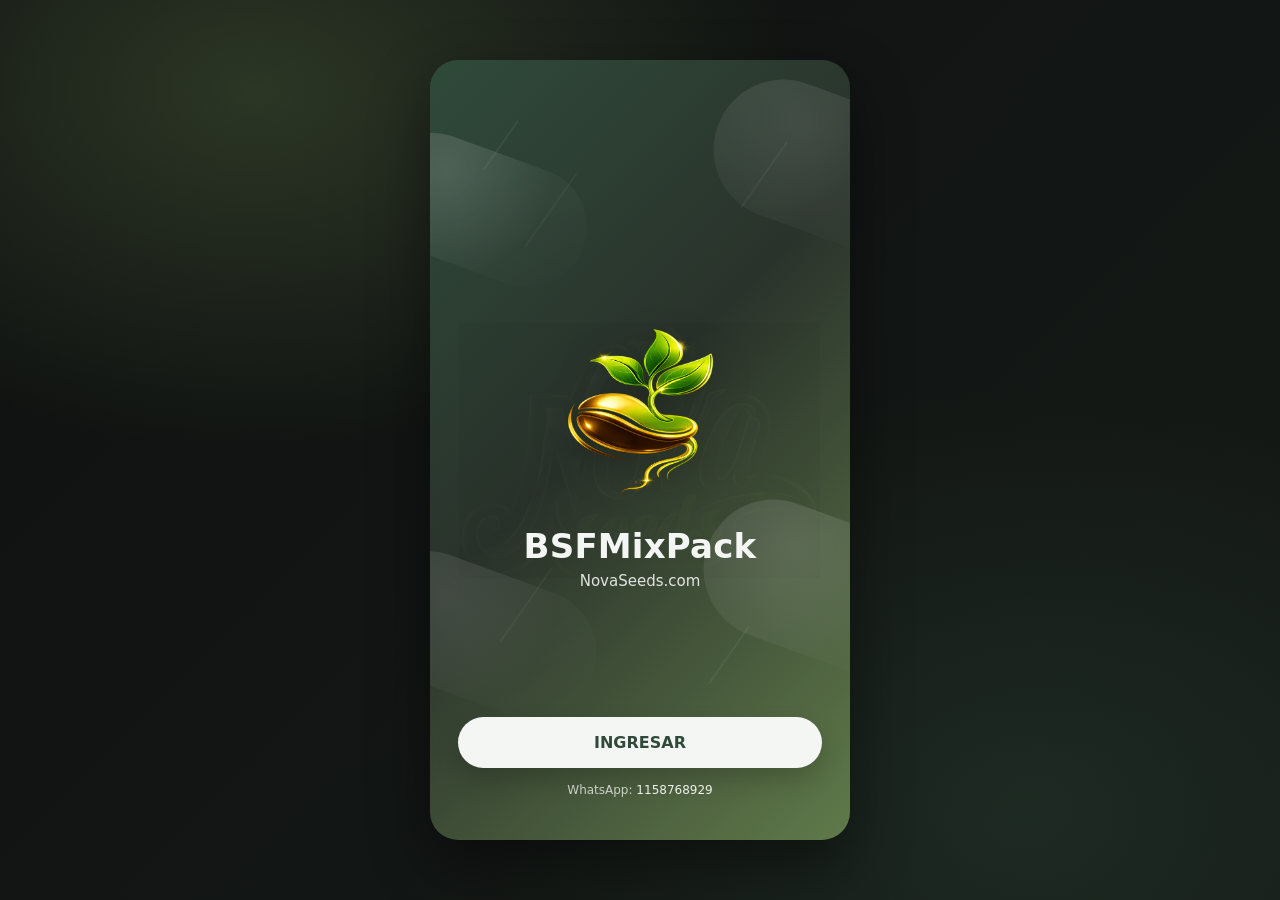
==== index.html @ 188edc42 "Add files via upload" ====
<!doctype html>
<html lang="es">
<head>
  <meta charset="utf-8" />
  <meta name="viewport" content="width=device-width, initial-scale=1" />
  <title>BSFMixPack | Bienvenida</title>
  <link rel="canonical" href="https://novaseeds-argentina.github.io/MixPack/" />
  <meta property="og:url" content="https://novaseeds-argentina.github.io/MixPack/" />
  <link rel="icon" href="1.png" />
  <link rel="stylesheet" href="styles.css" />
  <link rel="preload" as="image" href="logo.png" />
  <meta name="description" content="Pantalla de bienvenida de BSFMixPack (NovaSeeds.com) | NovaSeeds Argentina MixPack" />
</head>

<body>
  <main class="screen" role="main" aria-label="Pantalla de bienvenida">
    <div class="blob b1"></div>
    <div class="blob b2"></div>
    <div class="blob b3"></div>
    <div class="blob b4"></div>

    <div class="streak s1"></div><div class="streak s2"></div><div class="streak s3"></div>
    <div class="streak s4"></div><div class="streak s5"></div>

    <div class="content">
      <div class="hero">
        <div class="logo">
          <img src="1.png" alt="Logo de BSFMixPack" />
        </div>
        <h1>BSFMixPack</h1>
        <p class="sub"><a class="subLink" href="https://novaseeds-argentina.github.io/MixPack/" target="_blank" rel="noopener">NovaSeeds.com</a></p>
      </div>

      <div class="cta">
        <a class="btn" href="https://novaseeds-argentina.github.io/MixPack/">INGRESAR</a>
        <div class="footer">
          WhatsApp: <a class="footerLink" href="https://wa.me/1158768929" target="_blank" rel="noopener">1158768929</a>
        </div>
      </div>
    </div>
  </main>

</body>
</html>
---- styles.css ----
:root{
  --bg1:#2a332b;
  --bg2:#2f4a3a;
  --bg3:#607a4a;
  --text:#f4f6f4;
  --muted:rgba(244,246,244,.78);
  --card-radius:28px;
  --btn:#f4f6f4;
  --btnText:#2f4a3a;
  --shadow: 0 24px 60px rgba(0,0,0,.45);
}

*{box-sizing:border-box}
html,body{height:100%}
body{
  margin:0;
  min-height:100svh;
  font-family: ui-sans-serif, system-ui, -apple-system, Segoe UI, Roboto, Helvetica, Arial, "Apple Color Emoji","Segoe UI Emoji";
  display:flex;
  align-items:center;
  justify-content:center;
  background: radial-gradient(900px 600px at 20% 10%, rgba(96,122,74,.35), transparent 60%),
              radial-gradient(900px 700px at 80% 90%, rgba(47,74,58,.35), transparent 60%),
              linear-gradient(135deg, #0f1110 0%, #151a17 100%);
  padding: max(16px, env(safe-area-inset-top))
           max(16px, env(safe-area-inset-right))
           max(16px, env(safe-area-inset-bottom))
           max(16px, env(safe-area-inset-left));
}

/* “Pantalla” tipo móvil */
.screen{
  width:min(420px, 94vw);
  max-width:430px;
  height:min(780px, calc(100vh - 32px));
  height:min(780px, calc(100svh - 32px));
  max-height: calc(100svh - 32px);
  border-radius: var(--card-radius);
  color:var(--text);
  position:relative;
  overflow:hidden;
  box-shadow: var(--shadow);
  background: linear-gradient(135deg, var(--bg2) 0%, var(--bg1) 45%, var(--bg3) 100%);
}


/* Marca de agua (logo.png) con fade en loop */
.screen::before{
  content:"";
  position:absolute;
  inset:0;
  background-image: url("logo.png");
  background-repeat:no-repeat;
  background-position:center;
  background-size: min(560px, 86%);
  opacity:.05;
  mix-blend-mode: soft-light;
  filter: saturate(.9) contrast(.95);
  pointer-events:none;
  z-index:0;
  animation: watermarkFade 14s ease-in-out infinite;
  transform-origin:center;
}

@keyframes watermarkFade{
  0%,100%{ opacity:.02; transform: scale(1); }
  50%{ opacity:.09; transform: scale(1.03); }
}

/* Decoración: blobs */
.blob{
  position:absolute;
  border-radius:999px;
  opacity:.35;
  transform: rotate(20deg);
  background: radial-gradient(circle at 30% 30%, rgba(255,255,255,.35), rgba(255,255,255,0) 60%),
              linear-gradient(135deg, rgba(255,255,255,.22), rgba(255,255,255,0));

  z-index:1;}
.blob.b1{ width:220px; height:120px; left:-60px; top:90px; }
.blob.b2{ width:260px; height:140px; right:-120px; top:40px; opacity:.25; }
.blob.b3{ width:240px; height:130px; left:-70px; bottom:140px; opacity:.25; }
.blob.b4{ width:260px; height:140px; right:-110px; bottom:180px; opacity:.32; }

/* Líneas diagonales */
.streak{
  position:absolute;
  width:2px;
  height:70px;
  background: rgba(244,246,244,.22);
  transform: rotate(35deg);
  border-radius:999px;

  z-index:1;}
.streak.s1{ left:70px; top:55px; height:60px; opacity:.25;}
.streak.s2{ left:120px; top:105px; height:90px; opacity:.18;}
.streak.s3{ right:85px; top:75px; height:80px; opacity:.22;}
.streak.s4{ left:95px; bottom:190px; height:90px; opacity:.18;}
.streak.s5{ right:120px; bottom:150px; height:70px; opacity:.22;}

.content{
  position:relative;
  height:100%;
  padding: clamp(28px, 6vh, 46px) 28px 28px;
  display:grid;
  grid-template-rows: 1fr auto 1fr;
  align-items:center;
  justify-items:center;

  z-index:2;}

.hero{
  grid-row: 2;
  display:flex;
  flex-direction:column;
  align-items:center;
}

/* Logo/monograma */
.logo{
  margin: 0 0 14px;
  /* +50% */
  width: clamp(138px, 24vw, 168px);
  height: clamp(138px, 24vw, 168px);
  display:grid;
  place-items:center;
}
.logo img{
  width:100%;
  height:100%;
  object-fit:contain;
  border-radius:22px;
  filter: drop-shadow(0 10px 20px rgba(0,0,0,.22));
}

h1{
  margin:18px 0 6px;
  font-size:34px;
  letter-spacing:.2px;
  line-height:1.1;
  text-align:center;
}

.sub{
  margin:0;
  color:var(--muted);
  font-size:15px;
  text-align:center;
}

.sub.small{ font-size:12px; opacity:.95; margin-top:6px; }
.subLink{ color: rgba(255,255,255,.85); text-decoration:none; }
.subLink:hover{ text-decoration:underline; }

.cta{
  grid-row: 3;
  align-self:end;
  justify-self:stretch;
  width:100%;
  display:flex;
  flex-direction:column;
  gap:12px;
  align-items:center;
  margin-bottom:14px;
}

.btn{
  width:100%;
  border:0;
  border-radius:999px;
  padding:16px 18px;
  background:var(--btn);
  color:var(--btnText);
  font-weight:700;
  font-size:16px;
  cursor:pointer;
  box-shadow: 0 12px 24px rgba(0,0,0,.18);
  text-decoration:none;
  text-align:center;
  transition: transform .08s ease;
}
.btn:active{ transform: scale(.99); }

.link{
  font-size:12px;
  color: rgba(255,255,255,.78);
  text-decoration:none;
}
.link:hover{ text-decoration:underline; }

.footer{
  font-size:12px;
  color: rgba(255,255,255,.72);
  text-align:center;
  line-height:1.35;
  margin-top:2px;
}
.footerLink{
  color: rgba(255,255,255,.9);
  text-decoration:none;
}
.footerLink:hover{ text-decoration:underline; }

.hiddenSection{ display:none; }

@media (prefers-reduced-motion: reduce){
  .btn{ transition:none; }
}
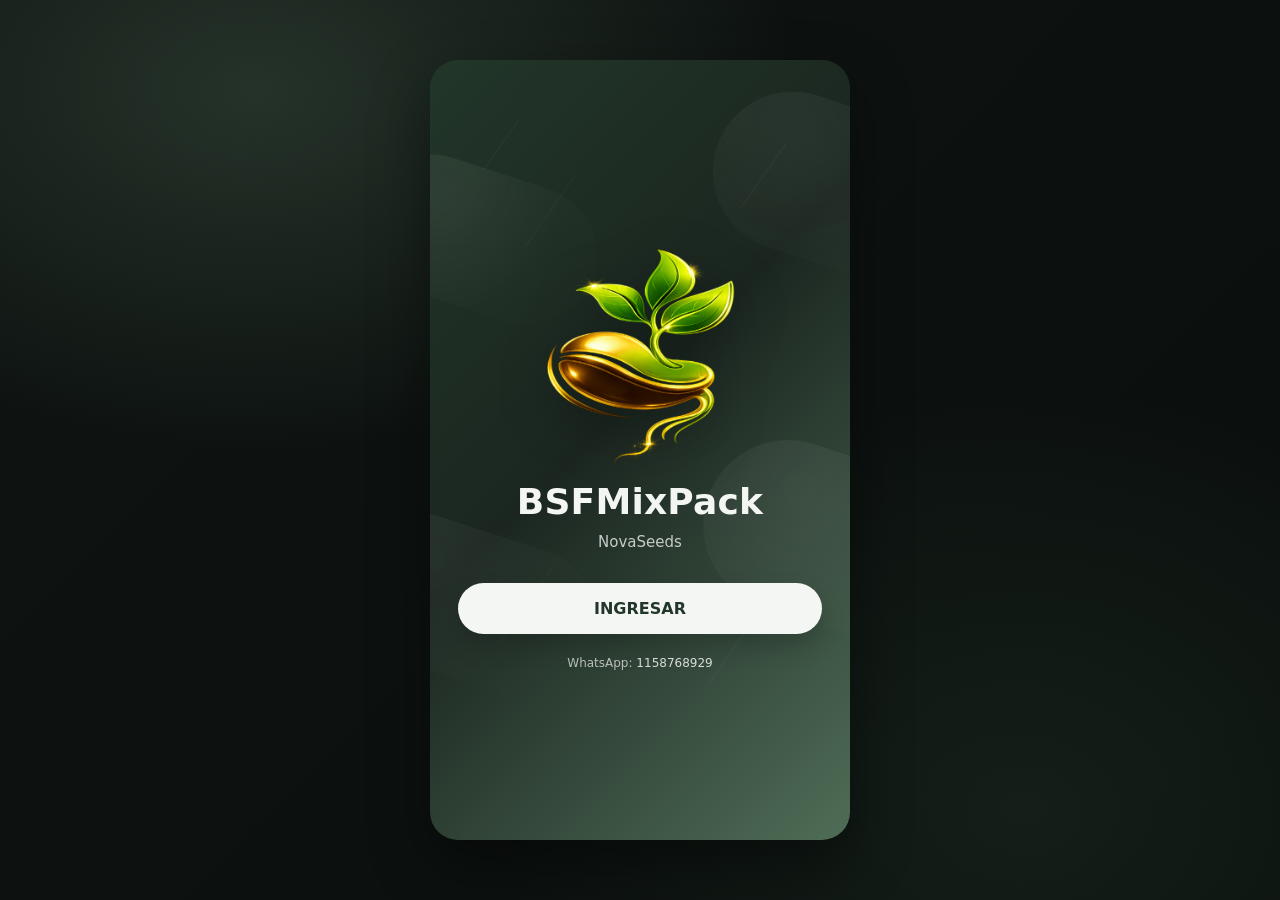
==== commit b04f5cb4: "Add files via upload" ====
--- a/index.html
+++ b/index.html
@@ -4,41 +4,48 @@
   <meta charset="utf-8" />
   <meta name="viewport" content="width=device-width, initial-scale=1" />
   <title>BSFMixPack | Bienvenida</title>
+
   <link rel="canonical" href="https://novaseeds-argentina.github.io/MixPack/" />
+  <meta property="og:title" content="BSFMixPack" />
   <meta property="og:url" content="https://novaseeds-argentina.github.io/MixPack/" />
+  <meta name="description" content="Pantalla de bienvenida de BSFMixPack (NovaSeeds)." />
+
   <link rel="icon" href="1.png" />
   <link rel="stylesheet" href="styles.css" />
-  <link rel="preload" as="image" href="logo.png" />
-  <meta name="description" content="Pantalla de bienvenida de BSFMixPack (NovaSeeds.com) | NovaSeeds Argentina MixPack" />
 </head>
 
 <body>
   <main class="screen" role="main" aria-label="Pantalla de bienvenida">
-    <div class="blob b1"></div>
-    <div class="blob b2"></div>
-    <div class="blob b3"></div>
-    <div class="blob b4"></div>
+    <div class="bg">
+      <div class="blob b1"></div>
+      <div class="blob b2"></div>
+      <div class="blob b3"></div>
+      <div class="blob b4"></div>
 
-    <div class="streak s1"></div><div class="streak s2"></div><div class="streak s3"></div>
-    <div class="streak s4"></div><div class="streak s5"></div>
+      <div class="streak s1"></div>
+      <div class="streak s2"></div>
+      <div class="streak s3"></div>
+      <div class="streak s4"></div>
+      <div class="streak s5"></div>
+    </div>
 
     <div class="content">
-      <div class="hero">
-        <div class="logo">
-          <img src="1.png" alt="Logo de BSFMixPack" />
-        </div>
-        <h1>BSFMixPack</h1>
-        <p class="sub"><a class="subLink" href="https://novaseeds-argentina.github.io/MixPack/" target="_blank" rel="noopener">NovaSeeds.com</a></p>
-      </div>
+      <img class="logoImg" src="1.png" alt="NovaSeeds" />
 
-      <div class="cta">
-        <a class="btn" href="https://novaseeds-argentina.github.io/MixPack/">INGRESAR</a>
-        <div class="footer">
-          WhatsApp: <a class="footerLink" href="https://wa.me/1158768929" target="_blank" rel="noopener">1158768929</a>
-        </div>
+      <h1>BSFMixPack</h1>
+
+      <p class="sub">
+        <a class="subLink" href="https://novaseeds-argentina.github.io/MixPack/" target="_blank" rel="noopener">
+          NovaSeeds
+        </a>
+      </p>
+
+      <a class="btn" href="https://novaseeds-argentina.github.io/MixPack/">INGRESAR</a>
+
+      <div class="footer">
+        WhatsApp: <a class="footerLink" href="https://wa.me/1158768929" target="_blank" rel="noopener">1158768929</a>
       </div>
     </div>
   </main>
-
 </body>
 </html>
--- a/styles.css
+++ b/styles.css
@@ -1,208 +1,143 @@
 :root{
-  --bg1:#2a332b;
-  --bg2:#2f4a3a;
-  --bg3:#607a4a;
-  --text:#f4f6f4;
+  --bg1:#1b2620;          /* oliva oscuro */
+  --bg2:#223629;          /* verde grisáceo */
+  --bg3:#4f6d57;          /* oliva/verde */
+  --text:#f4f6f4;         /* gris muy claro */
   --muted:rgba(244,246,244,.78);
-  --card-radius:28px;
   --btn:#f4f6f4;
-  --btnText:#2f4a3a;
+  --btnText:#223629;
   --shadow: 0 24px 60px rgba(0,0,0,.45);
+  --radius:28px;
 }
 
 *{box-sizing:border-box}
 html,body{height:100%}
+
 body{
   margin:0;
   min-height:100svh;
-  font-family: ui-sans-serif, system-ui, -apple-system, Segoe UI, Roboto, Helvetica, Arial, "Apple Color Emoji","Segoe UI Emoji";
-  display:flex;
-  align-items:center;
-  justify-content:center;
-  background: radial-gradient(900px 600px at 20% 10%, rgba(96,122,74,.35), transparent 60%),
-              radial-gradient(900px 700px at 80% 90%, rgba(47,74,58,.35), transparent 60%),
-              linear-gradient(135deg, #0f1110 0%, #151a17 100%);
-  padding: max(16px, env(safe-area-inset-top))
-           max(16px, env(safe-area-inset-right))
-           max(16px, env(safe-area-inset-bottom))
-           max(16px, env(safe-area-inset-left));
+  font-family: ui-sans-serif, system-ui, -apple-system, Segoe UI, Roboto, Helvetica, Arial;
+  display:grid;
+  place-items:center;
+  padding:
+    max(16px, env(safe-area-inset-top))
+    max(16px, env(safe-area-inset-right))
+    max(16px, env(safe-area-inset-bottom))
+    max(16px, env(safe-area-inset-left));
+  background:
+    radial-gradient(900px 600px at 20% 10%, rgba(79,109,87,.35), transparent 60%),
+    radial-gradient(900px 700px at 80% 90%, rgba(34,54,41,.40), transparent 60%),
+    linear-gradient(135deg, #0f1412 0%, #0a0f0d 100%);
 }
 
-/* “Pantalla” tipo móvil */
+/* contenedor tipo “pantalla” */
 .screen{
   width:min(420px, 94vw);
-  max-width:430px;
-  height:min(780px, calc(100vh - 32px));
   height:min(780px, calc(100svh - 32px));
-  max-height: calc(100svh - 32px);
-  border-radius: var(--card-radius);
-  color:var(--text);
+  border-radius: var(--radius);
   position:relative;
   overflow:hidden;
   box-shadow: var(--shadow);
+  color:var(--text);
   background: linear-gradient(135deg, var(--bg2) 0%, var(--bg1) 45%, var(--bg3) 100%);
 }
 
+/* decoración de fondo */
+.bg{ position:absolute; inset:0; z-index:0; pointer-events:none; }
 
-/* Marca de agua (logo.png) con fade en loop */
-.screen::before{
-  content:"";
-  position:absolute;
-  inset:0;
-  background-image: url("logo.png");
-  background-repeat:no-repeat;
-  background-position:center;
-  background-size: min(560px, 86%);
-  opacity:.05;
-  mix-blend-mode: soft-light;
-  filter: saturate(.9) contrast(.95);
-  pointer-events:none;
-  z-index:0;
-  animation: watermarkFade 14s ease-in-out infinite;
-  transform-origin:center;
-}
-
-@keyframes watermarkFade{
-  0%,100%{ opacity:.02; transform: scale(1); }
-  50%{ opacity:.09; transform: scale(1.03); }
-}
-
-/* Decoración: blobs */
 .blob{
   position:absolute;
   border-radius:999px;
-  opacity:.35;
-  transform: rotate(20deg);
-  background: radial-gradient(circle at 30% 30%, rgba(255,255,255,.35), rgba(255,255,255,0) 60%),
-              linear-gradient(135deg, rgba(255,255,255,.22), rgba(255,255,255,0));
+  opacity:.22;
+  transform: rotate(18deg);
+  background:
+    radial-gradient(circle at 30% 30%, rgba(244,246,244,.22), rgba(244,246,244,0) 60%),
+    linear-gradient(135deg, rgba(244,246,244,.18), rgba(244,246,244,0));
+}
+.blob.b1{ width:240px; height:140px; left:-70px; top:110px; }
+.blob.b2{ width:280px; height:160px; right:-140px; top:50px; opacity:.18; }
+.blob.b3{ width:260px; height:150px; left:-90px; bottom:160px; opacity:.16; }
+.blob.b4{ width:300px; height:170px; right:-150px; bottom:210px; opacity:.20; }
 
-  z-index:1;}
-.blob.b1{ width:220px; height:120px; left:-60px; top:90px; }
-.blob.b2{ width:260px; height:140px; right:-120px; top:40px; opacity:.25; }
-.blob.b3{ width:240px; height:130px; left:-70px; bottom:140px; opacity:.25; }
-.blob.b4{ width:260px; height:140px; right:-110px; bottom:180px; opacity:.32; }
-
-/* Líneas diagonales */
 .streak{
   position:absolute;
   width:2px;
   height:70px;
-  background: rgba(244,246,244,.22);
+  background: rgba(244,246,244,.14);
   transform: rotate(35deg);
   border-radius:999px;
+}
+.streak.s1{ left:70px; top:55px; height:60px; opacity:.18;}
+.streak.s2{ left:120px; top:105px; height:90px; opacity:.14;}
+.streak.s3{ right:85px; top:75px; height:80px; opacity:.16;}
+.streak.s4{ left:95px; bottom:190px; height:90px; opacity:.14;}
+.streak.s5{ right:120px; bottom:150px; height:70px; opacity:.16;}
 
-  z-index:1;}
-.streak.s1{ left:70px; top:55px; height:60px; opacity:.25;}
-.streak.s2{ left:120px; top:105px; height:90px; opacity:.18;}
-.streak.s3{ right:85px; top:75px; height:80px; opacity:.22;}
-.streak.s4{ left:95px; bottom:190px; height:90px; opacity:.18;}
-.streak.s5{ right:120px; bottom:150px; height:70px; opacity:.22;}
-
+/* contenido */
 .content{
   position:relative;
+  z-index:2;
   height:100%;
   padding: clamp(28px, 6vh, 46px) 28px 28px;
-  display:grid;
-  grid-template-rows: 1fr auto 1fr;
-  align-items:center;
-  justify-items:center;
-
-  z-index:2;}
-
-.hero{
-  grid-row: 2;
   display:flex;
   flex-direction:column;
   align-items:center;
+  justify-content:center;
+  text-align:center;
+  gap:12px;
 }
 
-/* Logo/monograma */
-.logo{
-  margin: 0 0 14px;
-  /* +50% */
-  width: clamp(138px, 24vw, 168px);
-  height: clamp(138px, 24vw, 168px);
-  display:grid;
-  place-items:center;
-}
-.logo img{
-  width:100%;
-  height:100%;
-  object-fit:contain;
-  border-radius:22px;
-  filter: drop-shadow(0 10px 20px rgba(0,0,0,.22));
+.logoImg{
+  width: clamp(160px, 34vw, 216px);
+  height: auto;
+  filter: drop-shadow(0 14px 26px rgba(0,0,0,.28));
+  user-select:none;
 }
 
 h1{
-  margin:18px 0 6px;
-  font-size:34px;
+  margin: 6px 0 0;
+  font-size: clamp(28px, 4.2vh, 36px);
+  line-height:1.1;
   letter-spacing:.2px;
-  line-height:1.1;
-  text-align:center;
 }
 
 .sub{
-  margin:0;
-  color:var(--muted);
-  font-size:15px;
-  text-align:center;
+  margin:0 0 10px;
+  font-size: 15px;
+  color: var(--muted);
 }
 
-.sub.small{ font-size:12px; opacity:.95; margin-top:6px; }
-.subLink{ color: rgba(255,255,255,.85); text-decoration:none; }
+.subLink{
+  color: var(--muted);
+  text-decoration:none;
+}
 .subLink:hover{ text-decoration:underline; }
-
-.cta{
-  grid-row: 3;
-  align-self:end;
-  justify-self:stretch;
-  width:100%;
-  display:flex;
-  flex-direction:column;
-  gap:12px;
-  align-items:center;
-  margin-bottom:14px;
-}
 
 .btn{
   width:100%;
-  border:0;
+  display:inline-flex;
+  align-items:center;
+  justify-content:center;
   border-radius:999px;
   padding:16px 18px;
   background:var(--btn);
   color:var(--btnText);
-  font-weight:700;
+  font-weight:800;
   font-size:16px;
-  cursor:pointer;
+  text-decoration:none;
   box-shadow: 0 12px 24px rgba(0,0,0,.18);
-  text-decoration:none;
-  text-align:center;
+  margin-top: 10px;
   transition: transform .08s ease;
 }
 .btn:active{ transform: scale(.99); }
 
-.link{
-  font-size:12px;
-  color: rgba(255,255,255,.78);
-  text-decoration:none;
-}
-.link:hover{ text-decoration:underline; }
-
 .footer{
-  font-size:12px;
-  color: rgba(255,255,255,.72);
-  text-align:center;
-  line-height:1.35;
-  margin-top:2px;
+  margin-top: 10px;
+  font-size: 12px;
+  color: rgba(244,246,244,.70);
 }
 .footerLink{
-  color: rgba(255,255,255,.9);
+  color: rgba(244,246,244,.85);
   text-decoration:none;
 }
 .footerLink:hover{ text-decoration:underline; }
-
-.hiddenSection{ display:none; }
-
-@media (prefers-reduced-motion: reduce){
-  .btn{ transition:none; }
-}
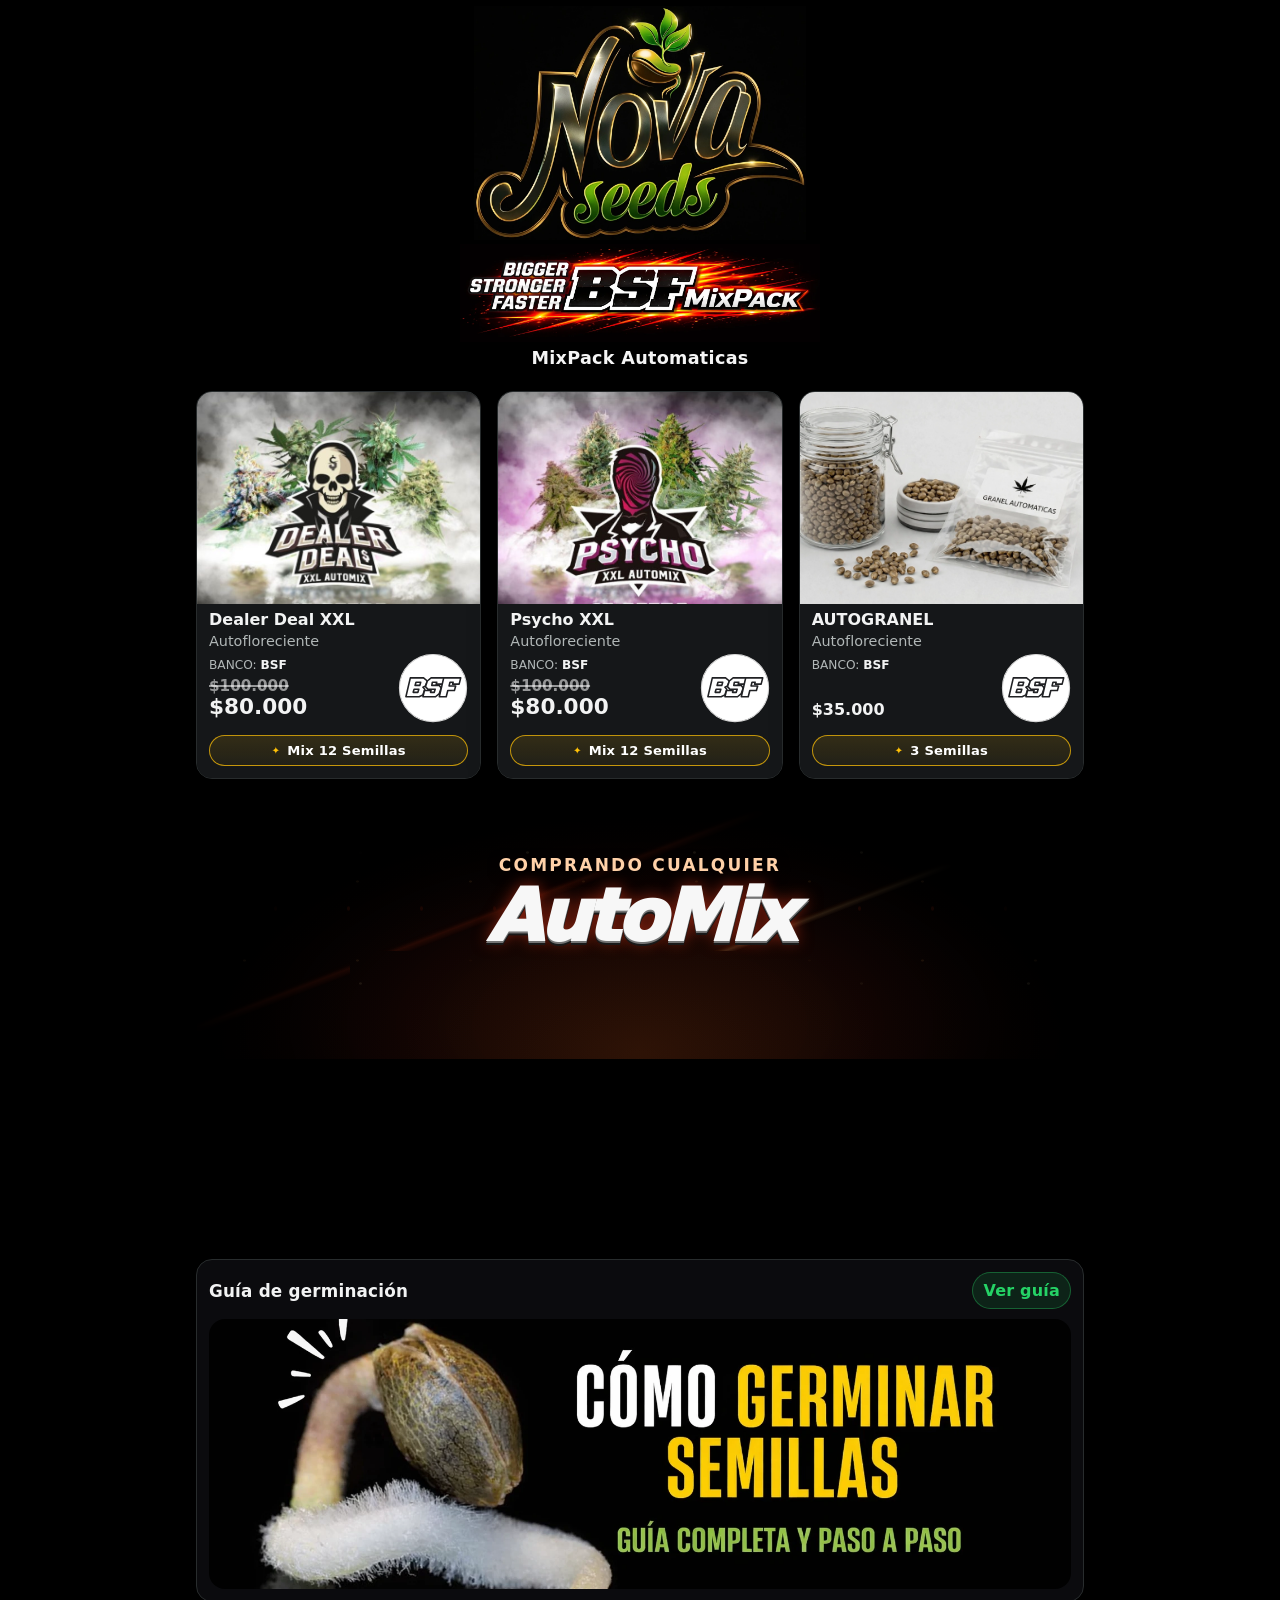
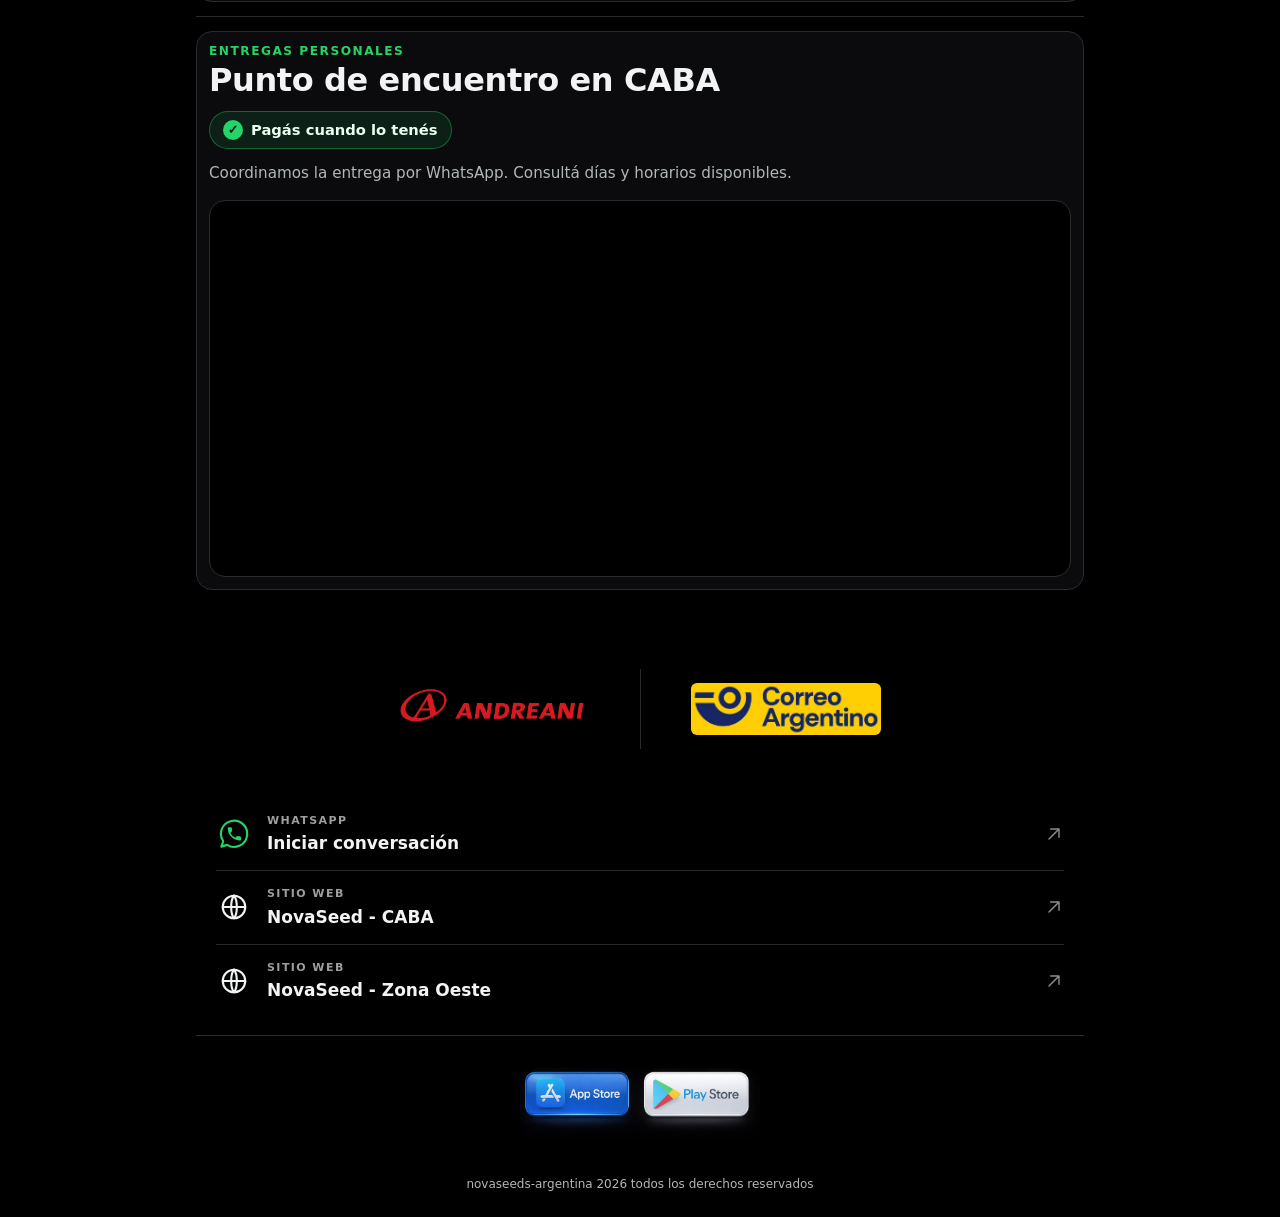
==== commit b881e19b: "Add files via upload" ====
--- a/index.html
+++ b/index.html
@@ -1,51 +1,303 @@
-<!doctype html>
+<!DOCTYPE html>
+
 <html lang="es">
 <head>
-  <meta charset="utf-8" />
-  <meta name="viewport" content="width=device-width, initial-scale=1" />
-  <title>BSFMixPack | Bienvenida</title>
-
-  <link rel="canonical" href="https://novaseeds-argentina.github.io/MixPack/" />
-  <meta property="og:title" content="BSFMixPack" />
-  <meta property="og:url" content="https://novaseeds-argentina.github.io/MixPack/" />
-  <meta name="description" content="Pantalla de bienvenida de BSFMixPack (NovaSeeds)." />
-
-  <link rel="icon" href="1.png" />
-  <link rel="stylesheet" href="styles.css" />
+<meta charset="utf-8"/>
+<meta content="width=device-width,initial-scale=1,viewport-fit=cover" name="viewport"/>
+<meta content="#000000" name="theme-color"/>
+<meta content="Semillas de colección en blister. Variedades autoflorecientes. Consultas y pedidos por WhatsApp. Envíos a todo el país." name="description"/>
+<title>NOVA Seeds - Semillas De Colección</title>
+<link href="css/styles.css" rel="stylesheet"/>
+<link as="image" fetchpriority="high" href="img/logo.webp" rel="preload"/>
+<link href="manifest.webmanifest" rel="manifest"/>
+<link href="img/icon-192.png" rel="apple-touch-icon"/>
+<meta content="yes" name="apple-mobile-web-app-capable"/>
+<meta content="yes" name="mobile-web-app-capable"/>
+<meta content="black-translucent" name="apple-mobile-web-app-status-bar-style"/>
+<meta content="NOVA Seeds" name="apple-mobile-web-app-title"/>
+  <!-- Google tag (gtag.js) -->
+  <script async src="https://www.googletagmanager.com/gtag/js?id=G-DBK2QSC1G7"></script>
+  <script>
+    window.dataLayer = window.dataLayer || [];
+    function gtag(){dataLayer.push(arguments);}
+    gtag('js', new Date());
+    gtag('config', 'G-DBK2QSC1G7');
+  </script>
+
+<!-- Vista previa de enlace: ejemplo Open Graph -->
+<meta property="og:type" content="website"/>
+<meta property="og:title" content="NOVA Seeds - Blísteres de Colección | Banco BSF Seeds"/>
+<meta property="og:description" content="Semillas de colección en blíster. Variedades autoflorecientes. Consultas y pedidos por WhatsApp."/>
+<meta property="og:image" content="https://novaseeds-argentina.github.io/MixPack/img/what.jpg"/>
+<meta property="og:image:width" content="1200"/>
+<meta property="og:image:height" content="630"/>
+<meta property="og:image:type" content="image/jpeg"/>
+<meta property="og:image:alt" content="NOVA Seeds"/>
 </head>
-
-<body>
-  <main class="screen" role="main" aria-label="Pantalla de bienvenida">
-    <div class="bg">
-      <div class="blob b1"></div>
-      <div class="blob b2"></div>
-      <div class="blob b3"></div>
-      <div class="blob b4"></div>
-
-      <div class="streak s1"></div>
-      <div class="streak s2"></div>
-      <div class="streak s3"></div>
-      <div class="streak s4"></div>
-      <div class="streak s5"></div>
-    </div>
-
-    <div class="content">
-      <img class="logoImg" src="1.png" alt="NovaSeeds" />
-
-      <h1>BSFMixPack</h1>
-
-      <p class="sub">
-        <a class="subLink" href="https://novaseeds-argentina.github.io/MixPack/" target="_blank" rel="noopener">
-          NovaSeeds
-        </a>
-      </p>
-
-      <a class="btn" href="https://novaseeds-argentina.github.io/MixPack/">INGRESAR</a>
-
-      <div class="footer">
-        WhatsApp: <a class="footerLink" href="https://wa.me/1158768929" target="_blank" rel="noopener">1158768929</a>
-      </div>
-    </div>
-  </main>
+<body class="theme-dark home-page">
+<!-- Banner superior -->
+<header class="site-header">
+<div class="header-inner">
+<img alt="Logo de NOVA Seeds" class="site-logo" decoding="async" fetchpriority="high" height="854" onerror="this.style.display='none'" src="img/logo.webp" width="1210"/>
+<img alt="BSF MixPack" class="site-logo-secondary" decoding="async" loading="eager" onerror="this.style.display='none'" src="img/bsf-mixpack.webp" width="1361" height="372" style="width:92vw;max-width:360px;height:auto;display:block;margin:0 auto 10px;"/>
+</div>
+</header>
+<main>
+<section class="carousel-section theme-b" id="cuadro2">
+<div class="section-head">
+<h2 class="section-title-mobile">MixPack Automaticas</h2>
+<div class="controls"><button aria-label="Anterior" id="prevBtn2">‹</button><button aria-label="Siguiente" id="nextBtn2">›</button></div>
+</div>
+<div aria-label="Carrusel de productos" class="carousel" id="carousel2"></div>
+</section>
+
+	<!-- REF-NOVA-PROMO | Bloque rotativo de novedades (entre carrusel y guía). -->
+	<section class="promo-strip promo-rotation" aria-label="Novedades">
+  <div class="promo-rotation__stage">
+    <!-- REF-NOVA-PROMO-01 | Panel Llevate 3 / AutoMix -->
+    <div class="promo-rotation__panel promo-rotation__offer is-active" id="promo-llevate" aria-hidden="false">
+      <div class="offer-creative" aria-label="Comprando cualquier AutoMix, llevate x3 AutoGranel gratis">
+        <div class="offer-creative__atmosphere" aria-hidden="true">
+          <div class="offer-creative__light" aria-hidden="true"></div>
+          <div class="offer-creative__streaks" aria-hidden="true"></div>
+          <div class="offer-creative__sparks" aria-hidden="true"></div>
+          <div class="offer-creative__shine" aria-hidden="true"></div>
+        </div>
+        <div class="offer-creative__content">
+          <div class="offer-creative__intro">
+            <span class="offer-creative__eyebrow">Comprando cualquier</span>
+            <strong class="offer-creative__brand">AutoMix</strong>
+          </div>
+          <div class="offer-creative__reward">
+            <div class="offer-creative__hero">
+              <span class="offer-creative__verb">Llevate</span>
+              <div class="offer-creative__headline"><strong class="offer-creative__number">x3</strong><strong class="offer-creative__free">Gratis</strong></div>
+            </div>
+            <div class="offer-creative__footer"><span>AutoGranel</span></div>
+          </div>
+        </div>
+      </div>
+    </div>
+    <!-- REF-NOVA-PROMO-02 | Panel Red Line 2027 -->
+    <div class="promo-rotation__panel redline-panel" id="promo-redline" aria-hidden="true" inert>
+      <div class="redline-panel__heading"><span>PRÓXIMAMENTE</span><strong>RED LINE</strong><span class="redline-panel__sub">2027</span></div>
+      <div class="redline-panel__gallery" aria-label="Imágenes de Red Line">
+        <img src="img/red-line/portada.webp" alt="Red Line AutoMix, portada" width="800" height="800" class="is-current" data-red-image="0" decoding="async"/>
+        <img src="img/red-line/logo.webp" alt="Identidad visual Red Line" width="1254" height="1254" data-red-image="1" decoding="async"/>
+        <img src="img/red-line/detalle.webp" alt="Detalle del envase Red Line" width="1024" height="1100" data-red-image="2" decoding="async"/>
+      </div>
+      <div class="redline-panel__nav" aria-label="Cambiar imagen">
+        <button type="button" data-red-step="-1" aria-label="Imagen anterior">‹</button>
+        <button type="button" data-red-select="0" aria-label="Portada" aria-pressed="true"></button>
+        <button type="button" data-red-select="1" aria-label="Logo" aria-pressed="false"></button>
+        <button type="button" data-red-select="2" aria-label="Detalle" aria-pressed="false"></button>
+        <button type="button" data-red-step="1" aria-label="Imagen siguiente">›</button>
+      </div>
+    </div>
+    <!-- REF-NOVA-PROMO | Transición compartida -->
+    <div class="promo-rotation__wipe" aria-hidden="true"></div>
+  </div>
+</section>
+
+
+<section class="guide-section" id="guia">
+  <div class="guide-head">
+    <h3 class="guide-title">Guía de germinación</h3>
+    <a class="guide-link" href="tutorial.html" aria-label="Abrir guía de germinación">Ver guía</a>
+  </div>
+
+  <div class="background-banner">
+    <img alt="Guía de germinación" class="background-banner-img" decoding="async" loading="lazy" src="img/fondo-germinacion.webp" width="1536" height="600"/>
+</div>
+
+  </section>
+
+<div class="section-divider" role="separator" aria-hidden="true"></div>
+
+<section class="delivery-section" id="entregas">
+  <div class="delivery-head">
+    <div class="delivery-titles">
+      <span class="delivery-eyebrow">Entregas personales</span>
+      <h3 class="delivery-title">Punto de encuentro en CABA</h3>
+    </div>
+  </div>
+
+  <p class="delivery-benefit"><span aria-hidden="true">✓</span> Pagás cuando lo tenés</p>
+
+  <p class="delivery-text">
+    Coordinamos la entrega por WhatsApp. Consultá días y horarios disponibles.
+  </p>
+
+  <div class="delivery-map" aria-label="Mapa de la zona">
+    <iframe
+      class="delivery-map-frame"
+      title="Mapa de la zona"
+      loading="lazy"
+      referrerpolicy="no-referrer-when-downgrade"
+      src="https://www.google.com/maps?q=Almagro%2C%20Cdad.%20Aut%C3%B3noma%20de%20Buenos%20Aires&output=embed"></iframe>
+  </div>
+</section>
+
+<div class="section-divider shipping-spacer" aria-hidden="true"></div>
+
+<!-- REF-NOVA-ENVIOS: logos de transportistas y transición con camión. -->
+<section class="shipping-section" id="envios">
+  <h2 class="shipping-title">Envíos</h2>
+  <div class="shipping-stage">
+    <div class="shipping-carriers">
+      <div class="shipping-carrier shipping-carrier--andreani">
+        <img class="shipping-img" src="img/andreani.png" alt="Andreani" loading="lazy" decoding="async" width="1458" height="485"/>
+      </div>
+      <div class="shipping-carrier shipping-carrier--correo">
+        <img class="shipping-img" src="img/correo-argentino.jpg" alt="Correo Argentino - Envíos a todo el país" loading="lazy" decoding="async" width="803" height="221"/>
+      </div>
+    </div>
+    <!-- REF-NOVA-ENVIOS-HUMO: dos estelas a la altura de las ruedas, con inercia horizontal. -->
+    <div class="shipping-smoke" aria-hidden="true">
+      <svg class="shipping-smoke-defs" width="0" height="0" xmlns="http://www.w3.org/2000/svg" focusable="false">
+        <defs>
+          <radialGradient id="shipping-smoke-soft">
+            <stop offset="0" stop-color="#dce0e3" stop-opacity=".62"/>
+            <stop offset=".48" stop-color="#b9bec4" stop-opacity=".43"/>
+            <stop offset="1" stop-color="#969ba0" stop-opacity="0"/>
+          </radialGradient>
+          <!-- Ruedas: cy=63, r=10. El humo nunca supera su diámetro. -->
+          <clipPath id="shipping-smoke-wheel-band" clipPathUnits="userSpaceOnUse">
+            <rect x="-148" y="53" width="444" height="20"/>
+          </clipPath>
+          <g id="shipping-smoke-cloud" fill="url(#shipping-smoke-soft)">
+            <ellipse cx="-8" cy="2" rx="11" ry="8"/>
+            <ellipse cx="-17" cy="1" rx="13" ry="7"/>
+            <ellipse cx="-26" cy="3" rx="11" ry="5.5"/>
+            <ellipse cx="-19" cy="-3" rx="8" ry="5"/>
+          </g>
+        </defs>
+      </svg>
+      <div class="shipping-smoke-track shipping-smoke-track--1">
+        <svg viewBox="0 0 148 80" xmlns="http://www.w3.org/2000/svg" focusable="false">
+          <g clip-path="url(#shipping-smoke-wheel-band)">
+            <g class="shipping-smoke-puff">
+              <use href="#shipping-smoke-cloud" x="73.5" y="63"/>
+              <use href="#shipping-smoke-cloud" x="119.5" y="63"/>
+            </g>
+          </g>
+        </svg>
+      </div>
+      <div class="shipping-smoke-track shipping-smoke-track--2">
+        <svg viewBox="0 0 148 80" xmlns="http://www.w3.org/2000/svg" focusable="false">
+          <g clip-path="url(#shipping-smoke-wheel-band)">
+            <g class="shipping-smoke-puff">
+              <use href="#shipping-smoke-cloud" x="69.5" y="63"/>
+              <use href="#shipping-smoke-cloud" x="115.5" y="63"/>
+            </g>
+          </g>
+        </svg>
+      </div>
+      <div class="shipping-smoke-track shipping-smoke-track--3">
+        <svg viewBox="0 0 148 80" xmlns="http://www.w3.org/2000/svg" focusable="false">
+          <g clip-path="url(#shipping-smoke-wheel-band)">
+            <g class="shipping-smoke-puff">
+              <use href="#shipping-smoke-cloud" x="64.5" y="63"/>
+              <use href="#shipping-smoke-cloud" x="110.5" y="63"/>
+            </g>
+          </g>
+        </svg>
+      </div>
+    </div>
+    <!-- Silueta de camión rápido: modelo superior central de la referencia. -->
+    <div class="shipping-truck" aria-hidden="true">
+      <svg viewBox="0 0 148 80" xmlns="http://www.w3.org/2000/svg" fill="currentColor" focusable="false">
+        <path d="M16 17h53 M7 27h49 M20 37h39 M5 47h49 M25 57h31" stroke="currentColor" stroke-width="5" stroke-linecap="round" fill="none"/>
+        <path d="M53 13h48a7 7 0 0 1 7 7v35H52V48H37a2.5 2.5 0 0 1 0-5h15v-7H29a2.5 2.5 0 0 1 0-5h23v-7H44a2.5 2.5 0 0 1 0-5h8z"/>
+        <path d="M108 25h13a7 7 0 0 1 5 3l13 15a6 6 0 0 1 2 4v15h-8a14 14 0 0 0-27 0H87a14 14 0 0 0-27 0h-9v-8h57zm5 5v14h20l-11-13a3 3 0 0 0-2-1z" fill-rule="evenodd"/>
+        <circle cx="73.5" cy="63" r="10"/><circle cx="119.5" cy="63" r="10"/>
+        <circle cx="73.5" cy="63" r="4" fill="#000"/><circle cx="119.5" cy="63" r="4" fill="#000"/>
+      </svg>
+    </div>
+  </div>
+</section>
+
+<div class="section-divider shipping-spacer" aria-hidden="true"></div>
+
+<!-- REF-NOVA-CONTACTO | Accesos de contacto sin tarjetas ni número visible. -->
+<section class="contact-section" id="contacto" aria-label="Contacto">
+  <a class="contact-row contact-row--phone" href="https://wa.me/5491158768929" target="_blank" rel="noopener" aria-label="Iniciar conversación por WhatsApp (abre en otra pestaña)">
+    <span class="contact-icon" aria-hidden="true">
+      <svg viewBox="0 0 24 24" fill="none" xmlns="http://www.w3.org/2000/svg" focusable="false">
+        <path d="M3.4 17.8 1.9 22.1l4.5-1.4A10.5 10.5 0 1 0 3.4 17.8Z" stroke="currentColor" stroke-width="1.7" stroke-linejoin="round"/>
+        <path fill="currentColor" transform="translate(5.2 4.8) scale(.59)" d="M6.62 10.79a15.46 15.46 0 0 0 6.59 6.59l2.2-2.2a1 1 0 0 1 1.02-.24c1.12.37 2.33.57 3.57.57a1 1 0 0 1 1 1V20a1 1 0 0 1-1 1C10.61 21 3 13.39 3 4a1 1 0 0 1 1-1h3.5a1 1 0 0 1 1 1c0 1.25.2 2.45.57 3.57a1 1 0 0 1-.25 1.02z"/>
+      </svg>
+    </span>
+    <span class="contact-copy"><span class="contact-label">WhatsApp</span><span class="contact-text">Iniciar conversación</span></span>
+    <svg class="contact-arrow" viewBox="0 0 24 24" fill="none" aria-hidden="true" focusable="false"><path d="M6 18 18 6M8 6h10v10" stroke="currentColor" stroke-width="1.7" stroke-linecap="round" stroke-linejoin="round"/></svg>
+  </a>
+  <div class="contact-divider" aria-hidden="true"></div>
+  <a class="contact-row" href="https://novaseeds-argentina.github.io/MixPack/" target="_blank" rel="noopener" aria-label="Visitar el sitio web NovaSeed - CABA (abre en otra pestaña)">
+    <span class="contact-icon" aria-hidden="true">
+      <svg viewBox="0 0 24 24" fill="none" xmlns="http://www.w3.org/2000/svg" focusable="false">
+        <circle cx="12" cy="12" r="9" stroke="currentColor" stroke-width="1.7"/>
+        <path d="M3 12h18M12 3c3 3.5 3 14.5 0 18M12 3c-3 3.5-3 14.5 0 18" stroke="currentColor" stroke-width="1.7" stroke-linecap="round"/>
+      </svg>
+    </span>
+    <span class="contact-copy"><span class="contact-label">Sitio web</span><span class="contact-text">NovaSeed - CABA</span></span>
+    <svg class="contact-arrow" viewBox="0 0 24 24" fill="none" aria-hidden="true" focusable="false"><path d="M6 18 18 6M8 6h10v10" stroke="currentColor" stroke-width="1.7" stroke-linecap="round" stroke-linejoin="round"/></svg>
+  </a>
+  <div class="contact-divider" aria-hidden="true"></div>
+  <!-- REF-NOVA-CONTACTO-ZONA-OESTE | Sin href hasta que exista el destino. Para activar: añadir href, target y rel si corresponde; quitar aria-disabled, role, tabindex y contact-row--inactive; actualizar aria-label. -->
+  <a class="contact-row contact-row--inactive" role="link" aria-disabled="true" tabindex="0" aria-label="NovaSeed - Zona Oeste (sitio web no disponible por el momento)">
+    <span class="contact-icon" aria-hidden="true">
+      <svg viewBox="0 0 24 24" fill="none" xmlns="http://www.w3.org/2000/svg" focusable="false">
+        <circle cx="12" cy="12" r="9" stroke="currentColor" stroke-width="1.7"/>
+        <path d="M3 12h18M12 3c3 3.5 3 14.5 0 18M12 3c-3 3.5-3 14.5 0 18" stroke="currentColor" stroke-width="1.7" stroke-linecap="round"/>
+      </svg>
+    </span>
+    <span class="contact-copy"><span class="contact-label">Sitio web</span><span class="contact-text">NovaSeed - Zona Oeste</span></span>
+    <svg class="contact-arrow" viewBox="0 0 24 24" fill="none" aria-hidden="true" focusable="false"><path d="M6 18 18 6M8 6h10v10" stroke="currentColor" stroke-width="1.7" stroke-linecap="round" stroke-linejoin="round"/></svg>
+  </a>
+</section>
+
+<div class="section-divider" role="separator" aria-hidden="true"></div>
+
+<section class="app-install-section" aria-label="Instalar app">
+  <button class="app-toast app-install-btn" type="button" aria-label="Instalar NOVA Seeds">
+    <img id="appInstallImg" src="./img/app2.webp" alt="Instalar NOVA Seeds" loading="lazy" decoding="async" fetchpriority="low" onerror="this.onerror=null;this.src='img/app2.webp';">
+  </button>
+</section>
+
+<footer class="site-footer" aria-label="Copyright">novaseeds-argentina 2026 todos los derechos reservados</footer>
+
+
+
+</main>
+<noscript><div style="padding:12px;color:#fff;background:#111;border:1px solid #222;border-radius:12px;margin:12px;">Para ver el catálogo completo, activá JavaScript en tu navegador.</div></noscript>
+<!-- modal gallery -->
+<div aria-hidden="true" class="lightbox" id="lightbox" role="dialog" aria-modal="true" aria-label="Galería">
+<div class="lb-inner">
+<button aria-label="Cerrar" class="lb-close" id="lb-close">×</button>
+<img alt="" id="lb-img"/>
+<div class="lb-thumbs" id="lb-thumbs"></div>
+</div>
+</div>
+<!-- Modal: instrucciones de instalación (PWA) -->
+<div class="install-modal" id="installModal" aria-hidden="true" role="dialog" aria-modal="true">
+  <div class="install-modal__inner" role="document">
+    <button class="install-modal__close" id="installModalClose" type="button" aria-label="Cerrar">×</button>
+    <h4 class="install-modal__title">Instalar NOVA Seeds</h4>
+    <div class="install-modal__body" id="installModalBody"></div>
+  </div>
+</div>
+
+<script defer="" src="js/app.js"></script>
+<script defer="" src="js/pwa.js"></script>
+<!-- REF-NOVA-WHATSAPP-FLOAT | Botón flotante de WhatsApp: esquina inferior derecha, animación waToastStep3. -->
+<div class="wa-stack" aria-label="Accesos rápidos">
+<a aria-label="WhatsApp" class="wa-fab" href="https://wa.me/5491158768929?text=Hola%2C%20quisiera%20solicitar%20informaci%C3%B3n%20sobre%20sus%20productos%20y%20disponibilidad.%20%C2%A1Gracias%21" id="wa-fab" rel="noopener" target="_blank">
+  <svg aria-hidden="true" focusable="false" viewBox="0 0 24 24">
+    <path d="M3.4 17.8 1.9 22.1l4.5-1.4A10.5 10.5 0 1 0 3.4 17.8Z" fill="none" stroke="currentColor" stroke-width="1.8" stroke-linejoin="miter"/>
+    <path fill="currentColor" transform="translate(5.2 4.8) scale(.59)" d="M6.62 10.79a15.46 15.46 0 0 0 6.59 6.59l2.2-2.2a1 1 0 0 1 1.02-.24c1.12.37 2.33.57 3.57.57a1 1 0 0 1 1 1V20a1 1 0 0 1-1 1C10.61 21 3 13.39 3 4a1 1 0 0 1 1-1h3.5a1 1 0 0 1 1 1c0 1.25.2 2.45.57 3.57a1 1 0 0 1-.25 1.02z"/>
+  </svg>
+  <span class="wa-fab__dot" aria-hidden="true"></span>
+</a>
+</div>
 </body>
 </html>
--- a/css/styles.css
+++ b/css/styles.css
@@ -0,0 +1,4594 @@
+
+:root{
+  --font-ui: system-ui, -apple-system, "Segoe UI", Roboto, Arial, sans-serif;
+  --gap:14px;
+  --card-mobile: min(44vw, 190px);
+  --card-desktop:300px;
+  --radius:14px;
+  --surface:#0b0b0e;
+  --surface-2:#13131a;
+  --text:#e9e9ef;
+  --muted:#a2a2b3;
+  --border:#2a2a36;
+  --shadow: 0 8px 28px rgba(0,0,0,0.35);
+  /* accents */
+  --accent-a:#22d3ee; /* cyan */
+  --accent-b:#a78bfa; /* violet */
+}
+
+.theme-dark{ background:#000; color:var(--text); }
+
+/* evita que una imagen grande fuerce ancho extra en móvil */
+html, body{ max-width:100%; overflow-x:hidden; }
+
+.site-header{ background:#000; }
+.site-header .header-inner{ display:flex; flex-direction:column; gap:6px; align-items:center; justify-content:center; padding:6px 0 2px; }
+.site-logo{ max-width:95vw; height:auto; max-height:120px; margin:2px auto 2px; display:block; }
+.site-logo-secondary{
+  width: 92vw;
+  max-width: 360px;
+  height: auto;
+  max-height: 120px;
+  object-fit: contain;
+  margin: 0 auto 10px;
+  display: block;
+}
+
+main{ max-width:520px; margin:0 auto; padding: 0; }
+
+.carousel-section{ padding:10px 0 12px; border-top:1px solid var(--border); }
+.section-head{ display:flex; align-items:center; justify-content:space-between; margin:0 6px 6px; }
+.section-head h2{ font-size:1.1rem; font-weight:700; letter-spacing:.3px; margin:0; color:var(--text); }
+.controls button{
+  padding:6px 10px; border-radius:10px; border:1px solid var(--border); background:var(--surface-2);
+  color:var(--text); cursor:pointer;
+}
+.controls button:hover{ filter:brightness(1.2); }
+
+/* Distinct accents per carousel */
+.theme-a .section-head h2{ color: var(--accent-a); }
+.theme-b .section-head h2{ color: var(--accent-b); }
+.theme-a .card{ border-color: color-mix(in srgb, var(--accent-a) 30%, var(--border)); }
+.theme-b .card{ border-color: color-mix(in srgb, var(--accent-b) 30%, var(--border)); }
+
+.carousel{
+  display:flex; gap:var(--gap); overflow-x:auto; padding:12px 6px;
+  scroll-snap-type:x mandatory; -webkit-overflow-scrolling:touch;
+}
+.carousel::-webkit-scrollbar{ height:6px; }
+.carousel::-webkit-scrollbar-thumb{ background:var(--border); border-radius:999px; }
+
+.carousel .card{
+  flex:0 0 var(--card-mobile); max-width:var(--card-mobile);
+  scroll-snap-align:start;
+  background:var(--surface);
+  border:1px solid var(--border);
+  border-radius:var(--radius);
+  box-shadow:var(--shadow);
+  overflow:hidden;
+  display:flex; flex-direction:column;
+}
+.card .hero{ background-size:cover; background-position:center; aspect-ratio:4/3; position: relative; }
+.card .body{
+  padding: 12px;
+  padding-top: calc(6px + env(safe-area-inset-top, 0px));
+  background: var(--surface-2);
+  box-sizing: border-box;
+  font-family: var(--font-ui);
+  -webkit-font-smoothing: antialiased;
+  -moz-osx-font-smoothing: grayscale;
+  flex: 1 1 auto;           /* llena el alto cuando las cards se estiran en móvil */
+  display: flex;
+  flex-direction: column;
+  gap: 4px;
+}
+
+.card h3{ margin:0; font-size:1rem; color:var(--text); }
+.spec{ color:var(--muted); font-size:0.9rem; }
+.price{ font-weight:800; color:var(--text); }
+
+/* Auto Granel: doble título en una fila (sin especificaciones) */
+.ag-title-row{
+  display:flex;
+  justify-content:center;
+  align-items:center;
+  gap: 10px;
+  flex-wrap: wrap;
+  text-align:center;
+}
+.ag-title-row .ag-title-main{ margin:0; }
+.ag-title-row .ag-title-qty{ margin:0; color: var(--seeds-green, #90ee90); }
+
+/* Texto descriptivo de Auto Granel en la ficha */
+.auto-granel-ficha .ag-desc{
+  margin: 10px 0 0 0;
+  text-align: center;
+  color: #eaeaea;
+  font-size: 0.95rem;
+  line-height: 1.35;
+}
+.auto-granel-ficha .ag-desc em{
+  font-style: normal;
+  opacity: 0.95;
+}
+
+/* lightbox minimal */
+.lightbox{ position:fixed; inset:0; display:none; align-items:center; justify-content:center; background:rgba(0,0,0,0.7); z-index:9999; }
+.lightbox.active{ display:flex; }
+.lb-inner{ background:#0b0b0e; padding:12px; border:1px solid var(--border); border-radius:12px; max-width:95vw; max-height:90vh; display:flex; flex-direction:column; align-items:center; gap:8px; }
+.lb-inner img{ max-width:90vw; max-height:70vh; object-fit:contain; border-radius:10px; }
+.lb-thumbs{ display:flex; gap:6px; overflow:auto; padding:6px; }
+.lb-thumbs img{ width:64px; height:64px; object-fit:cover; border-radius:8px; cursor:pointer; border:1px solid var(--border); }
+.lb-close{ position:absolute; top:12px; right:12px; background:var(--surface-2); color:var(--text); border:1px solid var(--border); font-size:20px; padding:6px 10px; border-radius:10px; cursor:pointer; }
+
+/* mobile */
+@media(max-width:768px){
+  :root{ --card-mobile: 70vw; }
+}
+
+
+/* v32 split-view panels */
+#lightbox.active{
+  position: fixed;
+  inset: 0;
+  background: rgba(0,0,0,0.92);
+  overflow: hidden; /* panels scroll inside */
+  padding: 14px 16px;
+}
+.lb-split{
+  display: grid;
+  grid-template-columns: 1fr 1fr;
+  gap: 16px;
+  height: calc(100vh - 28px);
+  min-height: 320px;
+}
+.panel{
+  background:#111; border:1px solid #222; border-radius:12px; box-shadow:0 2px 8px rgba(0,0,0,.25);
+  display:flex; flex-direction:column; min-height:0; overflow:auto; -webkit-overflow-scrolling:touch;
+}
+.panel-visual #lb-img{ display:block; width:100%; height:auto; border-bottom:1px solid #222; }
+.panel-visual #lb-thumbs{ display:flex; flex-wrap:nowrap; gap:8px; overflow-x:auto; padding:8px; background:#f4f4f4; border-top:1px solid #e2e2e2; }
+.panel-visual #lb-thumbs img{ flex:0 0 auto; height:78px; width:auto; border-radius:6px; border:1px solid #d9d9d9; }
+
+.panel-fichas{ padding:12px; gap:12px; }
+.panel-fichas.is-hidden{ display:none !important; }
+.lb-split.no-fichas{ grid-template-columns:1fr !important; }
+
+.lb-fichas-multi{ display:flex; flex-direction:column; gap:12px; }
+.lb-ficha-panel{ background:#0f0f0f; border:1px solid #242424; border-radius:12px; padding:14px; color:#eee; }
+.lb-ficha-title{ margin:0 0 8px 0; font-size:1rem; font-weight:700; color:#90ee90; }
+.ficha-grid{ display:grid; grid-template-columns:repeat(2,minmax(0,1fr)); gap:8px 16px; font-size:.95rem; line-height:1.35; }
+.ficha-grid .notas{ grid-column:1 / -1; }
+.ficha-grid b{ color:#ddd; display:block; margin-bottom:2px; }
+.ficha-grid span{ color:#fafafa; display:block; }
+
+@media (max-width: 900px){
+  .lb-split{ grid-template-columns:1fr; height:auto; }
+  #lightbox.active{ overflow-y:auto; }
+  .panel{ min-height:auto; overflow:visible; }
+}
+
+
+/* v33: centrar, ajustar tamaños y evitar cortes */
+#lightbox.active{
+  display: flex;
+  justify-content: center;
+  align-items: flex-start;
+  padding: 24px;
+  overflow-y: auto;              /* permite scroll general si hace falta */
+  -webkit-overflow-scrolling: touch;
+}
+
+.lb-split{
+  width: min(1120px, 100%);      /* ancho límite para que no desborde */
+  max-width: 1120px;
+  height: calc(100vh - 96px);    /* cabe en viewport con padding */
+  min-height: 420px;
+  margin: 0 auto;                /* centrado horizontal */
+  display: grid;
+  grid-template-columns: 1fr 1fr;
+  gap: 16px;
+}
+
+.panel{
+  min-width: 0;                  /* evita overflow por contenido ancho */
+  min-height: 0;                 /* habilita overflow dentro */
+  display: flex;
+  flex-direction: column;
+  overflow: auto;
+  -webkit-overflow-scrolling: touch;
+}
+
+/* Imagen contenida dentro del panel visual */
+.panel-visual #lb-img{
+  display: block;
+  width: 100%;
+  height: auto;
+  max-height: 60vh;              /* evita que se corte por alto */
+  object-fit: contain;
+  border-bottom: 1px solid #222;
+}
+
+/* Miniaturas más compactas y dentro de ancho */
+.panel-visual #lb-thumbs{
+  display: flex;
+  flex-wrap: nowrap;
+  overflow-x: auto;
+  gap: 8px;
+  padding: 8px;
+  background: #f4f4f4;
+  border-top: 1px solid #e2e2e2;
+}
+.panel-visual #lb-thumbs img{
+  flex: 0 0 auto;
+  height: 64px;                  /* más pequeñas para caber */
+  width: auto;
+  border-radius: 6px;
+  border: 1px solid #d9d9d9;
+}
+
+/* Panel fichas con scroll; tarjetas no exceden ancho */
+.panel-fichas{
+  padding: 12px;
+  display: flex;
+  flex-direction: column;
+  gap: 12px;
+  overflow: auto;
+  word-break: break-word;
+}
+.lb-ficha-panel{
+  background:#0f0f0f;
+  border:1px solid #242424;
+  border-radius:12px;
+  padding:14px;
+  color:#eee;
+  box-shadow:0 2px 8px rgba(0,0,0,.25);
+}
+
+/* Responsive: apilar y usar scroll del lightbox */
+@media (max-width: 900px){
+  .lb-split{
+    grid-template-columns: 1fr;
+    width: 100%;
+    max-width: none;
+    height: auto;
+  }
+  #lightbox.active{
+    overflow-y: auto;
+  }
+  .panel{
+    max-height: none;
+    overflow: visible;
+  }
+  .panel-visual #lb-img{
+    max-height: 48vh;
+  }
+}
+
+
+/* v36: Lightbox full-bleed (100% ancho y alto) */
+#lightbox.active{
+  padding: 0 !important;
+  inset: 0;
+  width: 100vw;
+  height: 100vh;
+  overflow: hidden; /* los paneles scrollean */
+}
+
+.lb-split{
+  width: 100vw !important;
+  max-width: none !important;
+  height: 100vh !important;
+  margin: 0 !important;
+  gap: 0 !important;              /* sin gutter para tocar bordes laterales */
+  grid-template-columns: 1fr 1fr; /* mantiene dos columnas */
+}
+
+.panel{
+  border-radius: 0 !important;    /* que llegue al borde */
+  min-height: 0;
+  min-width: 0;
+  overflow: auto;
+  -webkit-overflow-scrolling: touch;
+}
+
+/* Imagen ajustada al alto disponible dentro del panel visual */
+.panel-visual #lb-img{
+  max-height: calc(100vh - 140px); /* espacio para thumbs y barras */
+  object-fit: contain;
+  width: 100%;
+  height: auto;
+}
+
+/* Thumbs más compactas para caber siempre */
+.panel-visual #lb-thumbs{
+  gap: 6px;
+  padding: 8px;
+}
+.panel-visual #lb-thumbs img{height:auto; max-width:100%;}
+
+/* Mobile: sigue sin márgenes laterales */
+@media (max-width: 900px){
+  .lb-split{
+    grid-template-columns: 1fr;
+    height: 100vh !important;
+  }
+}
+
+
+/* v37: Logo grande por altura y centrado */
+:root{ --logo-vh: 28vh; }
+
+header, .header{
+  display: flex;
+  justify-content: center;
+  align-items: flex-start;
+  gap: 0;
+  margin-bottom: clamp(16px, calc(var(--logo-vh) * 0.35), 140px);
+}
+
+header img[src*="logo.webp"], .header img[src*="logo.webp"], img.logo, .site-logo img{
+  display: block;
+  height: clamp(120px, var(--logo-vh), 420px);
+  width: auto;
+  max-width: none !important;
+}
+
+/* Contenido principal separado del header por si hay otros contenedores */
+main, .main, #main, .carousels, .carousels-wrap, .carousel-wrap{
+  margin-top: clamp(12px, calc(var(--logo-vh) * 0.15), 64px);
+}
+
+@media (max-width: 640px){
+  :root{ --logo-vh: 22vh; } /* un poco menos en móvil para no desbordar */
+}
+
+
+/* v38: fuerza de logo grande, evita límites antiguos */
+.site-header .site-logo,
+header .site-logo,
+img.site-logo,
+.site-logo[src*="logo.webp"]{
+  height: clamp(160px, 30vh, 520px) !important;
+  width: auto !important;
+  max-height: none !important;
+  max-width: 95vw !important;
+  display: block;
+  margin: 6px auto 18px !important;
+}
+/* separar los carruseles según el alto real del logo */
+main, .main, #main, .carousels, .carousels-wrap, .carousel-wrap{
+  margin-top: clamp(16px, 6vh, 80px);
+}
+
+
+/* v39: card image constraints so cards don't blow up */
+.carousel .card img{
+  display:block;
+  width:100%;
+  height:auto;
+  object-fit: cover;
+}
+
+
+/* v40: Scroll único del lightbox (todo el contenido scrollea junto) */
+#lightbox.active{
+  position: fixed;
+  inset: 0;
+  width: 100vw;
+  height: 100vh;
+  overflow-y: auto !important;           /* un solo scroll vertical */
+  overflow-x: hidden;
+  padding: 0;                             /* full-bleed por pedido previo */
+  -webkit-overflow-scrolling: touch;
+}
+
+/* El contenedor ya no fuerza altura de viewport */
+.lb-split{
+  width: 100vw;
+  max-width: none;
+  height: auto !important;               /* sin 100vh */
+  min-height: 0 !important;
+  margin: 0;
+  display: grid;
+  grid-template-columns: 1fr 1fr;
+  gap: 16px;                             /* dejamos un gutter razonable */
+  padding: 16px;                         /* respiración interna */
+}
+
+/* Los paneles no tienen scroll propio */
+.panel{
+  min-height: 0;
+  overflow: visible !important;          /* el scroll vive en #lightbox */
+}
+
+/* Imagen sin tope de alto para que no se corte; que se adapte al ancho */
+.panel-visual #lb-img{
+  width: 100%;
+  height: auto;
+  max-height: none !important;
+  object-fit: contain;
+  border-bottom: 1px solid #222;
+}
+
+/* Thumbs pueden seguir con scroll horizontal propio si exceden */
+.panel-visual #lb-thumbs{
+  display: flex;
+  flex-wrap: nowrap;
+  overflow-x: auto;
+  gap: 8px;
+  padding: 8px 8px 4px;
+  background: #f4f4f4;
+  border-top: 1px solid #e2e2e2;
+}
+.panel-visual #lb-thumbs img{
+  flex: 0 0 auto;
+  height: 64px;
+  width: auto;
+  border-radius: 6px;
+  border: 1px solid #d9d9d9;
+}
+
+/* Responsive: apilar en móvil, sigue un solo scroll vertical */
+@media (max-width: 900px){
+  .lb-split{ grid-template-columns: 1fr; gap: 12px; padding: 12px; }
+}
+
+
+/* v41: eliminar círculo/loader del lightbox y cualquier pseudo-elemento */
+#lightbox::before,
+#lightbox::after{
+  content: none !important;
+  display: none !important;
+  width: 0 !important;
+  height: 0 !important;
+  border: 0 !important;
+  box-shadow: none !important;
+  background: none !important;
+}
+
+/* Evitar halos/contornos circulares por focus dentro del lightbox */
+#lightbox *:focus{
+  outline: none !important;
+  box-shadow: none !important;
+}
+
+/* Si existieran puntos de navegación circulares antiguos, ocultarlos */
+.lb-dots,
+.lb-dots button{ display: none !important; }
+
+
+/* v42: eliminación estricta de círculos/pseudo-elementos del lightbox */
+.lightbox::before,
+.lightbox::after,
+.lb-inner::before,
+.lb-inner::after,
+#lightbox::before,
+#lightbox::after{
+  content: none !important;
+  display: none !important;
+  width: 0 !important;
+  height: 0 !important;
+  border: 0 !important;
+  background: none !important;
+  box-shadow: none !important;
+  mask: none !important;
+  -webkit-mask: none !important;
+}
+
+/* Ocultar posibles elementos circulares residuales (loaders, dots) */
+#lightbox .loader,
+#lightbox .spinner,
+#lightbox .dot,
+#lightbox .dots,
+#lightbox [class*="loader"],
+#lightbox [class*="spinner"],
+#lightbox [class*="dot"]{
+  display: none !important;
+  visibility: hidden !important;
+  opacity: 0 !important;
+}
+
+/* Neutralizar un botón de cierre circular si existe */
+#lightbox .lb-close,
+.lightbox .lb-close{
+  background: transparent !important;
+  border: 0 !important;
+  border-radius: 0 !important;
+  box-shadow: none !important;
+}
+
+/* Asegurar que no haya bordes circulares en contenedores base */
+.lightbox, #lightbox, .lb-inner{
+  border-radius: 0 !important;
+}
+
+
+/* v43: sin nada en los bordes: sin gaps, sin padding, sin bordes ni sombras */
+#lightbox.active{
+  padding: 0 !important;
+  margin: 0 !important;
+  outline: none !important;
+  box-shadow: none !important;
+}
+
+.lb-split{
+  gap: 0 !important;
+  padding: 0 !important;
+  margin: 0 !important;
+}
+
+.panel, .panel-visual, .panel-fichas, .lb-ficha-panel{
+  border: 0 !important;
+  border-radius: 0 !important;
+  box-shadow: none !important;
+}
+
+#lightbox .lb-close,
+#lightbox [class*="close"]{
+  display: none !important;
+  visibility: hidden !important;
+  width: 0 !important;
+  height: 0 !important;
+}
+
+/* Thumbs pegadas al borde también */
+.panel-visual #lb-thumbs{
+  padding: 0 !important;
+  border-top: 0 !important;
+  background: #f4f4f4; /* opcional: quitar si no querés color */
+}
+
+/* Evitar cualquier outline residual */
+#lightbox *, #lightbox *::before, #lightbox *::after{
+  outline: none !important;
+  box-shadow: none !important;
+}
+
+
+/* v44: eliminar overlay/control izquierdo (prev) del lightbox */
+#lightbox .lb-prev,
+#lightbox .prev,
+#lightbox .nav-prev,
+#lightbox .nav-left,
+#lightbox .lb-left,
+#lightbox [class*="prev"],
+#lightbox [class*="left-nav"]{
+  display: none !important;
+  visibility: hidden !important;
+  opacity: 0 !important;
+  pointer-events: none !important;
+  width: 0 !important;
+  height: 0 !important;
+  background: transparent !important;
+  border: 0 !important;
+  box-shadow: none !important;
+}
+
+/* Si el elemento es un <a> o <button> absoluto pegado a la izquierda, neutralizarlo */
+#lightbox a, #lightbox button{
+  outline: none !important;
+}
+#lightbox a[aria-label="Previous"],
+#lightbox button[aria-label="Previous"]{
+  display: none !important;
+}
+
+/* Asegurar que no aparezca ningún pseudo-elemento en la esquina */
+#lightbox *::before, #lightbox *::after{
+  box-shadow: none !important;
+  border: 0 !important;
+}
+
+
+/* v45: eliminar el cuadradito de la esquina neutralizando .lb-inner */
+.lb-inner{
+  background: transparent !important;
+  border: 0 !important;
+  padding: 0 !important;
+  box-shadow: none !important;
+}
+
+/* Asegurar que la X esté visible */
+#lb-close.lb-close{
+  position: absolute;
+  top: 18px;
+  right: 18px;
+  display: inline-block !important;
+  visibility: visible !important;
+  opacity: 1 !important;
+  z-index: 9999;
+  background: rgba(0,0,0,0.6);
+  color: #fff;
+  border: 1px solid #222;
+  border-radius: 15px;
+  padding: 6px 10px;
+  line-height: 1;
+  font-size: 30px;
+  cursor: pointer;
+}
+
+
+/* v46: close button visible y único */
+#lb-close.lb-close{
+  position: fixed;        /* fijo respecto a la ventana del lightbox */
+  top: 21px;
+  right: 21px;
+  width: 108px;
+  height: 108px;
+  display: inline-flex !important;
+  align-items: center;
+  justify-content: center;
+  font-size: 42px;
+  line-height: 1;
+  color: #fff;
+  background: rgba(0,0,0,0.75);
+  border: 1px solid #222;
+  border-radius: 18px;
+  cursor: pointer;
+  z-index: 10000;
+}
+#lb-close.lb-close:hover{ background: rgba(0,0,0,0.9); }
+
+/* No ocultar #lb-close aunque existan reglas anteriores */
+#lightbox #lb-close.lb-close{ display: inline-flex !important; visibility: visible !important; opacity: 1 !important; }
+
+/* Ocultar otros candidatos a "close" para evitar confusión, pero NO #lb-close */
+#lightbox [class*="close"]:not(.lb-close),
+#lightbox [id*="close"]:not(#lb-close){
+  display: none !important;
+  visibility: hidden !important;
+  opacity: 0 !important;
+}
+
+
+/* v-car2.5: mostrar 2.5 tarjetas en cada carrusel (desktop) */
+.carousel, .carrusel, .carousel-wrap, .cards-track{
+  scroll-snap-type: x mandatory;
+}
+
+.carousel .card, .carrusel .card, .carousel .tarjeta, .carrusel .tarjeta{
+  flex: 0 0 calc(100% / 2.5);
+  max-width: calc(100% / 2.5);
+  scroll-snap-align: start;
+}
+
+/* Mantener experiencia en móvil si ya estaba: 1.2–1.5 tarjetas */
+@media (max-width: 900px){
+  .carousel .card, .carrusel .card, .carousel .tarjeta, .carrusel .tarjeta{
+    flex-basis: calc(100% / 1.3);
+    max-width: calc(100% / 1.3);
+  }
+}
+
+
+/* v-car2.5-v2: forzar 2.5 tarjetas también en smartphone */
+.carousel{
+  display: flex !important;
+  overflow-x: auto !important;
+  scroll-snap-type: x mandatory;
+  -webkit-overflow-scrolling: touch;
+}
+.carousel .card, .carrusel .card, .carousel .tarjeta, .carrusel .tarjeta{
+  flex: 0 0 40% !important;     /* 100% / 2.5 */
+  max-width: 40% !important;
+  scroll-snap-align: start;
+}
+
+/* opcional: si existe gap muy grande, reduce en móvil para que se aprecie el .5 */
+@media (max-width: 900px){
+  .carousel{ gap: 8px; padding-inline: 8px; }
+}
+
+
+/* v3: Botón Cerrar con imagen personalizada */
+#lb-close,
+#lightbox #lb-close{
+  position: fixed;
+  top: 21px;
+  right: 21px;
+  width: 108px;
+  height: 108px;
+  display: inline-block;
+  background: transparent url("../img/Atras.png") center center / contain no-repeat !important;
+  border: 0 !important;
+  border-radius: 50% !important;
+  cursor: pointer;
+  z-index: 10000;
+  /* ocultar cualquier texto interno sin romper accesibilidad */
+  color: transparent !important;
+  text-indent: -9999px;
+  overflow: hidden;
+}
+#lb-close:hover{ filter: brightness(1.05); transform: scale(1.02); transition: transform .12s ease; }
+#lb-close:active{ transform: scale(0.98); }
+
+
+/* v4: tamaño móvil un poco más pequeño para no tapar contenido */
+@media (max-width: 480px){
+  #lb-close{ width: 90px; height: 90px }
+}
+
+
+/* v5: Títulos de sección con acento de marca */
+:root{
+  /* Ajusta este color para coordinar con tu logo.webp */
+  --brand-accent: #90ee90;
+  --brand-ink: #c8ffd1;
+}
+.section-title.brand{
+  margin: 10px 0 14px 0;
+  font-weight: 800;
+  line-height: 1.1;
+  color: var(--brand-accent);
+  text-align: center;
+  padding: 0 10px;
+}
+
+/* Título mobile-first, simple y legible */
+.section-title--split{
+  display: flex;
+  flex-direction: column;
+  align-items: center;
+  gap: 2px;
+  letter-spacing: normal;
+  text-transform: none;
+}
+
+.section-title--split .title-kicker{
+  font-size: clamp(11px, 3.3vw, 13px);
+  letter-spacing: .14em;
+  text-transform: uppercase;
+  opacity: .85;
+}
+
+.section-title--split .title-main{
+  font-size: clamp(18px, 6vw, 24px);
+  font-weight: 900;
+  line-height: 1.05;
+  letter-spacing: 0;
+  text-transform: none;
+}
+
+
+/* barra de acento */
+.section-title.brand::after{
+  content: "";
+  position: absolute;
+  left: 14px;
+  bottom: -8px;
+  width: 120px;
+  height: 4px;
+  background: linear-gradient(90deg, var(--brand-accent), transparent 85%);
+  border-radius: 2px;
+}
+
+/* punto de acento tipo "logo-dot" */
+.section-title.brand::before{
+  content: "";
+  position: absolute;
+  left: 0;
+  top: .2em;
+  width: 10px;
+  height: 10px;
+  border-radius: 50%;
+  background: var(--brand-accent);
+  box-shadow: 0 0 8px var(--brand-ink);
+}
+
+/* modo oscuro base */
+body{ color: #eee; background: #1a1a1a; }
+
+
+/* v6: colores sincronizados con 'Seeds' del logo */
+:root{
+  --seeds-green: #518c0b;
+  --seeds-yellow: #ccc523;
+  --seeds-glow: #ccc52333;
+}
+.section-title.brand{
+  margin: 10px 0 14px 0;
+  font-weight: 800;
+  line-height: 1.1;
+  color: var(--brand-accent);
+  text-align: center;
+  padding: 0 10px;
+}
+
+/* Título mobile-first, simple y legible */
+.section-title--split{
+  display: flex;
+  flex-direction: column;
+  align-items: center;
+  gap: 2px;
+  letter-spacing: normal;
+  text-transform: none;
+}
+
+.section-title--split .title-kicker{
+  font-size: clamp(11px, 3.3vw, 13px);
+  letter-spacing: .14em;
+  text-transform: uppercase;
+  opacity: .85;
+}
+
+.section-title--split .title-main{
+  font-size: clamp(18px, 6vw, 24px);
+  font-weight: 900;
+  line-height: 1.05;
+  letter-spacing: 0;
+  text-transform: none;
+}
+
+.section-title.brand::before{
+  background: var(--seeds-yellow) !important;
+  box-shadow: 0 0 10px var(--seeds-glow);
+}
+.section-title.brand::after{
+  background: linear-gradient(90deg, var(--seeds-yellow), transparent 85%) !important;
+}
+
+
+/* vTITLES-REFINE: borde amarillo más sutil en títulos de secciones */
+.section-title.brand{
+  margin: 10px 0 14px 0;
+  font-weight: 800;
+  line-height: 1.1;
+  color: var(--brand-accent);
+  text-align: center;
+  padding: 0 10px;
+}
+
+/* Título mobile-first, simple y legible */
+.section-title--split{
+  display: flex;
+  flex-direction: column;
+  align-items: center;
+  gap: 2px;
+  letter-spacing: normal;
+  text-transform: none;
+}
+
+.section-title--split .title-kicker{
+  font-size: clamp(11px, 3.3vw, 13px);
+  letter-spacing: .14em;
+  text-transform: uppercase;
+  opacity: .85;
+}
+
+.section-title--split .title-main{
+  font-size: clamp(18px, 6vw, 24px);
+  font-weight: 900;
+  line-height: 1.05;
+  letter-spacing: 0;
+  text-transform: none;
+}
+
+
+
+/* v-close-xl-only: aumentar tamaño del botón Cerrar sin tocar nada más */
+#lightbox #lb-close, #lb-close.lb-close{
+  width: 120px !important;
+  height: 120px !important;
+  background-size: contain !important;
+}
+@media (max-width: 480px){
+  #lightbox #lb-close, #lb-close.lb-close{
+    width: 88px !important;
+    height: 88px !important;
+  }
+}
+
+
+/* v-close-mid-only: tamaño intermedio del botón Cerrar */
+#lightbox #lb-close, #lb-close.lb-close{
+  width: 96px !important;
+  height: 96px !important;
+  background-size: contain !important;
+}
+@media (max-width: 480px){
+  #lightbox #lb-close, #lb-close.lb-close{
+    width: 74px !important;
+    height: 74px !important;
+  }
+}
+
+
+/* v-close-slightly-smaller: un poco más chico */
+#lightbox #lb-close, #lb-close.lb-close{
+  width: 84px !important;
+  height: 84px !important;
+  background-size: contain !important;
+}
+@media (max-width: 480px){
+  #lightbox #lb-close, #lb-close.lb-close{
+    width: 64px !important;
+    height: 64px !important;
+  }
+}
+
+
+/* v-close-30-less: 30% más chico */
+#lightbox #lb-close, #lb-close.lb-close{
+  width: 59px !important;
+  height: 59px !important;
+}
+@media (max-width: 480px){
+  #lightbox #lb-close, #lb-close.lb-close{
+    width: 45px !important;
+    height: 45px !important;
+  }
+}
+
+
+/* REF-NOVA-WHATSAPP-FLOAT | Círculo blanco, marca verde y punto rojo. */
+.wa-fab{
+  position: fixed;
+  width: 88px;
+  height: 88px;
+  border-radius: 50%;
+  background: #fff;
+  color: #42c95b;
+  display: inline-flex;
+  align-items: center;
+  justify-content: center;
+  box-shadow: 0 6px 20px rgba(0,0,0,.22);
+  text-decoration: none;
+  transition: box-shadow 120ms ease;
+}
+.wa-fab:hover{ box-shadow: 0 8px 24px rgba(0,0,0,.32); }
+.wa-fab:focus-visible{ outline: 2px solid #42c95b; outline-offset: 4px; }
+.wa-fab svg{ display: block; width: 48px; height: 48px; }
+.wa-fab__dot{
+  position: absolute;
+  top: 5px;
+  right: 5px;
+  width: 14px;
+  height: 14px;
+  border-radius: 50%;
+  background: #ff0808;
+  pointer-events: none;
+}
+@media (max-width: 600px){
+  .wa-fab{ width: 72px; height: 72px; }
+  .wa-fab svg{ width: 40px; height: 40px; }
+  .wa-fab__dot{ width: 12px; height: 12px; }
+}
+
+/* vDealer-Details styles (scoped) */
+.dealer-only .dealer-details-grid{
+  display: grid;
+  grid-template-columns: repeat(2, minmax(0,1fr));
+  gap: 10px 18px;
+}
+.dealer-only .dd-item{
+  display: grid;
+  grid-template-columns: auto 1fr;
+  align-items: start;
+  gap: 8px;
+}
+.dealer-only .dd-label{ color:#ddd; font-weight:700; }
+.dealer-only .dd-value{ color:#fafafa; }
+@media (max-width: 900px){
+  .dealer-only .dealer-details-grid{ grid-template-columns: 1fr; }
+}
+
+
+/* vDealer-Details v2: solo estilo para diferenciar etiqueta vs valor */
+.dealer-only .dealer-details-grid{
+  gap: 12px 20px; /* separa tarjetas dentro de la grilla 2-col */
+}
+
+.dealer-only .dd-item{
+  display: grid;
+  grid-template-columns: 150px 1fr; /* columna fija para etiqueta */
+  align-items: start;
+  gap: 8px;
+  padding: 10px 12px;
+  background: #121212;
+  border: 1px solid #202020;
+  border-radius: 10px;
+}
+
+.dealer-only .dd-label{
+  color: #a9f5b0;       /* etiqueta con tono distinto */
+  font-weight: 800;
+  text-transform: uppercase;
+  font-size: .86rem;
+  letter-spacing: .04em;
+  align-self: center;
+  background: rgba(144,238,144,.12);
+  border: 1px solid rgba(144,238,144,.25);
+  border-radius: 8px;
+  padding: 4px 8px;
+}
+.dealer-only .dd-label::after{
+  content: ":";
+  margin-left: 6px;
+  color: #bbb;
+  font-weight: 600;
+}
+
+.dealer-only .dd-value{
+  color: #eeeeee;
+  font-weight: 600;
+  font-size: .98rem;
+  line-height: 1.35;
+  word-break: break-word;
+}
+
+/* Responsive: en móvil, apilar etiqueta y valor para legibilidad */
+@media (max-width: 900px){
+  .dealer-only .dd-item{
+    grid-template-columns: 1fr;
+  }
+  .dealer-only .dd-label{
+    justify-self: start;
+    margin-bottom: 2px;
+  }
+}
+
+
+/* vDealer-Details v3: cada ficha en su propio cuadro con título; grid 2 columnas dentro */
+.dealer-only.lb-ficha-panel{
+  margin: 16px 0 18px 0;
+  padding: 16px 18px;
+  background: #0f0f0f;
+  border: 1px solid #242424;
+  border-radius: 14px;
+  box-shadow: 0 6px 18px rgba(0,0,0,.28);
+}
+.dealer-only .lb-ficha-title{
+  margin: 0 0 12px 0;
+  font-weight: 800;
+  font-size: 1.08rem;
+  color: var(--seeds-green, #90ee90);
+  border-bottom: 1px solid #1c1c1c;
+  padding-bottom: 8px;
+}
+
+/* Etiquetas y valores en 2 columnas simétricas dentro del cuadro */
+.dealer-only .dealer-details-grid{
+  display: grid;
+  grid-template-columns: 1fr 1fr;
+  gap: 10px 24px;
+}
+
+/* Los items dejan de tener caja propia: solo filas limpias */
+.dealer-only .dd-item{
+  display: contents; /* mantiene el layout de dos columnas por fila */
+}
+
+.dealer-only .dd-label{
+  color: #bfe9c2;
+  font-weight: 700;
+  font-size: .95rem;
+  text-transform: none;
+  letter-spacing: .01em;
+  align-self: center;
+}
+.dealer-only .dd-label::after{ content: ":"; margin-left: 6px; color: #9aa3a5; }
+
+.dealer-only .dd-value{
+  color: #eeeeee;
+  font-weight: 600;
+  font-size: .98rem;
+  line-height: 1.35;
+  word-break: break-word;
+}
+
+/* Responsive: en móvil, la grilla pasa a 1 columna */
+@media (max-width: 900px){
+  .dealer-only .dealer-details-grid{ grid-template-columns: 1fr; gap: 8px 12px; }
+  .dealer-only .dd-label::after{ margin-left: 5px; }
+}
+
+
+/* vDealer-Details v4: 2 columnas equilibradas dentro de cada ficha, sin amontonarse */
+.dealer-only .dealer-details-grid{
+  display: grid;
+  grid-template-columns: repeat(2, minmax(0, 1fr)); /* dos columnas de pares */
+  gap: 14px 24px;                                   /* aire vertical y horizontal */
+  align-items: start;
+}
+
+/* Cada par ocupa una de las dos columnas y alinea etiqueta/valor dentro */
+.dealer-only .dd-item{
+  display: grid !important;                         /* anula display:contents previo */
+  grid-template-columns: max-content 1fr;
+  column-gap: 10px;
+  row-gap: 4px;
+  padding: 4px 0;
+  border-bottom: 1px solid #1b1b1b;
+}
+.dealer-only .dd-item:nth-child(odd){ padding-right: 8px; }
+.dealer-only .dd-item:nth-child(even){ padding-left: 8px; }
+.dealer-only .dd-item:last-child{ border-bottom: none; }
+
+/* Etiqueta y valor más legibles, sin cajas extra */
+.dealer-only .dd-label{
+  color: #cfead2;
+  font-weight: 700;
+  font-size: .95rem;
+  text-transform: none;
+  letter-spacing: .01em;
+  white-space: nowrap;
+}
+.dealer-only .dd-label::after{
+  content: ":";
+  margin-left: 6px;
+  color: #9aa3a5;
+  font-weight: 600;
+}
+.dealer-only .dd-value{
+  color: #f1f1f1;
+  font-weight: 600;
+  font-size: .98rem;
+  line-height: 1.4;
+  word-break: break-word;
+}
+
+/* Responsive: una sola columna en móvil para no apilar demasiado estrecho */
+@media (max-width: 900px){
+  .dealer-only .dealer-details-grid{ grid-template-columns: 1fr; gap: 12px; }
+  .dealer-only .dd-item{ padding: 6px 0; }
+}
+
+
+/* vDealer-Details v5: etiquetas sin formato, más chicas; 2 columnas homogéneas; fondo gris oscuro */
+.dealer-only.lb-ficha-panel{
+  background: #1c1c1c !important;
+  border: 1px solid #2a2a2a !important;
+  border-radius: 14px;
+  box-shadow: 0 6px 18px rgba(0,0,0,.35);
+  padding: 16px 18px;
+  margin: 16px 0 18px 0;
+}
+.dealer-only .lb-ficha-title{
+  margin: 0 0 12px 0;
+  padding-bottom: 8px;
+  border-bottom: 1px solid #262626;
+}
+
+/* Dos columnas de pares dentro de la ficha, con buen aire */
+.dealer-only .dealer-details-grid{
+  display: grid;
+  grid-template-columns: repeat(2, minmax(0,1fr));
+  gap: 16px 24px;
+  align-items: start;
+}
+
+/* Cada par en bloque, etiqueta y valor en línea (no separados) */
+.dealer-only .dd-item{
+  display: block !important;
+  padding: 2px 0;
+  border-bottom: 0;
+}
+.dealer-only .dd-label{
+  display: inline;
+  font-weight: 600;
+  font-size: .88rem;
+  color: #d0d0d0;
+  text-transform: none;
+  letter-spacing: 0;
+}
+.dealer-only .dd-label::after{ content: none !important; }
+.dealer-only .dd-value{
+  display: inline;
+  margin-left: 6px;
+  color: #e6e6e6;
+  font-weight: 600;
+  font-size: .94rem;
+  line-height: 1.4;
+  word-break: break-word;
+}
+
+/* Móvil: una columna para no amontonar */
+@media (max-width: 900px){
+  .dealer-only .dealer-details-grid{ grid-template-columns: 1fr; gap: 12px; }
+}
+
+
+/* vDealer-Details v6: pares en 2 columnas dentro de cada ficha (solo Dealer) */
+.dealer-only .dealer-details-grid2{
+  display: grid;
+  grid-template-columns: repeat(2, minmax(0,1fr));
+  gap: 14px 24px;
+  align-items: start;
+}
+.dealer-only .dd-pair{
+  display: grid;
+  grid-template-columns: max-content 8px 1fr; /* etiqueta : valor */
+  align-items: baseline;
+}
+.dealer-only .dd-label{
+  color: #d0d0d0;
+  font-weight: 600;
+  font-size: .92rem;
+}
+.dealer-only .dd-sep{ color: #9aa3a5; }
+.dealer-only .dd-value{
+  color: #f1f1f1;
+  font-weight: 600;
+  font-size: .98rem;
+  line-height: 1.35;
+  word-break: break-word;
+}
+@media (max-width: 900px){
+  .dealer-only .dealer-details-grid2{ grid-template-columns: 1fr; gap: 12px; }
+}
+
+
+/* v7: 2 columnas también en smartphone y etiqueta compacta */
+.dealer-only .dd-label{
+  background: none !important;
+  border: 0 !important;
+  padding: 0 !important;
+  font-size: .88rem !important;
+  font-weight: 600 !important;
+  color: #d2d2d2 !important;
+}
+.dealer-only .dd-value{
+  font-size: .94rem !important;
+}
+/* Mantener 2 columnas en móvil */
+@media (max-width: 900px){
+  .dealer-only .dealer-details-grid2{
+    grid-template-columns: 1fr 1fr !important;
+    gap: 12px 16px !important;
+  }
+}
+@media (max-width: 480px){
+  .dealer-only .dd-label{ font-size: .84rem !important; }
+  .dealer-only .dd-value{ font-size: .9rem !important; }
+}
+
+
+/* v8: Compactar fuentes y espaciados SOLO en .dealer-only para que 2 columnas respiren en móvil */
+.dealer-only .lb-ficha-panel{ padding: 14px 16px; }
+
+/* Desktop: ajustes leves */
+.dealer-only .dealer-details-grid2{ gap: 12px 20px; }
+.dealer-only .dd-label{ font-size: .9rem; }
+.dealer-only .dd-value{ font-size: .96rem; line-height: 1.32; }
+
+/* <=900px: mantener 2 columnas pero con respiración y textos más chicos */
+@media (max-width: 900px){
+  .dealer-only .dealer-details-grid2{
+    grid-template-columns: 1fr 1fr !important;
+    gap: 10px 14px !important;
+  }
+  .dealer-only .lb-ficha-panel{ padding: 12px 14px; }
+  .dealer-only .dd-label{ font-size: .84rem !important; }
+  .dealer-only .dd-value{ font-size: .9rem !important; line-height: 1.28; }
+  .dealer-only .dd-pair{
+    grid-template-columns: minmax(84px, 42%) 6px 1fr;
+  }
+}
+
+/* <=600px: más compacto aún para evitar amontonamiento */
+@media (max-width: 600px){
+  .dealer-only .dealer-details-grid2{
+    grid-template-columns: 1fr 1fr !important;
+    column-gap: 12px !important;
+    row-gap: 8px !important;
+  }
+  .dealer-only .lb-ficha-panel{ padding: 10px 12px; }
+  .dealer-only .dd-label{ font-size: .8rem !important; letter-spacing: 0; }
+  .dealer-only .dd-value{ font-size: .86rem !important; line-height: 1.24; }
+  .dealer-only .dd-pair{
+    grid-template-columns: minmax(78px, 44%) 6px 1fr;
+  }
+}
+
+/* <=400px: últimas reducciones controladas */
+@media (max-width: 400px){
+  .dealer-only .lb-ficha-panel{ padding: 9px 10px; }
+  .dealer-only .dd-label{ font-size: .76rem !important; }
+  .dealer-only .dd-value{ font-size: .82rem !important; line-height: 1.22; }
+  .dealer-only .dd-pair{
+    grid-template-columns: minmax(72px, 46%) 6px 1fr;
+  }
+}
+
+/* Evitar cortes feos y permitir quiebres sanos en palabras largas */
+.dealer-only .dd-label, .dealer-only .dd-value{
+  word-break: break-word;
+  overflow-wrap: anywhere;
+  hyphens: auto;
+}
+
+
+/* v9: armonía tipográfica y respiración sin perder 2 columnas (solo Dealer) */
+.dealer-only .lb-ficha-panel{
+  padding: 12px 14px;
+  border-radius: 12px;
+}
+
+/* títulos un poco más contenidos */
+.dealer-only .lb-ficha-title{
+  margin: 0 0 8px 0;
+  font-size: 1rem;
+  font-weight: 800;
+  letter-spacing: .01em;
+  padding-bottom: 6px;
+}
+
+/* grid 2×N con aire equilibrado */
+.dealer-only .dealer-details-grid2{
+  gap: 10px 14px;
+}
+
+/* cada par más fino y alineado; separadores mínimos */
+.dealer-only .dd-pair{
+  grid-template-columns: minmax(72px, 44%) 4px 1fr;
+  margin: 2px 0;
+}
+
+/* etiqueta y valor más chicos y regulares */
+.dealer-only .dd-label{
+  font-size: clamp(.72rem, 1.8vw, .86rem) !important;
+  font-weight: 600 !important;
+  color: #d4d6d7 !important;
+  letter-spacing: 0;
+  line-height: 1.18;
+  white-space: nowrap;
+}
+.dealer-only .dd-sep{ color:#9aa3a5; }
+.dealer-only .dd-value{
+  font-size: clamp(.78rem, 2.0vw, .92rem) !important;
+  font-weight: 600 !important;
+  color: #f0f0f0 !important;
+  line-height: 1.22;
+  word-break: break-word;
+  overflow-wrap: anywhere;
+}
+
+/* breakpoints: ajustar proporciones para que no se amontone */
+@media (max-width: 900px){
+  .dealer-only .lb-ficha-panel{ padding: 10px 12px; }
+  .dealer-only .dealer-details-grid2{ gap: 10px 12px; }
+  .dealer-only .dd-pair{ grid-template-columns: minmax(68px, 46%) 4px 1fr; }
+}
+@media (max-width: 600px){
+  .dealer-only .lb-ficha-panel{ padding: 9px 10px; }
+  .dealer-only .dealer-details-grid2{ gap: 8px 10px; }
+  .dealer-only .dd-pair{ grid-template-columns: minmax(64px, 48%) 4px 1fr; }
+}
+@media (max-width: 400px){
+  .dealer-only .lb-ficha-panel{ padding: 8px 9px; }
+  .dealer-only .dealer-details-grid2{ gap: 8px 10px; }
+  .dealer-only .dd-pair{ grid-template-columns: minmax(60px, 50%) 4px 1fr; }
+}
+
+
+/* v10: diseño más armónico solo Dealer Deal XXL */
+.dealer-only.lb-ficha-panel{
+  background: #151515 !important;
+  border: 1px solid #262626 !important;
+  border-radius: 12px;
+  padding: 16px 18px;
+  margin: 16px 0 18px 0;
+  box-shadow: 0 6px 18px rgba(0,0,0,.28);
+}
+.dealer-only .lb-ficha-title{
+  margin: 0 0 12px 0;
+  padding-bottom: 8px;
+  border-bottom: 1px solid #1e1e1e;
+  font-size: 1.03rem;
+  font-weight: 800;
+  letter-spacing: .01em;
+  color: var(--seeds-green, #9be29b);
+}
+
+/* grid interno con aire. 2 columnas cómodas; 1 columna en pantallas angostas */
+.dealer-only .dealer-details-grid2{
+  display: grid;
+  grid-template-columns: repeat(2, minmax(0,1fr));
+  gap: 14px 24px;
+}
+@media (max-width: 540px){
+  .dealer-only .dealer-details-grid2{ grid-template-columns: 1fr; gap: 10px 14px; }
+}
+
+/* cada par consistente, con separador suave */
+.dealer-only .dd-pair{
+  display: grid;
+  grid-template-columns: max-content 6px 1fr;
+  align-items: baseline;
+  column-gap: 8px;
+  padding-bottom: 6px;
+  border-bottom: 1px dashed #202020;
+}
+.dealer-only .dd-pair:last-child{ border-bottom: none; }
+
+/* etiqueta sutil, valor legible */
+.dealer-only .dd-label{
+  font-size: .82rem;
+  font-weight: 600;
+  color: #cfd3d4;
+  text-transform: none;
+  letter-spacing: 0;
+  white-space: nowrap;
+  line-height: 1.2;
+}
+.dealer-only .dd-sep{ color:#888; }
+.dealer-only .dd-value{
+  font-size: .95rem;
+  font-weight: 600;
+  color: #f2f2f2;
+  line-height: 1.28;
+  word-break: break-word;
+  overflow-wrap: anywhere;
+}
+
+/* microajustes por breakpoints */
+@media (max-width: 900px){
+  .dealer-only .dd-label{ font-size: .8rem; }
+  .dealer-only .dd-value{ font-size: .92rem; }
+}
+@media (max-width: 400px){
+  .dealer-only .lb-ficha-panel{ padding: 12px 14px; }
+  .dealer-only .dd-label{ font-size: .78rem; }
+  .dealer-only .dd-value{ font-size: .9rem; }
+}
+
+
+/* v11: diseño minimal y ordenado SOLO Dealer Deal XXL */
+.dealer-only.lb-ficha-panel{
+  background: transparent !important;
+  border: 0 !important;
+  box-shadow: none !important;
+  padding: 10px 0;
+  margin: 14px 0;
+}
+.dealer-only .lb-ficha-title{
+  margin: 0 0 8px 0;
+  padding-bottom: 6px;
+  border-bottom: 1px solid #1e1e1e;
+  font-size: .98rem;
+  font-weight: 800;
+  letter-spacing: .01em;
+}
+
+/* Grid 2 columnas con aire */
+.dealer-only .dealer-details-grid2{
+  display: grid;
+  grid-template-columns: repeat(2, minmax(0, 1fr));
+  gap: 10px 22px;
+  align-items: start;
+}
+
+/* Cada par compacto y alineado en línea */
+.dealer-only .dd-pair{
+  display: flex;
+  align-items: baseline;
+  gap: 6px;
+  min-width: 0;
+  padding: 2px 0;
+}
+
+.dealer-only .dd-label{
+  font-size: .78rem !important;
+  font-weight: 600 !important;
+  color: #cfd3d4 !important;
+  white-space: nowrap;
+  line-height: 1.2;
+}
+.dealer-only .dd-sep{ color:#8a8f92; }
+.dealer-only .dd-value{
+  font-size: .9rem !important;
+  font-weight: 600 !important;
+  color: #eeeeee !important;
+  line-height: 1.24;
+  min-width: 0;
+  word-break: break-word;
+  overflow-wrap: anywhere;
+}
+
+/* Breakpoints: evitar amontonamiento extremo */
+@media (max-width: 560px){
+  .dealer-only .dealer-details-grid2{ gap: 8px 14px; }
+  .dealer-only .dd-label{ font-size: .76rem !important; }
+  .dealer-only .dd-value{ font-size: .88rem !important; }
+}
+@media (max-width: 400px){
+  .dealer-only .dealer-details-grid2{
+    grid-template-columns: 1fr;   /* pasar a 1 columna si es muy angosto para mantener armonía */
+    gap: 8px 10px;
+  }
+}
+
+/* v12 photo-style (only Dealer) */
+.ft-wrap{ display:flex; flex-direction:column; gap: 16px; }
+.ft-card.dealer-only{
+  background: #18191b;
+  border: 1px solid #2a2b2d;
+  border-radius: 14px;
+  padding: 14px 16px;
+  box-shadow: 0 6px 18px rgba(0,0,0,.28);
+}
+.ft-title{
+  margin: 0 0 10px 0;
+  font-size: clamp(.98rem, 2.6vw, 1.06rem);
+  font-weight: 800;
+  color: #f2f4f6;
+}
+.ft-grid{
+  display: grid;
+  grid-template-columns: repeat(2, minmax(0,1fr));
+  gap: clamp(10px, 2.2vw, 16px) clamp(16px, 3.2vw, 28px);
+}
+.ft-item{ min-width: 0; }
+.ft-label{
+  font-size: clamp(.70rem, 1.9vw, .82rem);
+  color: #aeb3b7;
+  margin: 0 0 4px 0;
+  line-height: 1.15;
+  font-weight: 600;
+}
+.ft-val{
+  font-size: clamp(.86rem, 2.3vw, 1.02rem);
+  font-weight: 700;
+  color: #f7f7f7;
+  line-height: 1.28;
+  word-break: break-word;
+  overflow-wrap: anywhere;
+}
+@media (max-width: 400px){
+  .ft-grid{ gap: 8px 12px; }
+}
+
+
+/* v12b: título de ficha técnica en verde (solo Dealer) */
+.dealer-only .ft-title{
+  color: var(--seeds-green, #90ee90) !important;
+}
+
+
+/* vZoom-1 modal */
+#zoom-modal{ position: fixed; inset: 0; display: none; align-items: center; justify-content: center; z-index: 100000; }
+#zoom-modal.active{ display: flex; }
+#zoom-modal .zm-backdrop{ position: absolute; inset: 0; background: rgba(0,0,0,.86); }
+#zoom-modal .zm-content{ position: relative; max-width: 95vw; max-height: 95vh; }
+#zoom-modal .zm-img{ display: block; max-width: 95vw; max-height: 95vh; border-radius: 10px; box-shadow: 0 10px 30px rgba(0,0,0,.45); }
+#zoom-modal .zm-close{
+  position: absolute; top: 10px; right: 10px;
+  width: 44px; height: 44px;
+  border: 0; border-radius: 10px;
+  background: rgba(0,0,0,.55); color: #fff;
+  font-size: 24px; line-height: 1; cursor: pointer;
+}
+#zoom-modal .zm-close:hover{ background: rgba(0,0,0,.75); }
+body.no-scroll{ overflow: hidden; }
+
+
+/* vZoom-3: permitir scroll si el zoom supera el viewport */
+#zoom-modal .zm-content{ overflow: auto; }
+#zoom-modal .zm-img{ transform-origin: center center; }
+
+
+/* vZoom-4: asegurar centrado en el modal */
+#zoom-modal{ display: none; align-items: center; justify-content: center; }
+#zoom-modal.active{ display: flex; }
+#zoom-modal .zm-content{ display: block; margin: 0 auto; }
+#zoom-modal .zm-img{ display: block; margin: 0 auto; transform-origin: center center; }
+
+/* vPsycho-1: estilo foto SOLO Psycho XXL */
+.ft-wrap{ display:flex; flex-direction:column; gap:16px; }
+.psycho-only.ft-card{
+  background:#18191b; border:1px solid #2a2b2d; border-radius:14px;
+  padding:14px 16px; box-shadow:0 6px 18px rgba(0,0,0,.28);
+}
+.psycho-only .ft-title{
+  margin:0 0 10px 0; font-size:clamp(.98rem,2.6vw,1.06rem);
+  font-weight:800; color:var(--seeds-green,#90ee90);
+  border-bottom:1px solid #1e1e1e; padding-bottom:8px;
+}
+.psycho-only .ft-grid{
+  display:grid; grid-template-columns:repeat(2,minmax(0,1fr));
+  gap: clamp(10px,2.2vw,16px) clamp(16px,3.2vw,28px);
+}
+.psycho-only .ft-item{ min-width:0; }
+.psycho-only .ft-label{
+  font-size:clamp(.70rem,1.9vw,.82rem); color:#aeb3b7; margin:0 0 4px 0;
+  line-height:1.15; font-weight:600;
+}
+.psycho-only .ft-val{
+  font-size:clamp(.86rem,2.3vw,1.02rem); font-weight:700; color:#f7f7f7;
+  line-height:1.28; word-break:break-word; overflow-wrap:anywhere;
+}
+@media (max-width: 400px){
+  .psycho-only .ft-grid{ gap:8px 12px; }
+}
+
+/* vPsycho-3: no extra CSS, reuse existing ft-card styles */
+
+
+/* vZoom-Fix r1: contenedor estable y centrado */
+#zoom-modal{ position: fixed; inset: 0; display: none; align-items: center; justify-content: center; z-index: 100000; }
+#zoom-modal.active{ display: flex; }
+#zoom-modal .zm-backdrop{ position: absolute; inset: 0; background: rgba(0,0,0,.86); }
+#zoom-modal .zm-content{
+  position: relative;
+  width: 96vw; height: 96vh;
+  max-width: 96vw; max-height: 96vh;
+  display: flex; align-items: center; justify-content: center;
+  overflow: auto; -webkit-overflow-scrolling: touch;
+  box-sizing: border-box;
+  padding: env(safe-area-inset-top) env(safe-area-inset-right)
+           env(safe-area-inset-bottom) env(safe-area-inset-left);
+  overscroll-behavior: contain;
+}
+@supports (height: 100dvh){
+  #zoom-modal .zm-content{ height: 96dvh; max-height: 96dvh; }
+}
+#zoom-modal .zm-img{ display: block; margin: auto; transform-origin: center center; border-radius: 10px; box-shadow: 0 10px 30px rgba(0,0,0,.45); }
+#zoom-modal .zm-close{
+  position: absolute; top: 10px; right: 10px;
+  width: 44px; height: 44px; border: 0; border-radius: 10px;
+  background: rgba(0,0,0,.55); color: #fff; font-size: 24px; line-height: 1; cursor: pointer;
+}
+#zoom-modal .zm-close:hover{ background: rgba(0,0,0,.75); }
+body.no-scroll{ overflow: hidden; }
+
+
+/* v2 Psycho: línea separadora del título en verde */
+.psycho-only .ft-title{
+  border-bottom-color: var(--seeds-green, #90ee90) !important;
+}
+
+
+/* v3 Dealer: línea separadora del título en verde */
+.dealer-only .ft-title{
+  border-bottom-color: var(--seeds-green, #90ee90) !important;
+}
+
+
+/* v4 Dealer: forzar línea verde visible bajo el título */
+.dealer-only .ft-title,
+.dealer-only .lb-ficha-title{
+  border-bottom: 1px solid var(--seeds-green, #90ee90) !important;
+  padding-bottom: 8px;
+  display: block;
+}
+
+
+/* v5: Psycho XXL tipografía igual a Dealer Deal XXL */
+.psycho-only .ft-title{
+  font-size: clamp(.98rem, 2.6vw, 1.06rem) !important;
+  font-weight: 800 !important;
+  letter-spacing: .01em !important;
+  padding-bottom: 8px !important;
+  border-bottom: 1px solid var(--seeds-green, #90ee90) !important;
+  color: var(--seeds-green, #90ee90) !important;
+}
+.psycho-only .ft-grid{
+  gap: clamp(10px, 2.2vw, 16px) clamp(16px, 3.2vw, 28px) !important;
+}
+.psycho-only .ft-label{
+  font-size: clamp(.70rem, 1.9vw, .82rem) !important;
+  font-weight: 600 !important;
+  line-height: 1.15 !important;
+  color: #aeb3b7 !important;
+}
+.psycho-only .ft-val{
+  font-size: clamp(.86rem, 2.3vw, 1.02rem) !important;
+  font-weight: 700 !important;
+  line-height: 1.28 !important;
+  color: #f7f7f7 !important;
+}
+/* microajuste móvil para que se sienta igual */
+@media (max-width: 400px){
+  .psycho-only .ft-grid{ gap: 8px 12px !important; }
+}
+
+
+/* v6: Psycho XXL etiquetas en MAYÚSCULAS */
+.psycho-only .ft-label{
+  text-transform: uppercase !important;
+  letter-spacing: .02em;
+}
+
+
+/* v7: Dealer Deal XXL etiquetas en MAYÚSCULAS */
+.dealer-only .ft-label{
+  text-transform: uppercase !important;
+  letter-spacing: .02em;
+}
+
+
+/* v8 zoom center fix */
+#zoom-modal .zm-content{
+  width: 100vw;
+  height: 100vh;
+  max-width: 100vw;
+  max-height: 100vh;
+  display: flex;
+  align-items: center;
+  justify-content: center;
+  overflow: auto;
+  -webkit-overflow-scrolling: touch;
+  box-sizing: border-box;
+  padding: env(safe-area-inset-top) env(safe-area-inset-right)
+           env(safe-area-inset-bottom) env(safe-area-inset-left);
+  overscroll-behavior: contain;
+  scrollbar-gutter: stable both-edges;
+}
+@supports (height: 100dvh){
+  #zoom-modal .zm-content{ height: 100dvh; max-height: 100dvh; }
+}
+#zoom-modal .zm-img{
+  display: block;
+  margin: auto;
+  transform-origin: center center;
+}
+
+/* v9: ajustar icono de cerrar -> Atras.png */
+.lb-close, #lb-close, .lightbox-close, .btn-cerrar{
+  background-size: contain !important;
+  background-repeat: no-repeat !important;
+  background-position: center !important;
+}
+
+
+/* vNZ-1: modal sin zoom extra */
+#zoom-modal{ position: fixed; inset: 0; display: none; align-items: center; justify-content: center; z-index: 100000; }
+#zoom-modal.active{ display:flex; }
+#zoom-modal .zm-backdrop{ position:absolute; inset:0; background:rgba(0,0,0,.86); }
+#zoom-modal .zm-content{
+  position:relative; width:100vw; height:100vh; max-width:100vw; max-height:100vh;
+  display:flex; align-items:center; justify-content:center;
+  overflow:auto; -webkit-overflow-scrolling:touch; box-sizing:border-box;
+  padding: env(safe-area-inset-top) env(safe-area-inset-right) env(safe-area-inset-bottom) env(safe-area-inset-left);
+  overscroll-behavior: contain; scrollbar-gutter: stable both-edges;
+}
+@supports(height:100dvh){ #zoom-modal .zm-content{ height:100dvh; max-height:100dvh; } }
+#zoom-modal .zm-img{
+  display:block; margin:auto;
+  max-width:95vw; max-height:95vh;
+  height:auto; width:auto;
+  object-fit: contain;
+  border-radius: 10px; box-shadow: 0 10px 30px rgba(0,0,0,.45);
+}
+#zoom-modal .zm-close{ position:absolute; top:10px; right:10px; width:44px; height:44px; border:0; border-radius:10px; background:rgba(0,0,0,.55); color:#fff; font-size:24px; line-height:1; cursor:pointer; }
+#zoom-modal .zm-close:hover{ background:rgba(0,0,0,.75); }
+body.no-scroll{ overflow:hidden; }
+
+
+/* vNZ-2: anular transformaciones y escalados previos */
+#zoom-modal{ position: fixed; inset: 0; display: none; align-items: center; justify-content: center; z-index: 100000; }
+#zoom-modal.active{ display: flex; }
+#zoom-modal .zm-backdrop{ position: absolute; inset: 0; background: rgba(0,0,0,.86); }
+#zoom-modal .zm-content{
+  position: relative; width: 100vw; height: 100vh; max-width: 100vw; max-height: 100vh;
+  display: flex; align-items: center; justify-content: center;
+  overflow: auto; -webkit-overflow-scrolling: touch; box-sizing: border-box;
+  padding: env(safe-area-inset-top) env(safe-area-inset-right) env(safe-area-inset-bottom) env(safe-area-inset-left);
+  overscroll-behavior: contain; scrollbar-gutter: stable both-edges;
+}
+@supports (height: 100dvh){
+  #zoom-modal .zm-content{ height: 100dvh; max-height: 100dvh; }
+}
+#zoom-modal .zm-img{
+  display: block; margin: auto;
+  max-width: 95vw !important; max-height: 95vh !important;
+  width: auto !important; height: auto !important;
+  transform: none !important; scale: 1 !important;
+  object-fit: contain !important;
+  border-radius: 10px; box-shadow: 0 10px 30px rgba(0,0,0,.45);
+}
+#zoom-modal .zm-close{
+  position: absolute; top: 10px; right: 10px;
+  width: 44px; height: 44px; border: 0; border-radius: 10px;
+  background: rgba(0,0,0,.55); color: #fff; font-size: 24px; line-height: 1; cursor: pointer;
+}
+#zoom-modal .zm-close:hover{ background: rgba(0,0,0,.75); }
+body.no-scroll{ overflow: hidden; }
+
+
+
+@keyframes fadeInOut {
+  0%, 100% { opacity: 0; transform: translateY(-4px); }
+  10%, 90% { opacity: 1; transform: translateY(0); }
+}
+
+/* Cartel de promoción hiperanimado */
+.promo-banner {
+  display: block;
+  margin: 10px auto 0;
+  padding: 10px 22px;
+  border-radius: 999px;
+  background: radial-gradient(circle at top, #ff4ecd 0%, #a100ff 40%, #3b185f 100%);
+  color: #fff;
+  font-weight: 800;
+  font-size: 1.02rem;
+  text-align: center;
+  letter-spacing: 0.6px;
+  text-shadow: 0 1px 2px rgba(0,0,0,.4);
+  border: 2px solid rgba(255, 248, 108, 0.5);
+  box-shadow: 0 0 12px rgba(255, 0, 200, 0.6), inset 0 0 15px rgba(255,255,255,.08);
+  backdrop-filter: blur(2px);
+  width: fit-content;
+  animation:
+    promo-flicker 2.6s infinite steps(12, end),
+    promo-tilt 3.4s infinite ease-in-out,
+    promo-pulse 5.7s infinite ease-in-out;
+  transform-origin: center;
+  cursor: default;
+  position: relative;
+  overflow: hidden;
+}
+
+.promo-banner::after {
+  content: "";
+  position: absolute;
+  inset: -20%;
+  background: linear-gradient(120deg, rgba(255,255,255,.6) 0%, rgba(255,255,255,0) 50%, rgba(255,255,255,.4) 100%);
+  animation: promo-sheen 4.2s infinite ease-in-out;
+  mix-blend-mode: screen;
+  pointer-events: none;
+  z-index: 1;
+}
+
+@keyframes promo-flicker {
+  0% { opacity: .35; }
+  5% { opacity: 1; }
+  12% { opacity: .6; }
+  19% { opacity: 1; }
+  28% { opacity: .4; }
+  38% { opacity: 1; }
+  52% { opacity: .45; }
+  66% { opacity: 1; }
+  77% { opacity: .55; }
+  100% { opacity: 1; }
+}
+
+@keyframes promo-tilt {
+  0% { transform: translateY(0) rotate(0deg) scale(1); }
+  25% { transform: translateY(-4px) rotate(-1.8deg) scale(1.02); }
+  50% { transform: translateY(1px) rotate(1.5deg) scale(1.01); }
+  75% { transform: translateY(-2px) rotate(-1deg) scale(1.03); }
+  100% { transform: translateY(0) rotate(0deg) scale(1); }
+}
+
+@keyframes promo-pulse {
+  0%, 100% { box-shadow: 0 0 10px rgba(255, 0, 200, 0.4); }
+  20% { box-shadow: 0 0 22px rgba(255, 131, 0, 0.8); }
+  40% { box-shadow: 0 0 16px rgba(148, 69, 255, 0.7); }
+  60% { box-shadow: 0 0 25px rgba(255, 255, 0, 0.7); }
+  80% { box-shadow: 0 0 14px rgba(255, 0, 110, 0.8); }
+}
+
+@keyframes promo-sheen {
+  0% { transform: translateX(-120%) rotate(12deg); opacity: .7; }
+  70% { opacity: 0; }
+  100% { transform: translateX(160%) rotate(12deg); opacity: 0; }
+}
+
+@media (max-width: 600px) {
+  .promo-banner {
+    font-size: .9rem;
+    padding: 8px 16px;
+    max-width: 90%;
+    white-space: normal;
+  }
+}
+
+/* override: header in columna para mostrar cartel debajo del logo */
+.site-header .header-inner {
+  flex-direction: column;
+  gap: 6px;
+}
+
+
+
+@keyframes titleGlow {
+  0% {
+    filter: drop-shadow(0 0 5px #ff00cc) drop-shadow(0 0 8px #ff9d00);
+  }
+  50% {
+    filter: drop-shadow(0 0 10px #00ffd5) drop-shadow(0 0 15px #ff00cc);
+  }
+  100% {
+    filter: drop-shadow(0 0 5px #ffb300) drop-shadow(0 0 8px #00ffd5);
+  }
+}
+
+
+
+@keyframes titleSoftGlow {
+  0%, 100% {
+    filter: drop-shadow(0 0 4px #d65bff) drop-shadow(0 0 6px #ffb3ec);
+  }
+  50% {
+    filter: drop-shadow(0 0 6px #ff87d2) drop-shadow(0 0 8px #ffd580);
+  }
+}
+
+
+
+@keyframes waveShine {
+  0% { background-position: 200% center; }
+  100% { background-position: -200% center; }
+}
+
+@keyframes pulseGlow {
+  0%, 100% { filter: brightness(1) drop-shadow(0 0 5px #d65bff) drop-shadow(0 0 10px #ff87d2); }
+  50% { filter: brightness(1.3) drop-shadow(0 0 14px #ffd580) drop-shadow(0 0 8px #ff87d2); }
+}
+
+
+
+@keyframes underlineFlow {
+  0% { background-position: 200% 0; }
+  100% { background-position: -200% 0; }
+}
+
+
+
+@keyframes underlineFlow {
+  0% { background-position: 0 0; }
+  100% { background-position: 300% 0; }
+}
+
+
+
+@keyframes laserFlow {
+  0% { background-position: -200% 0; opacity: 0.6; }
+  50% { opacity: 1; }
+  100% { background-position: 200% 0; opacity: 0.6; }
+}
+
+/* Título verde con subrayado tipo destello láser lento */
+.section-title.brand {
+  font-family: 'Montserrat', sans-serif;
+  font-weight: 800;
+  font-size: 1.8rem;
+  text-transform: uppercase;
+  text-align: center;
+  color: #00ff66;
+  text-shadow: 0 0 6px #ffff00, 0 0 12px rgba(255,255,0,0.6);
+  position: relative;
+  margin-bottom: 18px;
+  letter-spacing: 1.2px;
+}
+
+/* Línea animada con efecto de rayo más lento */
+.section-title.brand::after {
+  content: "";
+  position: absolute;
+  left: 0;
+  bottom: -8px;
+  height: 4px;
+  width: 100%;
+  background: linear-gradient(90deg, transparent, #ffff00 40%, #00ff66 60%, transparent);
+  background-size: 200% 100%;
+  border-radius: 3px;
+  animation: laserFlow 4.5s linear infinite;
+  box-shadow: 0 0 15px rgba(255,255,0,0.8), 0 0 20px rgba(0,255,102,0.5);
+}
+
+@keyframes laserFlow {
+  0% { background-position: -200% 0; opacity: 0.6; }
+  50% { opacity: 1; }
+  100% { background-position: 200% 0; opacity: 0.6; }
+}
+
+/* Fondo inferior ancho, proporción extendida + CTA */
+.background-banner {
+  width: 100%;
+  overflow: hidden;
+  margin: 0;
+  display: flex;
+  justify-content: center;
+  position: relative;
+  border-radius: 16px;
+}
+
+
+.background-banner-img {
+  width: 100%;
+  height: clamp(108px, 22vw, 148px);
+  object-fit: cover;
+  object-position: center;
+  display: block;
+}
+
+/* REF-NOVA-WHATSAPP-FLOAT | Anclaje fijo al borde inferior derecho de la ventana. */
+.wa-stack{
+  position: fixed;
+  right: calc(24px + env(safe-area-inset-right, 0px));
+  bottom: calc(24px + env(safe-area-inset-bottom, 0px));
+  z-index: 9997;
+  display: flex;
+  flex-direction: column;
+  align-items: flex-end;
+  gap: 10px;
+  pointer-events: none;
+}
+@media (max-width: 600px){
+  .wa-stack{
+    right: calc(16px + env(safe-area-inset-right, 0px));
+    bottom: calc(16px + env(safe-area-inset-bottom, 0px));
+  }
+}
+.wa-stack > *{ pointer-events: auto; }
+
+/* Estados base de animación para el stack escalonado */
+.wa-stack .wa-toast,
+.wa-stack .app-toast,
+.wa-stack .wa-fab{
+  transform: translateX(-140%);
+  opacity: 0;
+  will-change: transform, opacity;
+}
+
+/* Modo escalera: entra 1) toast, 2) app2.webp, 3) ícono WhatsApp; mantiene 2s; sale inverso */
+.wa-stack .wa-toast{ animation: waToastStep1 10s ease-in-out infinite; }
+.wa-stack .app-toast{ animation: waToastStep2 10s ease-in-out infinite; }
+.wa-stack .wa-fab{ animation: waToastStep3 10s ease-in-out infinite; }
+
+.wa-toast{
+  position: relative;
+  display: inline-flex;
+  align-items: center;
+  gap: 10px;
+  padding: 10px 14px 10px 12px;
+  background: #25D366;
+  color: #fff;
+  border-radius: 16px;
+  box-shadow: 0 10px 22px rgba(0,0,0,0.45);
+  text-decoration: none;
+  font-weight: 800;
+  letter-spacing: .2px;
+  line-height: 1;
+  max-width: 78vw;
+}
+
+/* Instalación App (PWA) - debajo del toast "Pedir por WhatsApp" */
+.app-install-section{
+  position: relative;
+  display: block;
+  padding: 0;
+}
+
+.app-toast{
+  position: relative;
+  border: 0;
+  background: #000;
+  padding: 8px;
+  border-radius: 16px;
+  cursor: pointer;
+  box-shadow: 0 10px 22px rgba(0,0,0,0.45);
+}
+
+.app-toast.is-waiting{ cursor: progress; }
+.app-toast.is-waiting img{ opacity: 0.85; }
+
+.app-toast img{
+  display: block;
+  width: clamp(52px, 13vw, 72px);
+  height: auto;
+  max-width: 84px;
+  object-fit: contain;
+  border-radius: 12px;
+  border: 0;
+  box-shadow: none;
+}
+
+/* REF-NOVA-WHATSAPP-FLOAT | El botón se desplaza dentro del anclaje fijo. */
+.wa-stack .wa-fab{
+  position: relative;
+  right: auto;
+  bottom: auto;
+  left: auto;
+  top: auto;
+  margin: 0;
+  transform: translateX(140%);
+}
+
+.wa-toast::before{
+  content:'';
+  position:absolute;
+  left:-10px;
+  top: 50%;
+  transform: translateY(-50%);
+  border-width: 10px 10px 10px 0;
+  border-style: solid;
+  border-color: transparent #25D366 transparent transparent;
+}
+.wa-toast__icon{ display:inline-flex; width:22px; height:22px; flex:0 0 auto; }
+.wa-toast__text{ font-size: 0.95rem; white-space: nowrap; overflow: hidden; text-overflow: ellipsis; }
+
+@keyframes waToastStep1{
+  0%   { transform: translateX(-140%); opacity: 0; }
+  8%   { transform: translateX(12px);  opacity: 1; }
+  42%  { transform: translateX(12px);  opacity: 1; }
+  52%  { transform: translateX(-140%); opacity: 0; }
+  100% { transform: translateX(-140%); opacity: 0; }
+}
+@keyframes waToastStep2{
+  0%   { transform: translateX(-140%); opacity: 0; }
+  4%   { transform: translateX(-140%); opacity: 0; }
+  12%  { transform: translateX(12px);  opacity: 1; }
+  39%  { transform: translateX(12px);  opacity: 1; }
+  49%  { transform: translateX(-140%); opacity: 0; }
+  100% { transform: translateX(-140%); opacity: 0; }
+}
+/* REF-NOVA-WHATSAPP-FLOAT | Misma duración y etapas; entrada/salida por la derecha. */
+@keyframes waToastStep3{
+  0%   { transform: translateX(140%); opacity: 0; visibility: hidden; }
+  8%   { transform: translateX(140%); opacity: 0; visibility: hidden; }
+  16%  { transform: translateX(0);    opacity: 1; visibility: visible; }
+  36%  { transform: translateX(0);    opacity: 1; visibility: visible; }
+  46%  { transform: translateX(140%); opacity: 0; visibility: hidden; }
+  100% { transform: translateX(140%); opacity: 0; visibility: hidden; }
+}
+
+/* No mostrar la notificación sobre modales (mantener visible, sin animación) */
+body.lb-open .wa-stack .wa-toast,
+body.lb-open .wa-stack .app-toast,
+body.lb-open .wa-stack .wa-fab,
+body.zoomed .wa-stack .wa-toast,
+body.zoomed .wa-stack .app-toast,
+body.zoomed .wa-stack .wa-fab,
+.lb-open .wa-stack .wa-toast,
+.lb-open .wa-stack .app-toast,
+.lb-open .wa-stack .wa-fab{
+  animation: none !important;
+  transform: translateX(12px) !important;
+  opacity: 1 !important;
+}
+
+body.lb-open .wa-stack .wa-fab,
+body.zoomed .wa-stack .wa-fab,
+.lb-open .wa-stack .wa-fab{
+  transform: none !important;
+  visibility: visible;
+}
+@media (prefers-reduced-motion: reduce){
+  .wa-stack .wa-fab{
+    animation: none !important;
+    transform: none !important;
+    opacity: 1 !important;
+    visibility: visible;
+  }
+}
+
+/* Botón CTA blanco y negro sobre la imagen */
+
+
+/* Respeta 'reducir movimiento' en el sistema */
+@media (prefers-reduced-motion: reduce){
+  *, *::before, *::after{ animation-duration: 0.01ms !important; animation-iteration-count: 1 !important; transition-duration: 0.01ms !important; scroll-behavior: auto !important; }
+  .top-banner__track{ animation: none !important; }
+}
+
+/* --- Ajuste: semillas de regalo sin transición/animación --- */
+
+
+/* === Ajustes pedidos (v4): sin banner flotante, título legible, mobile-only === */
+#promo-banner, .promo-banner{ display:none !important; }
+
+/* Encabezado del primer bloque sin borde/espacio extra */
+.carousel-section:first-of-type{ border-top:0; padding-top:6px; }
+.carousel-section{ padding:10px 0 14px; }
+
+/* Header del carrusel: flechas alineadas con el título */
+.section-head{
+  position:relative;
+  display:flex;
+  align-items:center;
+  justify-content:center;
+  gap:0;
+  margin:0 10px 8px;
+  padding:2px 0;
+}
+.section-head .controls{
+  position:absolute;
+  left:0;
+  right:0;
+  top:50%;
+  transform:translateY(-50%);
+  display:flex;
+  justify-content:space-between;
+  align-items:center;
+  padding:0 10px;
+  pointer-events:none;
+}
+.section-head .controls button{ pointer-events:auto; }
+
+/* Título nuevo, simple y legible (sin efectos) */
+.section-title-mobile{
+  margin:0;
+  padding:0 clamp(56px, 18vw, 92px);
+  text-align:center;
+  font-family: system-ui, -apple-system, "Segoe UI", Roboto, Arial, sans-serif;
+  font-weight:800;
+  font-size:clamp(18px, 5.4vw, 22px);
+  line-height:1.15;
+  letter-spacing:.01em;
+  color:#f5f5f5;
+  text-shadow:none !important;
+  filter:none !important;
+}
+.theme-b .section-head h2.section-title-mobile{ color:#f5f5f5 !important; }
+
+/* Apagar cualquier efecto viejo del título (por si quedó CSS) */
+.section-title.brand::before,
+.section-title.brand::after{
+  content:none !important;
+  display:none !important;
+}
+.section-title.brand,
+.section-title--split{
+  text-shadow:none !important;
+  filter:none !important;
+}
+
+
+/* Tutorial page */
+.tutorial-wrap{
+  width: min(520px, 100%);
+  box-sizing: border-box;
+  margin: 0 auto;
+  padding: 18px 16px 80px;
+  color: #fff;
+}
+
+.tutorial-header{
+  display: flex;
+  align-items: center;
+  gap: 10px;
+  margin: 8px 0 14px;
+}
+
+.tutorial-back{
+  display: inline-flex;
+  align-items: center;
+  gap: 8px;
+  padding: 10px 14px;
+  border-radius: 12px;
+  border: 1px solid rgba(255,255,255,0.25);
+  background: rgba(255,255,255,0.06);
+  color: #fff;
+  text-decoration: none;
+  font-weight: 700;
+}
+
+.tutorial-back:active{ transform: scale(0.98); }
+
+.tutorial-title{
+  font-size: 1.55rem;
+  font-weight: 900;
+  margin: 12px 0 16px;
+  color: #ffffff;
+  font-family: system-ui, -apple-system, Segoe UI, Roboto, Arial, sans-serif;
+  text-align: center;
+  letter-spacing: .6px;
+}
+
+.tutorial-title::after{
+  content:"";
+  display:block;
+  width: 92px;
+  height: 3px;
+  margin: 10px auto 0;
+  border-radius: 999px;
+  background: rgba(37,211,102,.95);
+  box-shadow: 0 0 18px rgba(37,211,102,.28);
+}
+
+.tutorial-sub{
+  opacity: 0.8;
+  margin: 0 0 14px;
+}
+
+.tutorial-card{
+  border-radius: 18px;
+  background: rgba(255,255,255,0.06);
+  border: 1px solid rgba(255,255,255,0.10);
+  padding: 14px;
+  margin: 12px 0;
+}
+
+.tutorial-card h3{
+  margin: 0 0 10px;
+  font-size: 1.05rem;
+  font-weight: 900;
+  color: #25D366;
+  font-family: system-ui, -apple-system, Segoe UI, Roboto, Arial, sans-serif;
+  text-align: center;
+  letter-spacing: 1px;
+  padding: 10px 12px;
+  border-radius: 14px;
+  background: rgba(37,211,102,.10);
+  border: 1px solid rgba(37,211,102,.30);
+}
+
+.tutorial-card p{
+  margin: 10px 0 0;
+  opacity: 0.92;
+  line-height: 1.45;
+}
+
+.tutorial-img{
+  display: block;
+  width: 100%;
+  height: auto;
+  margin: 10px 0 12px;
+  border-radius: 14px;
+}
+
+.tutorial-card .tutorial-img{
+  width: calc(100% + 28px);
+  margin: 10px -14px 14px;
+  border-radius: 16px;
+}
+
+
+.tutorial-bullets{
+  margin: 10px 0 0;
+  padding-left: 18px;
+}
+
+.tutorial-dots{
+  list-style: none;
+  padding: 0;
+  margin: 10px 0 0;
+}
+
+.tutorial-dots li{
+  position: relative;
+  padding-left: 16px;
+  margin: 8px 0;
+  line-height: 1.45;
+}
+
+.tutorial-dots li::before{
+  content: "·";
+  position: absolute;
+  left: 0;
+  top: 0;
+  color: #25D366;
+  font-weight: 900;
+}
+
+
+.tutorial-card ul{
+  margin: 0;
+  padding-left: 18px;
+}
+
+/* Lista con viñetas tipo "º" (forzado para consistencia cross-browser) */
+.tutorial-oo{
+  list-style: none !important;
+  margin: 12px 0 0 !important;
+  padding: 0 !important;
+}
+.tutorial-oo li{
+  position: relative;
+  padding-left: 18px !important;
+  margin: 10px 0 !important;
+  line-height: 1.45;
+}
+.tutorial-oo li::before{
+  content: "º";
+  position: absolute;
+  left: 0;
+  top: 0;
+  color: #25D366;
+  font-weight: 900;
+}
+
+/* Separación consistente entre secciones de la guía */
+.tutorial-card{
+  margin: 0 !important;
+}
+.tutorial-card + .tutorial-card{
+  margin-top: 14px !important;
+}
+.tutorial-card + .tutorial-card::before{
+  content: "";
+  display: block;
+  height: 1px;
+  margin: 14px 0;
+  background: rgba(255,255,255,0.12);
+}
+
+
+.tutorial-card li{
+  margin: 6px 0;
+  opacity: 0.92;
+}
+
+
+
+/* Botón WhatsApp (tutorial) sin animación */
+.tutorial-cta {
+  display: inline-block;
+  background: #000;
+  color: #fff;
+  border: 2px solid #fff;
+  padding: 8px 18px;
+  font-weight: 700;
+  font-size: 0.95rem;
+  border-radius: 999px;
+  text-decoration: none;
+}
+.tutorial-cta:active{ transform: scale(0.98); }
+
+/* === Ajustes pedidos (v9) === */
+
+/* Menos espacio entre logo y carrusel */
+body.home-page{ gap:0; }
+.site-header .header-inner{ padding:6px 0 0; }
+.site-logo{ margin:0 auto 4px; max-height:110px; }
+.carousel-section:first-of-type{ padding-top:0 !important; }
+.section-head{ padding-top:0; }
+
+/* Banner superior siempre pegado arriba */
+.top-banner{ position:fixed !important; top:0; left:0; right:0; }
+
+
+/* Links de acción (misma fuente/verde en todos los navegadores) */
+.guide-link,
+.delivery-map-link{
+  display: inline-flex;
+  align-items: center;
+  gap: 6px;
+  padding: 8px 10px;
+  border-radius: 999px;
+  text-decoration: none;
+  font-family: var(--font-ui) !important;
+  font-weight: 900;
+  letter-spacing: .2px;
+  background: rgba(37, 211, 102, .12);
+  color: #25D366 !important;
+  border: 1px solid rgba(37, 211, 102, .35);
+}
+
+/* Apartado de entregas (debajo del banner de germinación) */
+.delivery-section{
+  margin: 12px 0 0;
+  padding: 12px;
+  background: #0b0b0e;
+  border: 1px solid var(--border);
+  border-radius: var(--radius);
+}
+.delivery-title{
+  margin: 0 0 6px;
+  font-size: 1.05rem;
+  font-weight: 800;
+  color: var(--text);
+  text-align: left;
+}
+
+.delivery-subtitle{
+  margin: -6px 0 0;
+  font-size: 0.92rem;
+  font-weight: 700;
+  letter-spacing: 0.2px;
+  color: var(--muted);
+}
+.delivery-text{
+  margin: 0 0 10px;
+  color: var(--muted);
+  font-size: 0.95rem;
+  line-height: 1.35;
+}
+.delivery-map{
+  width: 100%;
+  aspect-ratio: 1 / 1;
+  border-radius: var(--radius);
+  overflow: hidden;
+  border: 1px solid var(--border);
+  background: #000;
+}
+.delivery-map-frame{
+  width: 100%;
+  height: 100%;
+  border: 0;
+  display: block;
+}
+.delivery-map-link:active{ opacity: .85; }
+
+
+/* Sección Guía de germinación */
+.guide-section{
+  margin: 14px 0 0;
+  padding: 12px;
+  background: #0b0b0e;
+  border: 1px solid var(--border);
+  border-radius: var(--radius);
+}
+.guide-head{
+  display:flex;
+  align-items:center;
+  justify-content: space-between;
+  flex-wrap: wrap;
+  gap: 10px;
+  margin-bottom: 10px;
+  text-align: left;
+}
+
+.guide-title{
+  text-align:left;
+
+  margin: 0;
+  font-size: 1.05rem;
+  font-weight: 900;
+  letter-spacing: .2px;
+  color: var(--text);
+}
+.guide-link{ white-space: nowrap; }
+.guide-link:active{ transform: translateY(1px); opacity: .95; }
+.guide-text{
+  margin: 10px 0 0;
+  font-size: .95rem;
+  line-height: 1.35;
+  color: var(--muted);
+}
+
+/* Separador visual entre secciones */
+.section-divider{
+  height: 1px;
+  background: rgba(255,255,255,.10);
+  border-radius: 999px;
+  margin: 14px 4px;
+}
+
+
+/* Apartado WhatsApp (entre mapa y Andreani) */
+.wa-contact-section{
+  margin: 12px 0 0;
+  padding: 12px;
+  background: #0b0b0e;
+  border: 1px solid var(--border);
+  border-radius: var(--radius);
+}
+.wa-contact{
+  display: flex;
+  align-items: center;
+  justify-content: space-between;
+  gap: 12px;
+}
+.wa-contact__left{
+  display: flex;
+  align-items: center;
+  gap: 10px;
+  min-width: 0;
+}
+.wa-contact__icon{
+  width: 42px;
+  height: 42px;
+  flex: 0 0 42px;
+  border-radius: 999px;
+  display: grid;
+  place-items: center;
+  background: rgba(37, 211, 102, .12);
+  border: 1px solid rgba(37, 211, 102, .35);
+}
+.wa-contact__icon svg{
+  width: 24px;
+  height: 24px;
+}
+.wa-contact__text{
+  display: grid;
+  gap: 2px;
+}
+.wa-contact__label{
+  font-weight: 900;
+  letter-spacing: .2px;
+  color: var(--text);
+  line-height: 1.1;
+}
+.wa-contact__number{
+  font-weight: 800;
+  font-size: 1.05rem;
+  color: var(--text);
+  letter-spacing: .4px;
+}
+.wa-contact__btn{
+  display: inline-flex;
+  align-items: center;
+  justify-content: center;
+  gap: 8px;
+  padding: 10px 14px;
+  border-radius: 999px;
+  text-decoration: none;
+  font-weight: 900;
+  background: rgba(37, 211, 102, .12);
+  color: #25D366 !important;
+  border: 1px solid rgba(37, 211, 102, .35);
+  white-space: nowrap;
+}
+.wa-contact__btn:active{ transform: scale(.98); opacity: .95; }
+
+@media (max-width: 520px){
+  .wa-contact{
+    flex-direction: column;
+    align-items: stretch;
+  }
+  .wa-contact__btn{
+    width: 100%;
+  }
+}
+/* Entregas personales: título + link juntos */
+.delivery-section{
+  margin: 0;
+  display: flex;
+  flex-direction: column;
+  gap: 10px;
+}
+.delivery-head{
+  display:flex;
+  align-items:flex-start;
+  justify-content: space-between;
+  gap: 10px;
+  flex-wrap: wrap;
+}
+.delivery-titles{
+  display:flex;
+  flex-direction:column;
+  gap: 8px;
+}
+.delivery-title{
+  margin: 0;
+  line-height: 1.15;
+}
+.delivery-map-link{ white-space: nowrap; }
+.delivery-map-link:active{ transform: translateY(1px); opacity: .95; }
+
+@media (max-width: 420px){
+  .delivery-head{ flex-direction: column; align-items: flex-start; }
+  .delivery-map-link{ margin-top: 6px; }
+}
+
+
+/* Banner de envíos: siempre fijo arriba y alineado al ancho móvil */
+.top-banner{
+  position: fixed !important;
+  top: 0 !important;
+  left: 50% !important;
+  right: auto !important;
+  transform: translateX(-50%) !important;
+  width: min(520px, 100%);
+  z-index: 10000 !important;
+}
+
+
+#cuadro2.carousel-section{ border-top:none; padding-top: 6px; }
+
+
+/* Envíos Correo Argentino */
+.shipping-section{
+  box-sizing: border-box;
+  width: 100%;
+  margin: 10px auto 14px;
+  padding: 14px;
+  background: var(--surface);
+  border: 1px solid var(--border);
+  border-radius: var(--radius);
+  text-align: center;
+  overflow: hidden;
+}
+
+.shipping-title{
+  margin: 0 0 14px;
+  font-size: 1.15rem;
+  line-height: 1.2;
+  color: #fff;
+  font-weight: 800;
+}
+
+.shipping-img{
+  width: 100%;
+  max-width: none;
+  height: auto;
+  display: block;
+  margin: 0;
+  border-radius: 0;
+  border: 0;
+}
+
+.shipping-note{
+  margin: 10px auto 0;
+  max-width: 340px;
+  font-size: 0.78rem;
+  line-height: 1.35;
+  color: #d8d8df;
+  font-weight: 500;
+}
+
+
+
+/* Tutorial guía - imágenes contenidas (evita zoom inicial en móviles) */
+body.tutorial-page{ overflow-x: hidden; }
+
+/* Promo strip (entre carrusel y guía) */
+.promo-strip{
+  width: 100vw;
+  margin-left: calc(50% - 50vw);
+  margin-right: calc(50% - 50vw);
+  padding: 0;
+  position: relative;
+  overflow: hidden;
+}
+.promo-strip__img{
+  display: block;
+  position: relative;
+  z-index: 0;
+  width: 100%;
+  height: auto;
+  animation: promoBlink 1.1s ease-in-out infinite;
+}
+
+/* Promo copy (texto debajo del banner) */
+.promo-strip__copy{
+  position: relative;
+  z-index: 2;
+  width: 100%;
+  margin: 0;
+  padding: 12px 14px 14px;
+  box-sizing: border-box;
+  display: flex;
+  flex-wrap: wrap;
+  justify-content: center;
+  align-items: center;
+  gap: 6px 10px;
+  text-align: center;
+  font-weight: 900;
+  text-transform: uppercase;
+  letter-spacing: 0.6px;
+  font-size: clamp(14px, 3.6vw, 22px);
+  line-height: 1.15;
+  white-space: normal;
+  overflow-wrap: anywhere;
+  word-break: break-word;
+  color: #ffffff;
+  background: radial-gradient(closest-side at 50% 0%, rgba(255,120,0,0.30), rgba(0,0,0,0.92));
+  border-top: 1px solid rgba(255,120,0,0.28);
+  text-shadow: 0 2px 10px rgba(0,0,0,0.85), 0 0 18px rgba(255,120,0,0.45);
+  animation: promoCopyBlink 1.1s ease-in-out infinite;
+}
+
+.promo-strip__copy-text{ display: inline-block; }
+.promo-strip__copy-x3{
+  color: #ffb300;
+  font-size: 1.12em;
+  padding: 0 2px;
+  text-shadow: 0 2px 12px rgba(0,0,0,0.9), 0 0 22px rgba(255,160,0,0.75);
+}
+.promo-strip__copy-auto{
+  color: #ffffff;
+  padding-bottom: 2px;
+  border-bottom: 2px solid rgba(255,140,0,0.55);
+}
+@keyframes promoCopyBlink{
+  0%, 100%{ filter: brightness(1); }
+  50%{ filter: brightness(1.18); }
+}
+
+.promo-strip::after{
+  content: "";
+  position: absolute;
+  inset: 0;
+  z-index: 1;
+  pointer-events: none;
+  box-shadow: 0 0 28px rgba(255, 120, 0, 0.55) inset;
+  animation: promoGlow 1.1s ease-in-out infinite;
+}
+@keyframes promoBlink{
+  0%, 100%{ filter: brightness(1); }
+  50%{ filter: brightness(1.35); }
+}
+@keyframes promoGlow{
+  0%, 100%{ opacity: 0.25; }
+  50%{ opacity: 0.85; }
+}
+.tutorial-page .guide-img{
+  display:block;
+  width:100%;
+  max-width:100%;
+  height:auto;
+  margin:10px 0 12px;
+  border-radius:12px;
+  object-fit:cover;
+}
+/* En tutorial, no forzar "full-bleed" con márgenes negativos */
+.tutorial-page .tutorial-card .tutorial-img{
+  width: 100%;
+  margin: 10px 0 12px;
+}
+/* forzar estructura y separación consistente */
+.tutorial-page .guide-section{
+  padding:14px 14px 18px;
+  border:1px solid rgba(37,211,102,.35);
+  border-radius:16px;
+  margin:14px 12px;
+}
+.tutorial-page .guide-section + .guide-section{
+  margin-top:18px;
+}
+
+
+/* Modal de instalación */
+.install-modal{
+  position: fixed;
+  inset: 0;
+  background: rgba(0,0,0,0.78);
+  display: none;
+  z-index: 10000;
+  padding: 18px;
+  -webkit-overflow-scrolling: touch;
+}
+
+.install-modal.active{
+  display: flex;
+  justify-content: center;
+  align-items: center;
+}
+
+.install-modal__inner{
+  width: min(560px, 100%);
+  background: #0f0f0f;
+  border: 1px solid #242424;
+  border-radius: 14px;
+  padding: 16px 16px 14px;
+  color: #eee;
+  box-shadow: 0 18px 40px rgba(0,0,0,0.55);
+  position: relative;
+}
+
+.install-modal__close{
+  position: absolute;
+  top: 10px;
+  right: 12px;
+  border: 0;
+  background: transparent;
+  color: #fff;
+  font-size: 24px;
+  line-height: 1;
+  cursor: pointer;
+}
+
+.install-modal__title{
+  margin: 0 28px 10px 0;
+  font-size: 1.05rem;
+  font-weight: 800;
+  color: #90ee90;
+}
+
+.install-modal__body{
+  font-size: 0.98rem;
+  line-height: 1.45;
+  color: #fafafa;
+}
+
+.install-modal__body ul{
+  margin: 10px 0 0 18px;
+  padding: 0;
+}
+
+.install-modal__body li{
+  margin: 6px 0;
+}
+
+/* v-cart-1: icono carrito (cf1.png) en lightbox, alineado con Atras.png */
+#lb-cart,
+#lightbox #lb-cart{
+  position: fixed;
+  top: 21px;
+  left: 21px;
+  width: 108px;
+  height: 108px;
+  display: inline-block;
+  background: transparent url("../img/cf1.png") center center / contain no-repeat !important;
+  border: 0 !important;
+  border-radius: 50% !important;
+  cursor: pointer;
+  z-index: 10000;
+  color: transparent !important;
+  text-indent: -9999px;
+  overflow: hidden;
+}
+#lb-cart:hover{ filter: brightness(1.05); transform: scale(1.02); transition: transform .12s ease; }
+#lb-cart:active{ transform: scale(0.98); }
+@media (max-width: 480px){
+  #lb-cart{ width: 90px; height: 90px; }
+}
+
+
+/* Distintivo de las tarjetas 01 y 02: ciclo compartido de 5,6 s. */
+.sale-sticker{
+  position: absolute;
+  top: 8px;
+  left: 8px;
+  width: min(220px, 78%);
+  max-height: calc(100% - 16px);
+  height: auto;
+  object-fit: contain;
+  z-index: 3;
+  pointer-events: none;
+  opacity: 0;
+  transform: translate3d(-24%, -8%, 0) rotate(-7deg) scale(.78);
+  transform-origin: center;
+}
+.sale-stickers-ready .sale-sticker{
+  animation: saleStickerCycle 5.6s linear infinite;
+  will-change: opacity, transform;
+}
+@keyframes saleStickerCycle{
+  /* Pausa de 2 s: fotografía completamente despejada. */
+  0%, 35.7142857% {
+    opacity: 0;
+    transform: translate3d(-24%, -8%, 0) rotate(-7deg) scale(.78);
+    animation-timing-function: cubic-bezier(.12,.75,.25,1);
+  }
+  /* Entrada rápida: impacto a los 180 ms, rebote corto y asentamiento. */
+  38.9285714% {
+    opacity: 1;
+    transform: translate3d(2%, 0, 0) rotate(1.5deg) scale(1.065);
+    animation-timing-function: ease-out;
+  }
+  40.3571429% {
+    opacity: 1;
+    transform: translate3d(0, 0, 0) rotate(-.5deg) scale(.985);
+    animation-timing-function: ease-out;
+  }
+  41.4285714%, 54.4642857% {
+    opacity: 1;
+    transform: translate3d(0, 0, 0) rotate(0) scale(1);
+    animation-timing-function: ease-in-out;
+  }
+  /* Dos pulsos breves, sin parpadeo, durante los 3 s de permanencia. */
+  57.5000000%, 78.9285715% {
+    opacity: 1;
+    transform: translate3d(0, 0, 0) rotate(0) scale(1.04);
+    animation-timing-function: ease-out;
+  }
+  61.0714286%, 75.8928572%, 82.5000001%, 94.9999999% {
+    opacity: 1;
+    transform: translate3d(0, 0, 0) rotate(0) scale(1);
+    animation-timing-function: ease-in-out;
+  }
+  94.9999999% { animation-timing-function: cubic-bezier(.45,0,.8,.55); }
+  /* Salida rápida de 280 ms y reinicio de la pausa. */
+  100% {
+    opacity: 0;
+    transform: translate3d(18%, -10%, 0) rotate(6deg) scale(.78);
+  }
+}
+@media (prefers-reduced-motion: reduce){
+  .sale-stickers-ready .sale-sticker{
+    animation: none !important;
+    opacity: 0;
+  }
+}
+
+
+/* SALE PRICE */
+.price.price--sale{
+  display:flex;
+  flex-direction:column;
+  align-items:flex-start;
+  gap:4px;
+  line-height:1.1;
+}
+.price-old{
+  font-size:0.95em;
+  font-weight:700;
+  color:rgba(255,255,255,.55);
+  text-decoration:line-through;
+  text-decoration-thickness: 2px;
+}
+.price-new{
+  font-size:1.35em;
+  font-weight:900;
+}
+
+/* === PATCH (2026-02-11): fondo completo en móvil (evita huecos) === */
+.carousel{ align-items: stretch; }
+.carousel .card{ height: 100%; }
+
+/* === PATCH (2026-02-10): cards info panel full width on mobile === */
+.carousel .card .body,
+.carousel .card .card-body{
+  width: 100%;
+  align-self: stretch;
+  box-sizing: border-box;
+  background: var(--surface-2);
+  flex: 1 1 auto;
+  display: flex;
+  flex-direction: column;
+  gap: 4px;
+}
+/* Stretch common inner blocks (prevents shrink-to-content backgrounds) */
+.carousel .card .body > h3,
+.carousel .card .card-body > h3,
+.carousel .card .body .spec,
+.carousel .card .card-body .spec,
+.carousel .card .body .price,
+.carousel .card .card-body .price{
+  width: 100%;
+  display: block;
+  box-sizing: border-box;
+}
+
+/* === PATCH (2026-02-11): alinear títulos y precios entre tarjetas (móvil) === */
+@media (max-width: 900px){
+  /* Reservar espacio para 2 líneas de título (evita desalineación cuando una card tiene 1 línea) */
+  .carousel .card .body > h3,
+  .carousel .card .card-body > h3{
+    line-height: 1.15;
+    min-height: 2.30em; /* ~2 líneas */
+  }
+  /* Mantener el bloque de precio pegado al fondo para que quede alineado */
+  .carousel .card .body .price,
+  .carousel .card .card-body .price{
+    margin-top: auto;
+  }
+}
+
+/* Keep legacy renderer (.card-body) aligned with main styles (.body) */
+.card .card-body{
+  padding: 12px;
+  padding-top: calc(6px + env(safe-area-inset-top, 0px));
+  background: var(--surface-2);
+  box-sizing: border-box;
+  font-family: var(--font-ui);
+  -webkit-font-smoothing: antialiased;
+  -moz-osx-font-smoothing: grayscale;
+  flex: 1 1 auto;
+  display: flex;
+  flex-direction: column;
+  gap: 4px;
+}
+
+/* REF-NOVA-CONTACTO | Filas abiertas sobre el fondo de la página. */
+.contact-section{
+  margin: 10px 0 14px;
+  padding: 4px 8px;
+  background: transparent;
+  border: 0;
+  border-radius: 0;
+  box-shadow: none;
+}
+.contact-row{
+  display: flex;
+  align-items: center;
+  gap: 15px;
+  min-height: 72px;
+  padding: 16px 12px;
+  text-decoration: none;
+  color: var(--text);
+  box-sizing: border-box;
+}
+.contact-icon{
+  width: 36px;
+  height: 36px;
+  flex: 0 0 36px;
+  display: grid;
+  place-items: center;
+  color: var(--text);
+}
+.contact-row--phone .contact-icon{ color: #25D366; }
+.contact-icon svg{ width: 30px; height: 30px; display: block; }
+.contact-copy{
+  min-width: 0;
+  flex: 1 1 auto;
+  display: flex;
+  flex-direction: column;
+  gap: 5px;
+}
+.contact-label{
+  font-family: var(--font-ui);
+  font-size: 11px;
+  font-weight: 650;
+  letter-spacing: .13em;
+  text-transform: uppercase;
+  color: rgba(255,255,255,.62);
+  line-height: 1.2;
+}
+.contact-text{
+  font-family: var(--font-ui);
+  font-weight: 600;
+  font-size: 17px;
+  line-height: 1.3;
+  color: var(--text);
+  overflow-wrap: anywhere;
+}
+.contact-arrow{
+  width: 20px;
+  height: 20px;
+  flex: 0 0 20px;
+  color: rgba(255,255,255,.55);
+  transition: color .18s ease, transform .18s ease;
+}
+.contact-row:hover .contact-arrow,
+.contact-row:focus-visible .contact-arrow{ color: #fff; transform: translate(2px,-2px); }
+.contact-row--phone:hover .contact-text,
+.contact-row--phone:focus-visible .contact-text{ color: #25D366; }
+.contact-row:focus-visible{ outline: 2px solid #25D366; outline-offset: -2px; }
+.contact-divider{ height: 1px; background: rgba(255,255,255,.16); margin: 0 12px; }
+@media (max-width: 520px){
+  .contact-section{ padding-inline: 2px; }
+  .contact-row{ padding: 14px 8px; gap: 12px; }
+  .contact-icon{ width: 32px; height: 32px; flex-basis: 32px; }
+  .contact-icon svg{ width: 28px; height: 28px; }
+  .contact-text{ font-size: 16px; }
+  .contact-divider{ margin-inline: 8px; }
+}
+@media (prefers-reduced-motion: reduce){
+  .contact-arrow{ transition: none; }
+  .contact-row:hover .contact-arrow, .contact-row:focus-visible .contact-arrow{ transform: none; }
+}
+
+
+/* PATCH 2026-02: app2 centrada + footer */
+.app-install-section{display:flex;justify-content:center;align-items:center;padding:18px 0 28px;}
+.app-install-section .app-toast{background:transparent;box-shadow:none;padding:0;border-radius:0;}
+.app-install-section #appInstallImg{display:block;width:min(560px,92vw);height:auto;max-width:100%;}
+.site-footer{text-align:center;padding:8px 12px 22px;color:rgba(255,255,255,.55);font-size:12px;line-height:1.2;}
+
+
+/* Contenido de semillas por paquete */
+.pack-content{
+  width:100%;
+  box-sizing:border-box;
+  margin-top:8px;
+  padding:7px 10px;
+  display:flex;
+  align-items:center;
+  justify-content:center;
+  gap:7px;
+  border:1px solid rgba(255,193,7,.72);
+  border-radius:999px;
+  background:linear-gradient(180deg, rgba(255,193,7,.13), rgba(255,193,7,.06));
+  color:#fff;
+  font-size:.82rem;
+  font-weight:800;
+  line-height:1.15;
+  letter-spacing:.015em;
+  text-align:center;
+  white-space:nowrap;
+}
+.pack-content__icon{
+  color:#ffc107;
+  font-size:.78em;
+  line-height:1;
+}
+@media (max-width:420px){
+  /* Mantener las tarjetas anchas; la etiqueta ocupa todo el ancho interno. */
+  .carousel .card,
+  .carrusel .card,
+  .carousel .tarjeta,
+  .carrusel .tarjeta{
+    flex:0 0 calc((100% - 8px) / 2) !important;
+    max-width:calc((100% - 8px) / 2) !important;
+  }
+  .pack-content{
+    width:calc(100% + 24px);
+    margin-left:-12px;
+    margin-right:-12px;
+    margin-top:8px;
+    padding:8px 12px;
+    font-size:.76rem;
+    gap:6px;
+    border-left-width:0;
+    border-right-width:0;
+    border-radius:0;
+  }
+}
+
+
+/* Jerarquía visual del bloque de entregas */
+.delivery-section{
+  gap: 14px;
+}
+.delivery-head{
+  align-items: center;
+}
+.delivery-titles{
+  gap: 4px;
+}
+.delivery-eyebrow{
+  display: block;
+  margin: 0;
+  color: #25D366;
+  font-family: var(--font-ui);
+  font-size: .76rem;
+  font-weight: 900;
+  line-height: 1.2;
+  letter-spacing: 1.5px;
+  text-transform: uppercase;
+}
+.delivery-title{
+  margin: 0;
+  color: var(--text);
+  font-family: var(--font-ui);
+  font-size: clamp(1.45rem, 5vw, 2rem);
+  font-weight: 900;
+  line-height: 1.08;
+  letter-spacing: -.4px;
+}
+.delivery-benefit{
+  display: inline-flex;
+  align-items: center;
+  align-self: flex-start;
+  gap: 8px;
+  margin: 0;
+  padding: 8px 13px;
+  border: 1px solid rgba(37, 211, 102, .38);
+  border-radius: 999px;
+  background: rgba(37, 211, 102, .11);
+  color: #eafff1;
+  font-family: var(--font-ui);
+  font-size: .92rem;
+  font-weight: 900;
+  line-height: 1.15;
+}
+.delivery-benefit span{
+  display: grid;
+  place-items: center;
+  width: 20px;
+  height: 20px;
+  border-radius: 50%;
+  background: #25D366;
+  color: #06170c;
+  font-size: .78rem;
+  font-weight: 1000;
+}
+.delivery-text{
+  margin: 0 0 2px;
+  max-width: 44rem;
+}
+@media (max-width: 420px){
+  .delivery-head{
+    width: 100%;
+    flex-direction: row;
+    align-items: center;
+    flex-wrap: nowrap;
+  }
+  .delivery-map-link{
+    margin-top: 0;
+    flex: 0 0 auto;
+  }
+}
+
+/* NOVA 2026 — ajuste visual compartido y adaptación a escritorio. */
+:root {
+  --surface: #0d0f10;
+  --surface-2: #151719;
+  --border: #282c2d;
+  --text: #f2f3f3;
+  --muted: #b1b7b7;
+  --radius: 16px;
+  --brand-accent: #90ee90;
+}
+body.theme-dark { margin: 0; background: #000; font-family: var(--font-ui); }
+.site-header { margin-bottom: 0; }
+.site-header .header-inner { gap: 0; padding: 6px 0 0; }
+.site-header .site-logo { margin: 0 auto 4px !important; height: clamp(140px, 26vh, 240px) !important; object-fit: contain; }
+.site-header .site-logo-secondary { margin: 0 auto 6px !important; }
+.home-page main { margin: 0 auto; }
+.home-page .guide-section, .home-page .delivery-section,
+.home-page .shipping-section, .home-page .contact-section { margin-inline: 12px; width: auto; box-sizing: border-box; }
+.home-page .section-divider { margin: 14px 12px; background: var(--border); }
+.home-page .carousel .card { border-color: var(--border); box-sizing: border-box; cursor: pointer; }
+.home-page .carousel .card:focus-visible { outline: 2px solid var(--brand-accent); outline-offset: -3px; }
+.home-page .promo-strip__img, .home-page .promo-strip__copy, .home-page .promo-strip::after { animation: none; }
+.home-page .promo-strip::after { box-shadow: none; }
+.home-page .delivery-map { aspect-ratio: 4 / 3; box-sizing: border-box; }
+/* v20 — Envíos: dos logos en una fila, también en móviles. */
+.home-page .shipping-section {
+  display: grid;
+  grid-template-columns: minmax(0, 1fr);
+  gap: 12px;
+  padding: 16px 12px;
+}
+.home-page .shipping-title { margin: 0; }
+.home-page .shipping-carriers {
+  display: grid;
+  grid-template-columns: repeat(2, minmax(0, 1fr));
+  width: 100%;
+  max-width: 580px;
+  margin-inline: auto;
+  align-items: center;
+}
+.home-page .shipping-carrier {
+  display: flex;
+  align-items: center;
+  justify-content: center;
+  min-width: 0;
+  box-sizing: border-box;
+  height: clamp(54px, 13vw, 80px);
+  padding-inline: clamp(4px, 1.5vw, 14px);
+}
+.home-page .shipping-carrier + .shipping-carrier {
+  border-left: 1px solid var(--border);
+}
+.home-page .shipping-img {
+  display: block;
+  width: 100%;
+  height: auto;
+  max-width: 240px;
+  max-height: 100%;
+  margin: 0;
+  object-fit: contain;
+  border-radius: 0;
+}
+.home-page .shipping-carrier--correo .shipping-img {
+  width: 78%;
+  max-width: 190px;
+  border-radius: 6px;
+}
+.site-footer { color: var(--muted); line-height: 1.5; padding-bottom: max(24px, env(safe-area-inset-bottom)); }
+.tutorial-page .tutorial-wrap { margin-top: 0; }
+:where(a, button):focus-visible { outline: 2px solid var(--brand-accent); outline-offset: 3px; }
+@media (min-width: 901px) {
+  .home-page main { max-width: 960px; padding-inline: 24px; box-sizing: border-box; }
+  .home-page #carousel2 { display: grid !important; grid-template-columns: repeat(3, minmax(0, 1fr)); gap: 16px; padding: 12px; }
+  .home-page #carousel2 .card { max-width: none !important; width: 100%; height: auto; }
+  .home-page #cuadro2 .controls { display: none; }
+  .home-page .promo-strip { width: auto; margin-inline: 12px; border-radius: var(--radius); }
+  .home-page .background-banner-img { height: auto; max-height: 270px; object-fit: cover; }
+  .home-page .delivery-map { aspect-ratio:  16 / 7; }
+  .tutorial-page .tutorial-wrap { width: min(760px, 100%); max-width: 760px; }
+}
+
+/* Galerías de las tarjetas 01 y 02: vista de escritorio estable.
+   La distribución móvil y la tercera tarjeta conservan los estilos existentes. */
+@media (min-width: 901px) {
+  #lightbox.active:is([data-folder-path="img/02Genext/01"], [data-folder-path="img/02Genext/02"]) {
+    --gallery-width: min(1560px, calc(100vw - 48px));
+    --gallery-edge: max(24px, calc((100vw - 1560px) / 2));
+    box-sizing: border-box;
+    width: 100%;
+    height: 100vh;
+    height: 100dvh;
+    padding: 76px 0 24px !important;
+    overflow: hidden !important;
+    align-items: stretch;
+    justify-content: center;
+    background: #0b0c0d;
+  }
+  #lightbox:is([data-folder-path="img/02Genext/01"], [data-folder-path="img/02Genext/02"]) .lb-split {
+    box-sizing: border-box;
+    width: var(--gallery-width) !important;
+    max-width: 1560px !important;
+    height: 100% !important;
+    min-width: 0;
+    min-height: 0 !important;
+    grid-template-columns: minmax(0, 43fr) minmax(0, 57fr);
+    grid-template-rows: minmax(0, 1fr);
+    gap: 16px !important;
+    padding: 0 !important;
+    align-items: stretch;
+  }
+  #lightbox:is([data-folder-path="img/02Genext/01"], [data-folder-path="img/02Genext/02"]) .panel {
+    box-sizing: border-box;
+    min-width: 0;
+    min-height: 0;
+    border: 1px solid #2a2c2e !important;
+    border-radius: 14px !important;
+    background: #111315;
+  }
+  #lightbox:is([data-folder-path="img/02Genext/01"], [data-folder-path="img/02Genext/02"]) .panel-visual {
+    display: grid;
+    grid-template-rows: minmax(0, 1fr) auto;
+    overflow: hidden !important;
+    padding: 0;
+  }
+  #lightbox:is([data-folder-path="img/02Genext/01"], [data-folder-path="img/02Genext/02"]) #lb-img {
+    display: block;
+    width: 100%;
+    height: 100%;
+    min-height: 0;
+    max-width: 100%;
+    max-height: 100% !important;
+    object-fit: contain;
+    object-position: center;
+    border: 0;
+    border-radius: 0;
+    background: #101112;
+    cursor: zoom-in;
+  }
+  #lightbox:is([data-folder-path="img/02Genext/01"], [data-folder-path="img/02Genext/02"]) #lb-thumbs {
+    display: grid;
+    grid-template-columns: repeat(6, minmax(0, 1fr));
+    gap: 8px;
+    padding: 10px !important;
+    border-top: 1px solid #292c2e !important;
+    background: #181a1c;
+    overflow: hidden;
+  }
+  #lightbox:is([data-folder-path="img/02Genext/01"], [data-folder-path="img/02Genext/02"]) #lb-thumbs img {
+    box-sizing: border-box;
+    width: 100%;
+    height: clamp(42px, 5vw, 76px);
+    max-width: 100%;
+    min-width: 0;
+    object-fit: contain;
+    background: #101112;
+    border: 2px solid #35393b;
+    border-radius: 7px;
+    opacity: .78;
+  }
+  #lightbox:is([data-folder-path="img/02Genext/01"], [data-folder-path="img/02Genext/02"]) #lb-thumbs img:is(:hover, [aria-current="true"]) {
+    opacity: 1;
+    border-color: #90ee90;
+  }
+  #lightbox:is([data-folder-path="img/02Genext/01"], [data-folder-path="img/02Genext/02"]) .panel-fichas {
+    padding: 12px;
+    overflow-x: hidden !important;
+    overflow-y: auto !important;
+    overscroll-behavior: contain;
+    scrollbar-width: thin;
+    scrollbar-color: #454a4b transparent;
+  }
+  #lightbox:is([data-folder-path="img/02Genext/01"], [data-folder-path="img/02Genext/02"]) .ft-wrap {
+    display: grid;
+    grid-template-columns: minmax(0, 1fr);
+    gap: 12px;
+    align-content: start;
+    flex: 0 0 auto;
+    min-width: 0;
+  }
+  #lightbox:is([data-folder-path="img/02Genext/01"], [data-folder-path="img/02Genext/02"]) .ft-card {
+    box-sizing: border-box;
+    min-width: 0;
+    padding: 14px;
+    border-radius: 12px;
+  }
+  #lightbox:is([data-folder-path="img/02Genext/01"], [data-folder-path="img/02Genext/02"]) .ft-grid {
+    grid-template-columns: repeat(2, minmax(0, 1fr));
+    gap: 10px 14px !important;
+  }
+  #lightbox:is([data-folder-path="img/02Genext/01"], [data-folder-path="img/02Genext/02"]) .ft-title {
+    color: #90ee90 !important;
+    border-bottom-color: #3d633e !important;
+    font-size: 1.06rem !important;
+    line-height: 1.25;
+  }
+  #lightbox:is([data-folder-path="img/02Genext/01"], [data-folder-path="img/02Genext/02"]) .ft-label {
+    font-size: .72rem !important;
+    line-height: 1.2 !important;
+  }
+  #lightbox:is([data-folder-path="img/02Genext/01"], [data-folder-path="img/02Genext/02"]) .ft-val {
+    font-size: .9rem !important;
+    line-height: 1.3 !important;
+    overflow-wrap: anywhere;
+  }
+  #lightbox:is([data-folder-path="img/02Genext/01"], [data-folder-path="img/02Genext/02"]) #lb-close,
+  #lightbox:is([data-folder-path="img/02Genext/01"], [data-folder-path="img/02Genext/02"]) #lb-cart {
+    box-sizing: border-box;
+    top: 12px !important;
+    width: 50px !important;
+    height: 50px !important;
+  }
+  #lightbox:is([data-folder-path="img/02Genext/01"], [data-folder-path="img/02Genext/02"]) #lb-close {
+    right: var(--gallery-edge) !important;
+  }
+  #lightbox:is([data-folder-path="img/02Genext/01"], [data-folder-path="img/02Genext/02"]) #lb-cart {
+    left: var(--gallery-edge) !important;
+  }
+}
+@media (min-width: 1400px) {
+  #lightbox:is([data-folder-path="img/02Genext/01"], [data-folder-path="img/02Genext/02"]) .ft-wrap {
+    grid-template-columns: repeat(2, minmax(0, 1fr));
+    grid-auto-rows: 1fr;
+    min-height: 100%;
+    align-content: stretch;
+  }
+  #lightbox:is([data-folder-path="img/02Genext/01"], [data-folder-path="img/02Genext/02"]) .ft-card {
+    display: flex;
+    flex-direction: column;
+    padding: clamp(14px, 2vh, 24px);
+  }
+  #lightbox:is([data-folder-path="img/02Genext/01"], [data-folder-path="img/02Genext/02"]) .ft-grid {
+    flex: 1 0 auto;
+    align-content: space-between;
+    align-items: start;
+  }
+}
+
+/* Galería 03: vista vertical compacta en escritorio, sin columnas vacías. */
+@media (min-width: 901px) {
+  #lightbox.active[data-folder-path="img/02Genext/03"] {
+    --ag-width: min(660px, calc(100vw - 48px), max(360px, calc(150dvh - 420px)));
+    --ag-edge: calc((100vw - var(--ag-width)) / 2);
+    box-sizing: border-box;
+    width: 100%;
+    height: 100vh;
+    height: 100dvh;
+    padding: 76px 0 24px !important;
+    background: #0b0c0d;
+    align-items: flex-start;
+    justify-content: center;
+    overflow-x: hidden !important;
+    overflow-y: auto !important;
+  }
+  #lightbox[data-folder-path="img/02Genext/03"] .lb-split {
+    box-sizing: border-box;
+    flex: 0 0 auto;
+    width: var(--ag-width) !important;
+    max-width: 660px !important;
+    height: auto !important;
+    min-height: 0 !important;
+    grid-template-columns: minmax(0, 1fr);
+    grid-template-rows: auto auto;
+    gap: 12px !important;
+    padding: 0 !important;
+    margin: 0 auto !important;
+    align-items: start;
+  }
+  #lightbox[data-folder-path="img/02Genext/03"] .panel {
+    box-sizing: border-box;
+    min-width: 0;
+    min-height: 0;
+    border: 1px solid #2a2c2e !important;
+    border-radius: 14px !important;
+    background: #111315;
+  }
+  #lightbox[data-folder-path="img/02Genext/03"] .panel-visual {
+    overflow: hidden !important;
+    padding: 0;
+  }
+  #lightbox[data-folder-path="img/02Genext/03"] #lb-img {
+    display: block;
+    width: 100%;
+    height: auto;
+    aspect-ratio: 3 / 2;
+    object-fit: contain;
+    max-height: none !important;
+    background: #101112;
+    border: 0;
+    cursor: zoom-in;
+  }
+  #lightbox[data-folder-path="img/02Genext/03"] #lb-thumbs {
+    display: grid;
+    grid-template-columns: repeat(3, minmax(0, 104px));
+    justify-content: center;
+    gap: 8px;
+    padding: 10px !important;
+    border-top: 1px solid #292c2e !important;
+    background: #181a1c;
+    overflow: hidden;
+  }
+  #lightbox[data-folder-path="img/02Genext/03"] #lb-thumbs img {
+    box-sizing: border-box;
+    width: 100%;
+    height: auto;
+    aspect-ratio: 3 / 2;
+    object-fit: contain;
+    background: #101112;
+    border: 2px solid #35393b;
+    border-radius: 7px;
+    opacity: .78;
+  }
+  #lightbox[data-folder-path="img/02Genext/03"] #lb-thumbs img:is(:hover, [aria-current="true"]) {
+    opacity: 1;
+    border-color: #90ee90;
+  }
+  #lightbox[data-folder-path="img/02Genext/03"] .panel-fichas {
+    padding: 0;
+    overflow: visible !important;
+  }
+  #lightbox[data-folder-path="img/02Genext/03"] .auto-granel-ficha {
+    padding: 16px 20px;
+    background: transparent;
+  }
+  #lightbox[data-folder-path="img/02Genext/03"] .ag-title-row .lb-ficha-title {
+    font-size: 1.1rem;
+    line-height: 1.3;
+  }
+  #lightbox[data-folder-path="img/02Genext/03"] .ag-desc {
+    line-height: 1.45;
+  }
+  #lightbox[data-folder-path="img/02Genext/03"] :is(#lb-cart, #lb-close) {
+    box-sizing: border-box;
+    top: 12px !important;
+    width: 50px !important;
+    height: 50px !important;
+  }
+  #lightbox[data-folder-path="img/02Genext/03"] #lb-cart { left: var(--ag-edge) !important; }
+  #lightbox[data-folder-path="img/02Genext/03"] #lb-close { right: var(--ag-edge) !important; }
+}
+
+
+/* v14 — Movimiento del banner, separado del ciclo de las tarjetas. */
+.home-page .promo-strip__visual {
+  position: relative;
+  overflow: hidden;
+  isolation: isolate;
+  background: #000;
+}
+.home-page .promo-strip__img { transform-origin: center; }
+.home-page .promo-strip::after { content: none; }
+.home-page .promo-strip__visual::after {
+  content: "";
+  position: absolute;
+  inset: 0;
+  pointer-events: none;
+  background: linear-gradient(112deg, transparent 32%, rgba(255, 172, 56, .07) 43%, rgba(255, 235, 188, .36) 50%, rgba(255, 172, 56, .08) 57%, transparent 68%);
+  opacity: 0;
+  transform: translateX(-100%);
+}
+.home-page .promo-strip__copy { isolation: isolate; }
+.home-page .promo-strip__copy::before {
+  content: "";
+  position: absolute;
+  inset: 0 0 auto;
+  height: 1px;
+  pointer-events: none;
+  background: linear-gradient(90deg, transparent, #ffb300, #fff5c7, #ffb300, transparent);
+  opacity: 0;
+  transform: scaleX(.2);
+}
+.home-page .promo-strip__copy-x3 { display: inline-block; transform-origin: center; }
+.home-page .promo-strip__copy-auto { position: relative; display: inline-block; }
+.home-page .promo-strip__copy-auto::after {
+  content: "";
+  position: absolute;
+  left: 0; right: 0; bottom: -2px;
+  height: 2px;
+  background: linear-gradient(90deg, #ff9c00, #fff1ad, #ffb300);
+  box-shadow: 0 0 8px #ffad00;
+  transform: scaleX(0);
+  transform-origin: left center;
+  opacity: 0;
+  pointer-events: none;
+}
+@media (prefers-reduced-motion: no-preference) {
+  .home-page .promo-strip.is-entering .promo-strip__visual { animation: novaBannerEnter .4s cubic-bezier(.16,1,.3,1) both; }
+  .home-page .promo-strip.is-entering .promo-strip__copy { animation: novaBannerCopyEnter .4s cubic-bezier(.16,1,.3,1) both; }
+  .home-page .promo-strip.is-in-view .promo-strip__img { animation: novaBannerPulse 4.8s ease-in-out .45s infinite; }
+  .home-page .promo-strip.is-in-view .promo-strip__visual::after { animation: novaBannerSweep 4.8s ease-in-out .45s infinite; }
+  .home-page .promo-strip.is-in-view .promo-strip__copy-x3 { animation: novaBannerX3 4.8s ease-in-out .45s infinite; }
+  .home-page .promo-strip.is-in-view .promo-strip__copy-auto::after { animation: novaBannerUnderline 4.8s ease-in-out .45s infinite; }
+  .home-page .promo-strip.is-in-view .promo-strip__copy::before { animation: novaBannerLine 4.8s ease-in-out .45s infinite; }
+}
+@keyframes novaBannerEnter {
+  from { opacity: .65; transform: scale(.97); }
+  to { opacity: 1; transform: scale(1); }
+}
+@keyframes novaBannerCopyEnter {
+  from { opacity: .65; transform: translateY(6px); }
+  to { opacity: 1; transform: translateY(0); }
+}
+@keyframes novaBannerPulse {
+  0%, 17%, 100% { transform: scale(1); }
+  8% { transform: scale(1.015); }
+}
+@keyframes novaBannerSweep {
+  0% { opacity: 0; transform: translateX(-100%); }
+  3% { opacity: .75; }
+  12% { opacity: .75; }
+  17%, 100% { opacity: 0; transform: translateX(100%); }
+}
+@keyframes novaBannerX3 {
+  0%, 17%, 100% { transform: scale(1); }
+  7% { transform: scale(1.12); text-shadow: 0 0 9px #ffb300, 0 0 18px #ff8500; }
+}
+@keyframes novaBannerUnderline {
+  0% { opacity: 0; transform: scaleX(0); }
+  4% { opacity: 1; }
+  11% { opacity: 1; transform: scaleX(1); }
+  17%, 100% { opacity: 0; transform: scaleX(1); }
+}
+@keyframes novaBannerLine {
+  0%, 17%, 100% { opacity: 0; transform: scaleX(.2); }
+  8% { opacity: .9; transform: scaleX(1); }
+}
+
+/* REF-NOVA-PROMO | Escenario compartido; REF-NOVA-PROMO-02 | Estilos base Red Line. */
+/* v46 | REF-NOVA-PROMO-02-SIN-BORDES: fondo negro, marcos transparentes sin alterar medidas, sin halo en imagen activa, navegación neutra. */
+/* v15 — alternancia en una misma superficie, sin saltos de altura. */
+.home-page .promo-rotation__stage { display:grid; position:relative; overflow:hidden; isolation:isolate; background:#000; min-height:clamp(280px,38vw,440px); }
+.home-page .promo-rotation__panel { grid-area:1/1; min-width:0; opacity:0; visibility:hidden; pointer-events:none; transition:opacity .36s ease, transform .36s ease, visibility 0s linear .36s; transform:scale(.97); }
+.home-page .promo-rotation__panel.is-active { opacity:1; visibility:visible; pointer-events:auto; transform:scale(1); transition:opacity .32s ease, transform .38s cubic-bezier(.18,1.25,.38,1), visibility 0s; }
+.home-page .promo-rotation__offer { display:flex; flex-direction:column; justify-content:center; z-index:2; background:#000; }
+.home-page .promo-rotation .redline-panel { display:grid; grid-template-rows:auto minmax(0,1fr) auto; gap:10px; padding:14px 20px 10px; box-sizing:border-box; background:#000; border:1px solid transparent; border-radius:0; z-index:1; }
+.redline-panel__heading { display:flex; align-items:center; justify-content:center; flex-wrap:wrap; gap:6px 14px; text-align:center; line-height:1; }
+.redline-panel__heading > span:first-child, .redline-panel__heading > .redline-panel__sub { color:#ff627c; font-size:clamp(11px,1.4vw,16px); font-weight:800; letter-spacing:.13em; }
+.redline-panel__heading strong { color:#fff; font-size:clamp(26px,3.2vw,42px); font-weight:950; letter-spacing:.06em; text-shadow:0 2px 16px #bd153e; }
+.redline-panel__heading > .redline-panel__sub { font-size:clamp(13px,1.65vw,19px); text-transform:uppercase; }
+.redline-panel__gallery { display:grid; grid-template-columns:repeat(3,minmax(0,1fr)); gap:12px; align-items:center; justify-items:center; min-height:0; touch-action:pan-y; }
+.redline-panel__gallery img { display:block; width:100%; height:100%; max-height:330px; min-height:0; object-fit:contain; border:1px solid transparent; border-radius:0; box-sizing:border-box; background:transparent; opacity:.65; transition:opacity .25s; }
+.redline-panel__gallery img.is-current { opacity:1; border-color:transparent; box-shadow:none; }
+.redline-panel__nav { display:flex; justify-content:center; align-items:center; gap:8px; }
+.redline-panel__nav button { appearance:none; border:1px solid #333; border-radius:18px; background:#111; color:#fff; font:inherit; font-size:12px; font-weight:750; cursor:pointer; min-height:30px; padding:4px 12px; }
+.redline-panel__nav button[data-red-select] { width:24px; min-height:24px; padding:0; border:0; background:transparent; position:relative; }
+.redline-panel__nav button[data-red-select]::after { content:""; position:absolute; width:8px;height:8px;inset:0;margin:auto;border-radius:50%;background:#96707b; }
+.redline-panel__nav button[data-red-select][aria-pressed=true]::after { background:#ff4169; box-shadow:0 0 8px #ff4169; }
+@media(max-width:600px){
+ .home-page .promo-rotation__stage { min-height:310px; }
+ .home-page .promo-rotation .redline-panel { padding:10px; gap:6px; grid-template-rows:auto 224px auto; align-content:center; }
+ .redline-panel__heading { gap:5px 8px; }
+ .redline-panel__gallery { grid-template-columns:1fr; }
+ .redline-panel__gallery img { grid-area:1/1; height:224px; width:min(100%,224px); opacity:0; visibility:hidden; }
+ .redline-panel__gallery img.is-current { opacity:1; visibility:visible; }
+}
+@media(prefers-reduced-motion:reduce){
+ .home-page .promo-rotation__panel,.home-page .promo-rotation__panel.is-active,.redline-panel__gallery img { transition:none; }
+}
+
+/* v18 — Separación vertical de secciones en pantallas pequeñas. */
+@media (max-width: 900px) {
+  .home-page main > .section-divider {
+    margin-block: 24px;
+  }
+  .home-page main > .promo-rotation + .guide-section {
+    margin-top: 28px;
+  }
+}
+
+
+/* REF-NOVA-PROMO-02 | Galería móvil y encabezado. */
+/* v19 — Galería móvil a todo el ancho y luz roja detrás del encabezado. */
+.redline-panel__heading {
+  position: relative;
+  isolation: isolate;
+  overflow: hidden;
+  padding-block: 6px;
+}
+.redline-panel__heading::before {
+  content: "";
+  position: absolute;
+  z-index: -1;
+  pointer-events: none;
+  inset: 0;
+  background: radial-gradient(ellipse 45% 85% at center,
+    rgba(255, 32, 71, .60) 0%, rgba(187, 12, 43, .34) 45%, transparent 80%);
+  opacity: .65;
+  transform: translateX(0);
+}
+@media (prefers-reduced-motion: no-preference) {
+  .promo-rotation.is-redline-in-view .redline-panel__heading::before {
+    animation: novaRedlineHeadingLight 2.8s ease-in-out infinite;
+  }
+}
+@keyframes novaRedlineHeadingLight {
+  0%, 100% { transform: translateX(-60%); opacity: .45; }
+  50% { transform: translateX(60%); opacity: 1; }
+}
+@media (max-width: 600px) {
+  .home-page .promo-rotation .redline-panel {
+    grid-template-rows: auto auto auto;
+    align-content: center;
+    padding: 10px;
+    gap: 8px;
+  }
+  .redline-panel__gallery {
+    position: relative;
+    width: 100%;
+    aspect-ratio: 1 / 1;
+    min-width: 0;
+  }
+  .redline-panel__gallery img {
+    position: absolute;
+    inset: 0;
+    width: 100%;
+    height: 100%;
+    max-height: none;
+    object-fit: contain;
+  }
+}
+
+
+/* REF-NOVA-PROMO-01 | Estilos y animaciones del panel Llevate 3. */
+/* v21 — Llevate 3: composición por capas, sin texto rasterizado. */
+.home-page .promo-rotation__offer { background: #050505; }
+.offer-creative {
+  position: relative; isolation: isolate; overflow: hidden;
+  display: grid; place-items: center; flex: 1 0 auto;
+  min-width: 0; box-sizing: border-box; container-type: inline-size;
+  padding: 20px 12px; border: 1px solid #522417; border-radius: 12px;
+  background: radial-gradient(ellipse at 50% 60%, #271009 0%, #100706 43%, #050505 78%);
+  box-shadow: inset 0 0 28px #e94c0c0e;
+}
+.offer-creative__light, .offer-creative__streaks, .offer-creative__sparks, .offer-creative__shine {
+  position: absolute; inset: 0; pointer-events: none; z-index: -1;
+}
+.offer-creative__light {
+  background: radial-gradient(ellipse at 50% 60%, #ff681c2b, #e81c0912 36%, transparent 68%);
+  transform: scale(1.1);
+}
+.offer-creative__streaks {
+  inset: -25%; opacity: .40;
+  background:
+    linear-gradient(159deg, transparent 31%, #a7280a22 31.3%, #ff421b88 31.6%, transparent 32.2%),
+    linear-gradient(159deg, transparent 42%, #ff7c2138 42.2%, #ffc471aa 42.45%, transparent 42.85%),
+    linear-gradient(159deg, transparent 65%, #db290a33 65.3%, #ff5b21aa 65.55%, transparent 66%),
+    linear-gradient(159deg, transparent 72%, #ff621888 72.1%, transparent 72.5%);
+}
+.offer-creative__sparks {
+  inset: -15%; opacity: .42;
+  background-image: radial-gradient(ellipse, #ffb45a 0 1px, transparent 2px), radial-gradient(ellipse, #fa3f16 0 1px, transparent 2px), radial-gradient(ellipse, #ffebaf 0 1px, transparent 2px);
+  background-size: 113px 79px, 73px 107px, 167px 131px;
+  background-position: 11px 23px, 29px 8px, 46px 47px;
+  mask-image: radial-gradient(ellipse, transparent 22%, #000 65%, transparent 94%);
+}
+.offer-creative__shine {
+  z-index: 2; opacity: 0;
+  background: linear-gradient(115deg, transparent 42%, #ffc17e12 47%, #ffce8733 50%, transparent 56%);
+  transform: translateX(-110%);
+}
+.offer-creative__content {
+  position: relative; width: 100%; max-width: 780px; min-width: 0;
+  display: grid; justify-items: center; align-content: center; gap: clamp(10px, 2.2cqi, 22px);
+  text-align: center; line-height: 1; color: #fff;
+  font-family: var(--font-ui, system-ui, sans-serif);
+  text-shadow: 0 3px 12px #000;
+}
+.offer-creative__intro { display: grid; gap: 6px; justify-items: center; }
+.offer-creative__eyebrow {
+  font-size: clamp(10px, 2.4cqi, 17px); font-weight: 800; letter-spacing: .13em;
+  text-transform: uppercase; color: #ffd1a8;
+}
+.offer-creative__brand {
+  font-size: clamp(32px, 8.5cqi, 72px); font-weight: 950; font-style: italic; letter-spacing: -.055em;
+  padding-inline: .12em; color: #f7f7f7;
+  text-shadow: 0 2px #747474, 0 4px #191919, 0 0 16px #ff3f1c80;
+}
+.offer-creative__hero { display: grid; justify-items: center; gap: 3px; min-width: 0; }
+.offer-creative__verb { font-size: clamp(14px, 3cqi, 23px); font-weight: 850; text-transform: uppercase; letter-spacing: .18em; }
+.offer-creative__headline { display: flex; align-items: baseline; justify-content: center; gap: clamp(8px, 2.5cqi, 24px); white-space: nowrap; }
+.offer-creative__number, .offer-creative__free { display: inline-block; font-weight: 950; font-style: italic; letter-spacing: -.055em; padding: 0 .08em .06em; }
+.offer-creative__number {
+  font-size: clamp(66px, 19cqi, 146px); color: #ffc329;
+  text-shadow: 0 2px #c54b00, 0 4px #6e2200, 0 0 23px #ff7200a6;
+}
+.offer-creative__free {
+  font-size: clamp(37px, 10.5cqi, 83px); color: #fff;
+  text-shadow: 0 2px #a0a0a0, 0 4px #222, 0 0 19px #ff451c7a;
+}
+.offer-creative__footer { display: flex; justify-content: center; align-items: center; gap: 12px; width: min(90%, 450px); }
+.offer-creative__footer::before, .offer-creative__footer::after { content: ''; height: 1px; flex: 1; background: linear-gradient(90deg, transparent, #ff632e); }
+.offer-creative__footer::after { transform: scaleX(-1); }
+.offer-creative__footer span { color: #ffb970; font-size: clamp(13px, 3cqi, 20px); text-transform: uppercase; font-weight: 850; letter-spacing: .12em; }
+/* v22 — dos bloques de texto con entradas independientes. */
+.offer-creative__reward {
+  display: grid; justify-items: center; width: 100%; min-width: 0;
+  gap: clamp(12px, 2.4cqi, 24px);
+}
+@media (prefers-reduced-motion: no-preference) {
+  .promo-rotation.is-in-view .offer-creative__eyebrow { animation: novaIntroLabel .27s .08s cubic-bezier(.16,.85,.25,1) both; }
+  .promo-rotation.is-in-view .offer-creative__brand { animation: novaIntroBrand .42s .19s cubic-bezier(.18,.85,.3,1) both; }
+  .promo-rotation.is-in-view .offer-creative__verb { animation: novaRewardVerb .26s .72s ease-out both; }
+  .promo-rotation.is-in-view .offer-creative__number { animation: novaRewardNumberIn .12s 1.04s both, novaRewardHeartbeat 2.0472s 2.66s 2 both; }
+  .promo-rotation.is-in-view .offer-creative__free { animation: novaRewardFree .38s 1.06s cubic-bezier(.16,.85,.28,1) both; }
+  .promo-rotation.is-in-view .offer-creative__footer { animation: novaRewardFooter .32s 1.30s ease-out both; }
+  .promo-rotation.is-in-view .offer-creative__light { animation: novaOfferLight 2.2s ease-in-out infinite alternate; }
+  .promo-rotation.is-in-view .offer-creative__streaks { animation: novaOfferStreaks 4.4s ease-in-out both; }
+  .promo-rotation.is-in-view .offer-creative__sparks { animation: novaOfferSparks 5s linear infinite; }
+  .promo-rotation.is-in-view .offer-creative__shine { animation: novaOfferShine 4.4s ease-in-out both; }
+}
+@keyframes novaIntroLabel {
+  from { opacity: 0; transform: translateX(-20px); letter-spacing: .22em; }
+  to { opacity: 1; transform: translateX(0); letter-spacing: .13em; }
+}
+@keyframes novaIntroBrand {
+  0% { opacity: 0; transform: translateX(32px) scale(.94); }
+  68% { opacity: 1; transform: translateX(-3px) scale(1.035); }
+  100% { opacity: 1; transform: none; }
+}
+@keyframes novaRewardVerb {
+  from { opacity: 0; transform: translateY(12px); }
+  to { opacity: 1; transform: none; }
+}
+/* REF-NOVA-PROMO-01-X3 | Entrada y doble latido independientes. */
+@keyframes novaRewardNumberIn {
+  from { opacity: 0; }
+  to { opacity: 1; }
+}
+/* v32: conserva los tiempos y escalas de los dos pulsos v31.
+   Movimiento: 547.2 ms. Reposo a escala 1: 1500 ms. Total: 2047.2 ms. */
+@keyframes novaRewardHeartbeat {
+  0%, 100% { transform: scale(1); animation-timing-function: cubic-bezier(.16,.85,.25,1); }
+  5.9398202423% { transform: scale(1.24); animation-timing-function: ease-in-out; }
+  12.6221180148% { transform: scale(.97); animation-timing-function: cubic-bezier(.16,.85,.25,1); }
+  18.9331770223% { transform: scale(1.17); animation-timing-function: ease-in-out; }
+  26.7291910903% { transform: scale(1); animation-timing-function: ease-out; }
+}
+@keyframes novaRewardFree {
+  0% { opacity: 0; transform: translateX(26px); }
+  75% { opacity: 1; transform: translateX(-3px); }
+  100% { opacity: 1; transform: none; }
+}
+@keyframes novaRewardFooter {
+  from { opacity: 0; transform: translateY(9px) scaleX(.88); }
+  to { opacity: 1; transform: none; }
+}
+@keyframes novaOfferLight { from { opacity: .55; transform: translateX(-8%) scale(1.08); } to { opacity: 1; transform: translateX(8%) scale(1.2); } }
+@keyframes novaOfferStreaks { 0% { transform: translateX(-9%); } 100% { transform: translateX(9%); } }
+@keyframes novaOfferSparks { from { transform: translate(0, 0); } to { transform: translate(24px, -32px); } }
+@keyframes novaOfferShine { 0%, 32% { opacity: 0; transform: translateX(-115%); } 39% { opacity: .7; } 56%, 100% { opacity: 0; transform: translateX(115%); } }
+@media (max-width: 600px) {
+  .offer-creative__content { gap: clamp(14px, 4.6cqi, 27px); }
+  .offer-creative__eyebrow { font-size: clamp(11px, 3.3cqi, 17px); }
+  .offer-creative__brand { font-size: clamp(38px, 12cqi, 72px); }
+  .offer-creative__verb { font-size: clamp(15px, 4cqi, 23px); }
+  .offer-creative__number { font-size: clamp(72px, 25cqi, 146px); }
+  .offer-creative__free { font-size: clamp(40px, 14cqi, 83px); }
+  .offer-creative__footer span { font-size: clamp(13px, 3.8cqi, 20px); }
+}
+
+/* REF-NOVA-PROMO-01 | Ajustes posteriores de fondo y composición. */
+/* v23 — superficie negra continua, sin marco; luz difuminada en los bordes. */
+.home-page .promo-rotation__offer { background: #000; }
+.offer-creative {
+  border-color: transparent;
+  border-radius: 0;
+  background: #000;
+  box-shadow: none;
+}
+.offer-creative__atmosphere {
+  position: absolute;
+  inset: 0;
+  z-index: -1;
+  isolation: isolate;
+  overflow: hidden;
+  pointer-events: none;
+  background: radial-gradient(ellipse at 50% 55%, #180a04 0%, #080302 46%, #000 75%);
+  -webkit-mask-image: radial-gradient(ellipse at center, #000 25%, #000c 45%, #0005 62%, transparent 72%);
+  mask-image: radial-gradient(ellipse at center, #000 25%, #000c 45%, #0005 62%, transparent 72%);
+}
+.offer-creative__light {
+  background: radial-gradient(ellipse at 50% 57%, #ff681c19, #e81c090a 35%, transparent 63%);
+}
+.offer-creative__streaks { opacity: .26; }
+.offer-creative__sparks { opacity: .34; }
+
+/* v24 — transición breve entre dos presentaciones consecutivas. */
+@media (prefers-reduced-motion: no-preference) {
+  .promo-rotation .offer-creative__content {
+    opacity: 1;
+    transition: opacity .16s ease-out;
+  }
+  .promo-rotation.is-replaying .offer-creative__content {
+    opacity: 0;
+    transition: opacity .20s ease-in;
+  }
+}
+
+
+/* REF-NOVA-PROMO | Transiciones compartidas entre REF-NOVA-PROMO-01 y REF-NOVA-PROMO-02. */
+/* v28 — Continuidad cinematográfica entre Llevate 3 y Red Line.
+   El barrido pertenece al escenario, no a cada tarjeta; así no hay saltos de altura. */
+.home-page .promo-rotation__stage { position: relative; isolation: isolate; }
+.home-page .promo-rotation__panel { will-change: auto; }
+.promo-rotation__wipe {
+  position: absolute; inset: 0; overflow: hidden;
+  z-index: 8; pointer-events: none; visibility: hidden;
+}
+.promo-rotation__wipe::before {
+  content: ''; position: absolute; inset: -45% -62%;
+  background: linear-gradient(107deg,
+    transparent 36%, rgba(255, 26, 53, .03) 42%,
+    rgba(255, 36, 70, .22) 45%, rgba(255, 143, 127, .72) 47%,
+    rgba(255, 244, 228, .86) 47.5%, rgba(255, 30, 72, .48) 48.5%,
+    rgba(112, 8, 31, .18) 52%, transparent 60%);
+  transform: translateX(-100%); opacity: 0;
+}
+.promo-rotation__wipe::after {
+  content: ''; position: absolute; inset: 0; opacity: 0;
+  background: radial-gradient(ellipse 40% 42% at 50% 48%, rgba(255, 39, 76, .19), transparent 85%);
+}
+@media (prefers-reduced-motion: no-preference) {
+  .home-page .promo-rotation.is-switching .promo-rotation__panel,
+  .home-page .promo-rotation.is-switching .promo-rotation__panel.is-active {
+    transition: none; will-change: transform, opacity, clip-path;
+  }
+  .home-page .promo-rotation.is-switching .promo-rotation__panel.is-leaving {
+    visibility: visible; pointer-events: none;
+  }
+  .promo-rotation.is-switching .promo-rotation__wipe { visibility: visible; }
+  .promo-rotation.is-switching .promo-rotation__wipe::after {
+    animation: novaFusionFlare .79s ease-out both;
+  }
+  .promo-rotation.is-switching-to-redline .promo-rotation__wipe::before {
+    animation: novaFusionSweep .79s cubic-bezier(.22,.64,.27,1) both;
+  }
+  .promo-rotation.is-switching-to-offer .promo-rotation__wipe::before {
+    animation: novaFusionSweepBack .79s cubic-bezier(.22,.64,.27,1) both;
+    filter: hue-rotate(-26deg) saturate(1.15);
+  }
+  .home-page .promo-rotation.is-switching-to-redline .promo-rotation__offer.is-leaving {
+    z-index: 2; animation: novaLeaveOffer .66s cubic-bezier(.55,0,1,.8) both;
+  }
+  .home-page .promo-rotation.is-switching-to-redline .redline-panel.is-active {
+    z-index: 5; animation: novaRevealRed .76s cubic-bezier(.17,.8,.25,1) both;
+  }
+  .home-page .promo-rotation.is-switching-to-offer .redline-panel.is-leaving {
+    z-index: 2; animation: novaLeaveRed .70s cubic-bezier(.55,0,1,.8) both;
+  }
+  .home-page .promo-rotation.is-switching-to-offer .promo-rotation__offer.is-active {
+    z-index: 5; animation: novaRevealOffer .76s cubic-bezier(.17,.8,.25,1) both;
+  }
+  /* Red Line entra en capas: título, luego tarjetas de imágenes, después controles. */
+  .promo-rotation.is-switching-to-redline .redline-panel__heading {
+    animation: novaRedHeadline .64s .12s cubic-bezier(.15,.88,.21,1) both;
+  }
+  .promo-rotation.is-switching-to-redline .redline-panel__gallery {
+    animation: novaRedGalleryEntrance .65s .16s cubic-bezier(.19,.83,.25,1) both;
+  }
+  .promo-rotation.is-switching-to-redline .redline-panel__nav {
+    animation: novaRedNavEntrance .43s .31s ease-out both;
+  }
+  .promo-rotation.is-replaying .offer-creative__atmosphere {
+    animation: novaOfferReflash .29s ease-in-out both;
+  }
+}
+@keyframes novaFusionSweep {
+  0% { opacity: 0; transform: translateX(-98%) skewX(-10deg); }
+  17% { opacity: .85; }
+  68% { opacity: 1; }
+  100% { opacity: 0; transform: translateX(98%) skewX(-10deg); }
+}
+@keyframes novaFusionSweepBack {
+  0% { opacity: 0; transform: translateX(98%) skewX(10deg); }
+  18% { opacity: .88; }
+  68% { opacity: 1; }
+  100% { opacity: 0; transform: translateX(-98%) skewX(10deg); }
+}
+@keyframes novaFusionFlare {
+  0%,100% { opacity: 0; }
+  38% { opacity: .14; }
+  51% { opacity: .70; }
+  75% { opacity: .07; }
+}
+@keyframes novaLeaveOffer {
+  0% { opacity: 1; transform: scale(1); filter: blur(0); }
+  50% { opacity: .76; transform: scale(.985); filter: blur(1px); }
+  100% { opacity: 0; transform: translateX(-5%) scale(.96); filter: blur(7px); }
+}
+@keyframes novaRevealRed {
+  0% { opacity: 0; transform: translateX(4%) scale(1.045); clip-path: inset(0 0 0 100%); }
+  44% { opacity: .84; }
+  88% { opacity: 1; transform: translateX(0) scale(1.004); }
+  100% { opacity: 1; transform: none; clip-path: inset(0 0 0 0); }
+}
+@keyframes novaLeaveRed {
+  0% { opacity: 1; transform: scale(1); filter: blur(0); }
+  60% { opacity: .8; transform: scale(1.014); }
+  100% { opacity: 0; transform: translateX(5%) scale(1.045); filter: blur(6px); }
+}
+@keyframes novaRevealOffer {
+  0% { opacity: 0; transform: translateX(-3%) scale(.975); clip-path: inset(0 100% 0 0); }
+  40% { opacity: .84; }
+  100% { opacity: 1; transform: none; clip-path: inset(0 0 0 0); }
+}
+@keyframes novaRedHeadline {
+  0% { opacity: 0; transform: translateY(-14px) scale(.94); filter: blur(6px); }
+  72% { opacity: 1; transform: translateY(2px) scale(1.025); filter: blur(0); }
+  100% { opacity: 1; transform: none; }
+}
+@keyframes novaRedGalleryEntrance {
+  0% { opacity: 0; transform: translateY(25px) scale(.96); filter: brightness(1.55) blur(4px); }
+  76% { opacity: 1; transform: translateY(-2px) scale(1.008); filter: brightness(1.08) blur(0); }
+  100% { opacity: 1; transform: none; filter: none; }
+}
+@keyframes novaRedNavEntrance {
+  from { opacity: 0; transform: translateY(8px); }
+  to { opacity: 1; transform: none; }
+}
+@keyframes novaOfferReflash {
+  0% { opacity: 1; filter: brightness(1); }
+  75% { opacity: .8; filter: brightness(1.7); }
+  100% { opacity: 1; filter: brightness(1); }
+}
+/* La entrada del primer anuncio es una coreografía: texto, marca, premio. */
+@media (prefers-reduced-motion: no-preference) {
+  .promo-rotation.is-in-view .offer-creative__eyebrow {
+    animation: novaIntroLabel .34s .10s cubic-bezier(.19,.88,.27,1) both;
+  }
+  .promo-rotation.is-in-view .offer-creative__brand {
+    animation: novaIntroBrand .53s .23s cubic-bezier(.14,.86,.22,1) both;
+  }
+  .promo-rotation.is-in-view .offer-creative__verb {
+    animation: novaRewardVerb .33s .83s ease-out both;
+  }
+  .promo-rotation.is-in-view .offer-creative__number {
+    /* REF-NOVA-PROMO-01-X3 | v32: entrada de .12 s, pausa de 1.5 s, doble latido, pausa de 1.5 s y segundo doble latido. */
+    transform-origin: 80% 58%;
+    animation: novaRewardNumberIn .12s 1.04s both, novaRewardHeartbeat 2.0472s 2.66s 2 both;
+  }
+  .promo-rotation.is-in-view .offer-creative__free {
+    animation: novaRewardFree .50s 1.15s cubic-bezier(.13,.85,.22,1) both;
+  }
+  .promo-rotation.is-in-view .offer-creative__footer {
+    animation: novaRewardFooter .42s 1.45s ease-out both;
+  }
+}
+/* El desvanecimiento de la primera vuelta solo prepara el segundo impacto. */
+@media (prefers-reduced-motion: no-preference) {
+  .promo-rotation.is-replaying .offer-creative__content {
+    opacity: 0; transform: scale(.965); filter: blur(4px);
+    transition: opacity .24s ease-in, transform .24s ease-in, filter .24s ease-in;
+  }
+  .promo-rotation .offer-creative__content {
+    transition: opacity .18s ease-out, transform .18s ease-out, filter .18s ease-out;
+  }
+}
+@media (prefers-reduced-motion: reduce) {
+  .promo-rotation__wipe { display:none !important; }
+  .home-page .promo-rotation__panel { animation:none !important; }
+}
+
+/* =============================================================
+   REF-NOVA-GALERIAS-MOVIL — v42 | Dealer Deal XXL y Psycho XXL
+   Galería completa arriba, cuatro fichas en cuadrícula 2 × 2 abajo.
+   Un solo desplazamiento vertical, sin recortes en la foto.
+   Únicamente aplica a las galerías 01 y 02 (no Auto Granel).
+   ============================================================= */
+@media (max-width: 900px) {
+  #lightbox.active:is([data-folder-path="img/02Genext/01"], [data-folder-path="img/02Genext/02"]) {
+    box-sizing: border-box;
+    width: 100vw;
+    height: 100vh;
+    height: 100dvh;
+    padding: calc(68px + env(safe-area-inset-top, 0px)) 8px calc(8px + env(safe-area-inset-bottom, 0px)) !important;
+    background: #0b0c0d;
+    overflow-x: hidden !important;
+    overflow-y: auto !important;
+    overscroll-behavior: contain;
+    align-items: flex-start;
+    justify-content: center;
+  }
+
+  #lightbox:is([data-folder-path="img/02Genext/01"], [data-folder-path="img/02Genext/02"]) .lb-split {
+    box-sizing: border-box;
+    display: grid;
+    width: 100% !important;
+    max-width: 100% !important;
+    height: auto !important;
+    min-height: 0 !important;
+    flex: 0 0 auto;
+    grid-template-columns: minmax(0, 1fr) !important;
+    grid-template-rows: auto auto;
+    gap: 12px !important;
+    padding: 0 !important;
+    margin: 0 !important;
+    align-items: stretch;
+  }
+
+  #lightbox:is([data-folder-path="img/02Genext/01"], [data-folder-path="img/02Genext/02"]) .panel {
+    box-sizing: border-box;
+    min-width: 0;
+    min-height: 0;
+    border: 1px solid #2a2c2e !important;
+    border-radius: 12px !important;
+    background: #111315;
+    overflow: hidden !important;
+  }
+
+  #lightbox:is([data-folder-path="img/02Genext/01"], [data-folder-path="img/02Genext/02"]) .panel-visual {
+    display: grid;
+    grid-template-rows: auto auto;
+    padding: 0;
+  }
+
+  #lightbox:is([data-folder-path="img/02Genext/01"], [data-folder-path="img/02Genext/02"]) #lb-img {
+    display: block;
+    box-sizing: border-box;
+    min-width: 0;
+    min-height: 0;
+    width: 100%;
+    height: auto;
+    aspect-ratio: 4 / 3;
+    max-width: 100%;
+    max-height: none !important;
+    margin: 0;
+    border: 0;
+    border-radius: 0;
+    object-fit: contain;
+    object-position: center;
+    background: #0c0d0e;
+    cursor: zoom-in;
+  }
+
+  #lightbox:is([data-folder-path="img/02Genext/01"], [data-folder-path="img/02Genext/02"]) #lb-thumbs {
+    box-sizing: border-box;
+    display: flex;
+    flex-wrap: nowrap;
+    flex: 0 0 auto;
+    gap: 5px;
+    padding: 6px !important;
+    background: #181a1c;
+    border-top: 1px solid #292c2e !important;
+    overflow-x: auto;
+    overflow-y: hidden;
+    scroll-snap-type: x proximity;
+    scrollbar-width: thin;
+    scrollbar-color: #5b6367 transparent;
+    -webkit-overflow-scrolling: touch;
+  }
+
+  #lightbox:is([data-folder-path="img/02Genext/01"], [data-folder-path="img/02Genext/02"]) #lb-thumbs img {
+    box-sizing: border-box;
+    display: block;
+    flex: 0 0 58px;
+    width: 58px;
+    min-width: 58px;
+    max-width: none;
+    height: 48px;
+    object-fit: contain;
+    background: #101112;
+    border: 2px solid #34383b;
+    border-radius: 5px;
+    scroll-snap-align: start;
+    opacity: .8;
+    cursor: pointer;
+  }
+  #lightbox:is([data-folder-path="img/02Genext/01"], [data-folder-path="img/02Genext/02"]) #lb-thumbs img:is(:hover, [aria-current="true"]) {
+    opacity: 1;
+    border-color: #90ee90;
+  }
+
+  #lightbox:is([data-folder-path="img/02Genext/01"], [data-folder-path="img/02Genext/02"]) .panel-fichas {
+    display: block;
+    box-sizing: border-box;
+    padding: 6px;
+    overflow: visible !important;
+  }
+
+  #lightbox:is([data-folder-path="img/02Genext/01"], [data-folder-path="img/02Genext/02"]) .ft-wrap {
+    display: grid;
+    grid-template-columns: repeat(2, minmax(0, 1fr));
+    gap: 8px;
+    min-width: 0;
+    align-content: start;
+  }
+
+  #lightbox:is([data-folder-path="img/02Genext/01"], [data-folder-path="img/02Genext/02"]) .ft-card {
+    box-sizing: border-box;
+    min-width: 0;
+    margin: 0;
+    padding: 10px !important;
+    border: 1px solid #282c2d !important;
+    border-radius: 9px !important;
+    background: #18191b;
+  }
+
+  #lightbox:is([data-folder-path="img/02Genext/01"], [data-folder-path="img/02Genext/02"]) .ft-title {
+    margin: 0 0 8px;
+    padding-bottom: 6px;
+    font-size: .95rem !important;
+    line-height: 1.2;
+    color: #90ee90 !important;
+    border-bottom: 1px solid #3a643b !important;
+  }
+
+  #lightbox:is([data-folder-path="img/02Genext/01"], [data-folder-path="img/02Genext/02"]) .ft-grid {
+    display: grid;
+    grid-template-columns: 1fr;
+    gap: 7px !important;
+    min-width: 0;
+  }
+  #lightbox:is([data-folder-path="img/02Genext/01"], [data-folder-path="img/02Genext/02"]) .ft-item {
+    min-width: 0;
+  }
+  #lightbox:is([data-folder-path="img/02Genext/01"], [data-folder-path="img/02Genext/02"]) .ft-label {
+    font-size: .72rem !important;
+    line-height: 1.2 !important;
+    margin: 0 0 2px;
+    letter-spacing: .01em;
+  }
+  #lightbox:is([data-folder-path="img/02Genext/01"], [data-folder-path="img/02Genext/02"]) .ft-val {
+    font-size: .85rem !important;
+    line-height: 1.24 !important;
+    overflow-wrap: anywhere;
+  }
+
+  #lightbox:is([data-folder-path="img/02Genext/01"], [data-folder-path="img/02Genext/02"]) :is(#lb-close, #lb-cart) {
+    box-sizing: border-box;
+    top: calc(10px + env(safe-area-inset-top, 0px)) !important;
+    width: 46px !important;
+    height: 46px !important;
+  }
+  #lightbox:is([data-folder-path="img/02Genext/01"], [data-folder-path="img/02Genext/02"]) #lb-cart { left: 12px !important; }
+  #lightbox:is([data-folder-path="img/02Genext/01"], [data-folder-path="img/02Genext/02"]) #lb-close { right: 12px !important; }
+}
+
+/* En móviles anchos y tablets, dos columnas de atributos dentro de cada ficha. */
+@media (min-width: 560px) and (max-width: 900px) {
+  #lightbox:is([data-folder-path="img/02Genext/01"], [data-folder-path="img/02Genext/02"]) .ft-grid {
+    grid-template-columns: repeat(2, minmax(0, 1fr));
+    gap: 9px 10px !important;
+  }
+  #lightbox:is([data-folder-path="img/02Genext/01"], [data-folder-path="img/02Genext/02"]) .ft-label { font-size: .70rem !important; }
+  #lightbox:is([data-folder-path="img/02Genext/01"], [data-folder-path="img/02Genext/02"]) .ft-val { font-size: .85rem !important; }
+  #lightbox:is([data-folder-path="img/02Genext/01"], [data-folder-path="img/02Genext/02"]) .ft-title { font-size: 1rem !important; }
+  #lightbox:is([data-folder-path="img/02Genext/01"], [data-folder-path="img/02Genext/02"]) .ft-card { padding: 12px !important; }
+  #lightbox:is([data-folder-path="img/02Genext/01"], [data-folder-path="img/02Genext/02"]) #lb-thumbs img { flex-basis: 76px; width:76px; height: 60px; }
+}
+
+/* V42: foto completa y pista animada de galería desplazable. */
+@media (max-width: 900px) {
+  #lightbox:is([data-folder-path="img/02Genext/01"], [data-folder-path="img/02Genext/02"]) .panel-visual {
+    position: relative;
+    grid-template-rows: auto auto;
+  }
+  #lightbox:is([data-folder-path="img/02Genext/01"], [data-folder-path="img/02Genext/02"]) #lb-img {
+    object-fit: contain !important;
+    object-position: center center;
+    background: #0c0d0e;
+  }
+  #lightbox:is([data-folder-path="img/02Genext/01"], [data-folder-path="img/02Genext/02"]) #lb-thumbs {
+    scroll-behavior: smooth;
+    position: relative;
+  }
+  #lightbox:is([data-folder-path="img/02Genext/01"], [data-folder-path="img/02Genext/02"]) #lb-thumbs img {
+    transition: transform .22s ease, opacity .22s ease, border-color .22s ease;
+  }
+  #lightbox:is([data-folder-path="img/02Genext/01"], [data-folder-path="img/02Genext/02"]) #lb-thumbs img[aria-current="true"] {
+    transform: translateY(-2px);
+    box-shadow: 0 0 0 1px #90ee9070;
+  }
+}
+@media (prefers-reduced-motion: reduce) {
+  #lightbox #lb-thumbs { scroll-behavior: auto !important; }
+}
+
+
+/* REF-NOVA-ENVIOS — v35: sin tarjeta exterior, logos y camión en el mismo espacio. */
+.home-page #envios.shipping-section {
+  background: transparent;
+  border: 0;
+  border-radius: 0;
+  box-shadow: none;
+}
+.home-page #envios .shipping-stage {
+  position: relative;
+  width: 100%;
+  max-width: 580px;
+  min-width: 0;
+  margin-inline: auto;
+  overflow: hidden;
+  isolation: isolate;
+}
+.home-page #envios .shipping-truck {
+  position: absolute;
+  inset: 0;
+  display: grid;
+  place-items: center;
+  color: #f2f3f3;
+  opacity: 0;
+  transform: translateX(-110%);
+  pointer-events: none;
+}
+.home-page #envios .shipping-truck svg {
+  display: block;
+  width: clamp(90px, 22vw, 130px);
+  max-height: 92%;
+  height: auto;
+}
+@media (prefers-reduced-motion: no-preference) {
+  .home-page #envios.is-shipping-in-view .shipping-carriers {
+    animation: novaShippingLogos 8s linear infinite;
+  }
+  .home-page #envios.is-shipping-in-view .shipping-truck {
+    animation: novaShippingTruck 8s linear infinite;
+  }
+}
+/* 0–3.2s logos; 3.2–3.84s fundido; 3.68–6.2s camión;
+   6.24–6.8s retorno de logos. No cambia la altura de la sección. */
+@keyframes novaShippingLogos {
+  0%, 40% { opacity: 1; }
+  48%, 77% { opacity: 0; }
+  85%, 100% { opacity: 1; }
+}
+/* REF-NOVA-ENVIOS — v37: entrada rápida, frenazo seco y salida más lenta. */
+@keyframes novaShippingTruck {
+  0%, 46% { transform: translateX(-82%); opacity: 0; }
+  46.01% { transform: translateX(-82%); opacity: 1; animation-timing-function: cubic-bezier(.22,.18,.62,.62); }
+  50.5% { transform: translateX(0%); opacity: 1; }
+  61% { transform: translateX(0%); opacity: 1; animation-timing-function: cubic-bezier(.42,0,.75,.8); }
+  77.5% { transform: translateX(82%); opacity: 1; }
+  77.51%, 100% { transform: translateX(82%); opacity: 0; }
+}
+
+/* REF-NOVA-ENVIOS-HUMO — v39: dos estelas pequeñas a ras de ruedas.
+   Cada capa contiene un par de nubes ancladas a los centros de las ruedas.
+   La banda SVG limita su altura al diámetro de rueda incluso durante la frenada. */
+.home-page #envios .shipping-smoke {
+  position: absolute;
+  inset: 0;
+  pointer-events: none;
+}
+.home-page #envios .shipping-smoke-defs {
+  position: absolute;
+  width: 0;
+  height: 0;
+  overflow: hidden;
+}
+.home-page #envios .shipping-smoke-track {
+  position: absolute;
+  inset: 0;
+  display: grid;
+  place-items: center;
+  opacity: 0;
+  --delay: 0s;
+  --density: 1;
+}
+.home-page #envios .shipping-smoke-track svg {
+  display: block;
+  width: clamp(90px, 22vw, 130px);
+  height: auto;
+  max-height: 92%;
+  overflow: visible;
+}
+.home-page #envios .shipping-smoke-track--1 { --delay: 0s; --density: .85; }
+.home-page #envios .shipping-smoke-track--2 { --delay: .018s; --density: .50; }
+.home-page #envios .shipping-smoke-track--3 { --delay: .038s; --density: .32; }
+@media (prefers-reduced-motion: no-preference) {
+  .home-page #envios.is-shipping-in-view .shipping-smoke-track {
+    animation: novaShippingWheelSmoke 8s linear var(--delay) infinite;
+  }
+  .home-page #envios.is-shipping-in-view .shipping-smoke-puff {
+    animation: novaShippingWheelDrift 8s linear var(--delay) infinite;
+  }
+}
+/* Entrada junto al camión, pausa, salida con un pequeño retraso y disipación. */
+@keyframes novaShippingWheelSmoke {
+  0%, 46% { opacity: 0; transform: translateX(-82%); }
+  46.01% { opacity: calc(.68 * var(--density)); transform: translateX(-82%); animation-timing-function: cubic-bezier(.22,.18,.62,.62); }
+  50.5% { opacity: calc(.94 * var(--density)); transform: translateX(0%); }
+  55% { opacity: var(--density); transform: translateX(0%); }
+  61% { opacity: calc(.75 * var(--density)); transform: translateX(0%); animation-timing-function: cubic-bezier(.42,0,.75,.8); }
+  77.5% { opacity: 0; transform: translateX(72%); }
+  100% { opacity: 0; transform: translateX(72%); }
+}
+/* Inercia corta y únicamente horizontal; sin expansión vertical. */
+@keyframes novaShippingWheelDrift {
+  0%, 46% { transform: translateX(0px); }
+  50.5% { transform: translateX(-3px); }
+  55% { transform: translateX(-6px); }
+  61% { transform: translateX(-4px); }
+  70% { transform: translateX(-9px); }
+  77.5%, 100% { transform: translateX(-14px); }
+}
+
+
+/* REF-NOVA-ENVIOS — v38: título exclusivo de la escena del vehículo y
+   separadores invisibles que conservan la geometría y los márgenes. */
+.home-page main > .section-divider.shipping-spacer {
+  background: transparent;
+}
+.home-page #envios .shipping-title {
+  opacity: 0;
+}
+@media (prefers-reduced-motion: no-preference) {
+  .home-page #envios.is-shipping-in-view .shipping-title {
+    animation: novaShippingTitle 8s linear infinite;
+  }
+}
+@keyframes novaShippingTitle {
+  0%, 46% { opacity: 0; }
+  46.01%, 77.5% { opacity: 1; }
+  77.51%, 100% { opacity: 0; }
+}
+
+/* REF-NOVA-GALERIAS-MOVIL — v43: dos columnas internas en ambas fichas
+   también en smartphones estrechos, conservando la cuadrícula exterior 2 × 2. */
+@media (max-width: 559px) {
+  #lightbox:is([data-folder-path="img/02Genext/01"], [data-folder-path="img/02Genext/02"]) .ft-grid {
+    grid-template-columns: repeat(2, minmax(0, 1fr));
+    gap: 8px 5px !important;
+    align-items: start;
+  }
+  #lightbox:is([data-folder-path="img/02Genext/01"], [data-folder-path="img/02Genext/02"]) .ft-card {
+    padding: clamp(6px, 2vw, 10px) !important;
+    display: flex;
+    flex-direction: column;
+  }
+  #lightbox:is([data-folder-path="img/02Genext/01"], [data-folder-path="img/02Genext/02"]) .ft-grid {
+    flex: 1 0 auto;
+    align-content: start;
+  }
+  #lightbox:is([data-folder-path="img/02Genext/01"], [data-folder-path="img/02Genext/02"]) .ft-label {
+    font-size: clamp(.56rem, 2.55vw, .72rem) !important;
+    letter-spacing: 0;
+    overflow-wrap: anywhere;
+  }
+  #lightbox:is([data-folder-path="img/02Genext/01"], [data-folder-path="img/02Genext/02"]) .ft-val {
+    font-size: clamp(.69rem, 3.05vw, .85rem) !important;
+    line-height: 1.25 !important;
+    overflow-wrap: anywhere;
+  }
+}
+
+/* REF-NOVA-GALERIAS-CONSULTA — v43: acción final bajo las cuatro fichas. */
+#lightbox:is([data-folder-path="img/02Genext/01"], [data-folder-path="img/02Genext/02"]) .lb-consult {
+  box-sizing: border-box;
+  display: flex;
+  flex: 0 0 auto;
+  align-items: center;
+  justify-content: center;
+  gap: 10px;
+  width: 100%;
+  min-height: 52px;
+  margin-top: 12px;
+  padding: 12px 16px;
+  border: 1px solid #e13c59;
+  border-radius: 10px;
+  background: #c91b40;
+  color: #fff;
+  font-size: .95rem;
+  font-weight: 750;
+  line-height: 1.3;
+  text-align: center;
+  text-decoration: none;
+  transition: background .16s ease;
+}
+#lightbox .lb-consult svg { flex: 0 0 20px; width: 20px; height: 20px; }
+#lightbox .lb-consult:focus-visible { outline: 2px solid #fff; outline-offset: -4px; }
+@media (hover: hover) { #lightbox .lb-consult:hover { background: #ad1637; } }
+@media (min-width: 1400px) {
+  #lightbox:is([data-folder-path="img/02Genext/01"], [data-folder-path="img/02Genext/02"]) .ft-wrap {
+    min-height: 0;
+    flex: 1 0 auto;
+  }
+}
+
+
+/* REF-NOVA-TARJETAS-BANCO | Línea de banco y emblema vectorial, solo carrusel principal. */
+.home-page #carousel2 .card-bank-details{
+  display:grid;
+  grid-template-columns:minmax(0,1fr) auto;
+  align-items:center;
+  gap:6px;
+  margin-top:auto;
+  min-width:0;
+}
+.home-page #carousel2 .card-bank-info{
+  min-width:0;
+  display:grid;
+  gap:5px;
+  grid-template-rows:auto 1fr;
+  min-height:3.8rem;
+}
+.home-page #carousel2 .card-bank-line{
+  color:var(--muted);
+  font-size:.76rem;
+  line-height:1.2;
+  white-space:nowrap;
+}
+.home-page #carousel2 .card-bank-line strong{color:var(--text);font-weight:800;}
+.home-page #carousel2 .card-bank-logo{
+  display:block;
+  width:clamp(32px,7vw,70px);
+  height:auto;
+  aspect-ratio:1;
+  object-fit:contain;
+  flex:none;
+  justify-self:end;
+}
+.home-page #carousel2 .card-bank-info .price{white-space:nowrap;margin-top:0;align-self:end;}
+@media(max-width:560px){
+  .home-page #carousel2 .card-bank-details{gap:4px;}
+  .home-page #carousel2 .card-bank-line{font-size:.65rem;}
+  .home-page #carousel2 .card-bank-logo{width:clamp(35px,10vw,45px);}
+  .home-page #carousel2 .card-bank-info .price{font-size:.86rem;}
+  .home-page #carousel2 .card-bank-info .price-new{font-size:1.2em;}
+}
+@media(max-width:360px){
+  .home-page #carousel2 .card-bank-info .price{font-size:.77rem;}
+  .home-page #carousel2 .card-bank-line{font-size:.60rem;}
+}
+
+
+/* REF-NOVA-CONTACTO-ZONA-OESTE | Mantiene los efectos de la fila, sin simular navegación. */
+.contact-row--inactive{ cursor: default; }
+
+/* v47 | REF-NOVA-PROMO-02-DETALLE: la tercera imagen llena el mismo cuadrado en móvil, sin bandas laterales. */
+@media (max-width: 600px) {
+  .redline-panel__gallery img[data-red-image="2"] {
+    object-fit: cover;
+    object-position: center;
+  }
+}
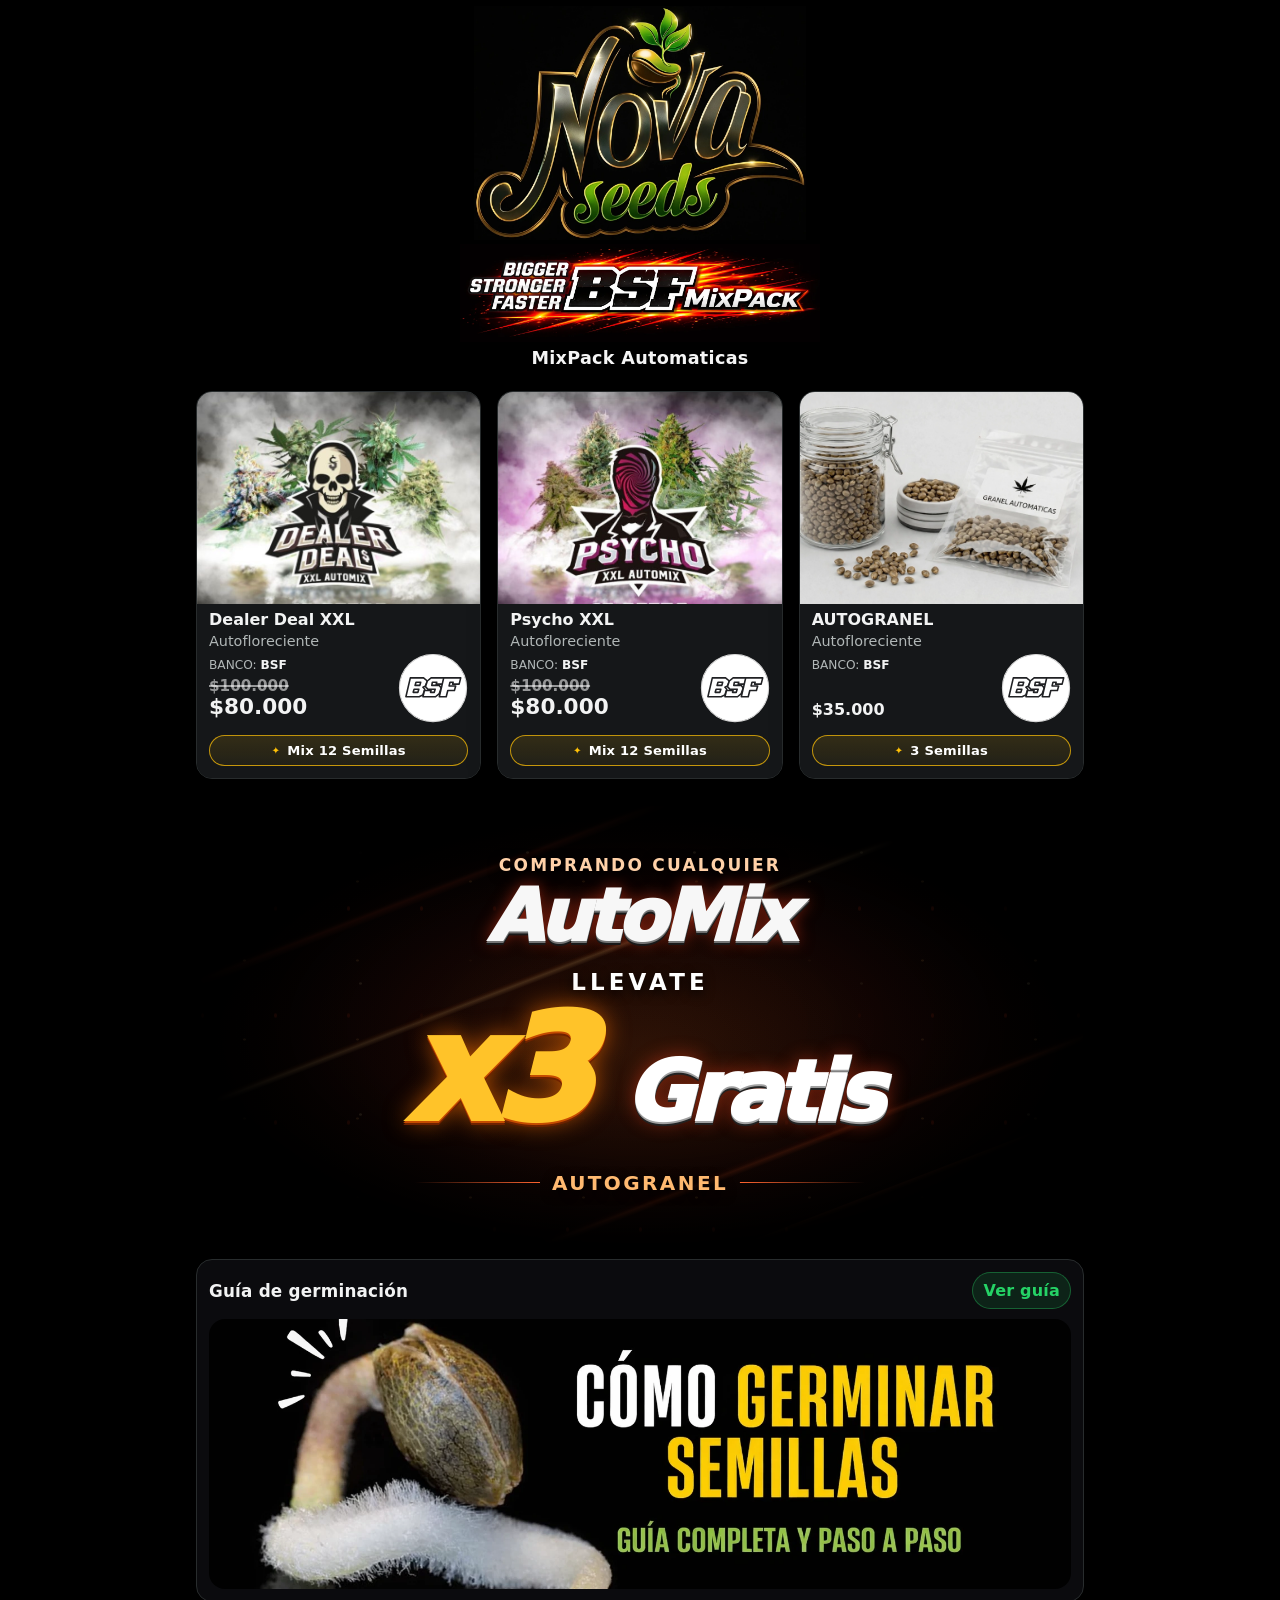
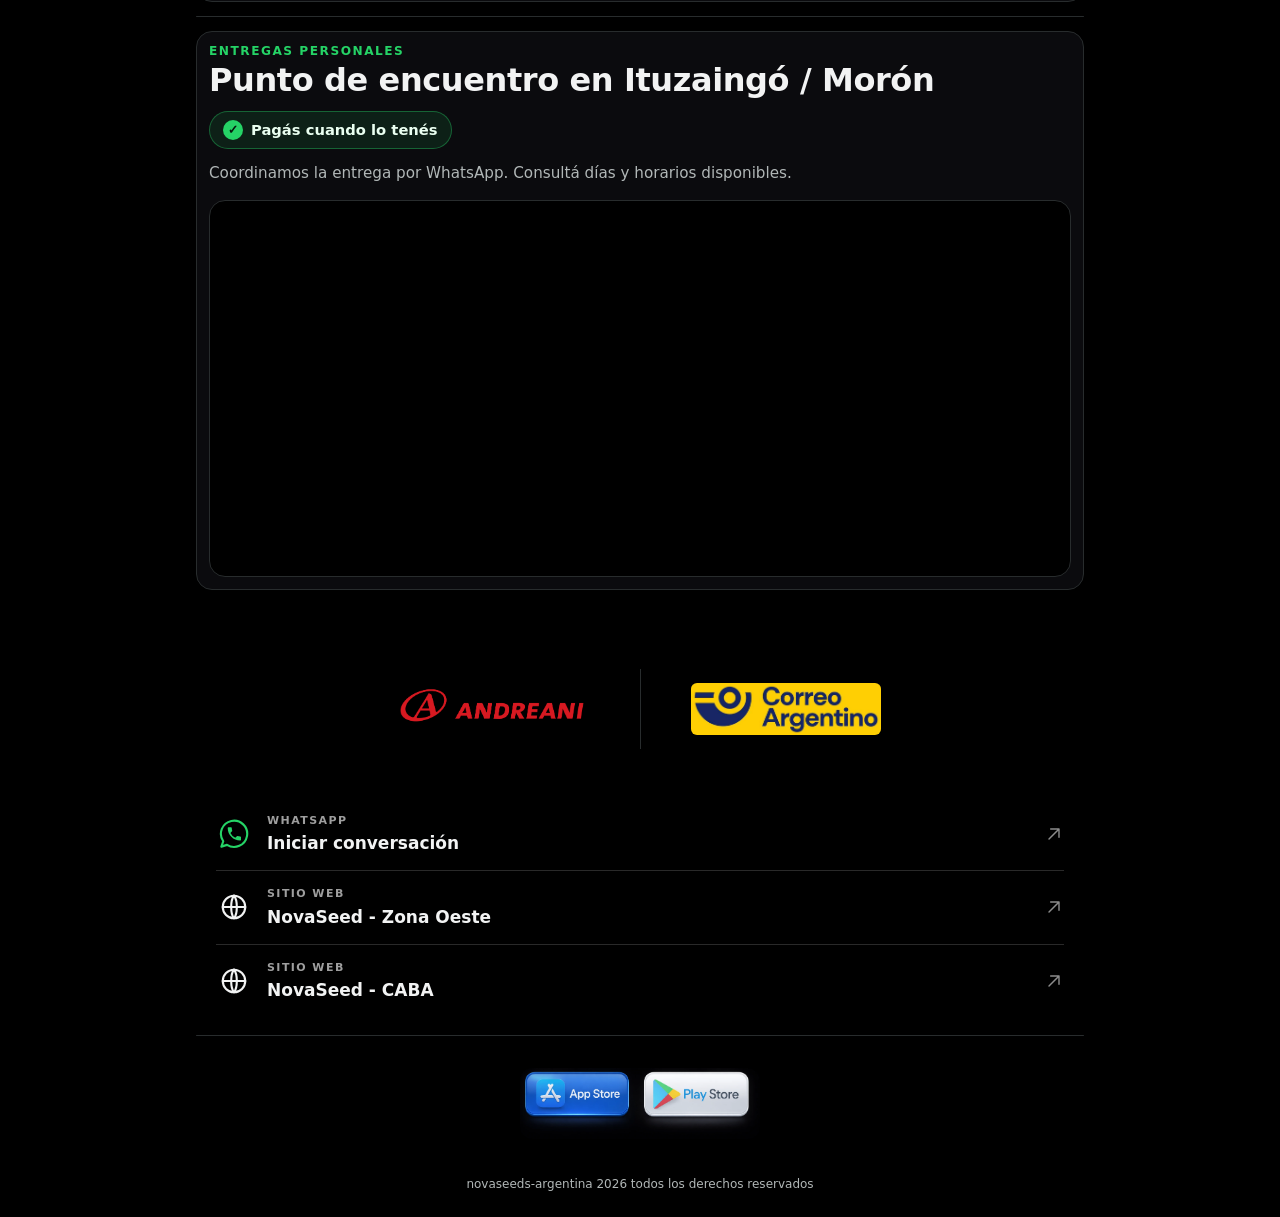
==== commit 2618d3fc: "Add files via upload" ====
--- a/index.html
+++ b/index.html
@@ -6,7 +6,7 @@
 <meta content="width=device-width,initial-scale=1,viewport-fit=cover" name="viewport"/>
 <meta content="#000000" name="theme-color"/>
 <meta content="Semillas de colección en blister. Variedades autoflorecientes. Consultas y pedidos por WhatsApp. Envíos a todo el país." name="description"/>
-<title>NOVA Seeds - Semillas De Colección</title>
+<title>NOVA Seeds - Zona Oeste | Semillas De Colección</title>
 <link href="css/styles.css" rel="stylesheet"/>
 <link as="image" fetchpriority="high" href="img/logo.webp" rel="preload"/>
 <link href="manifest.webmanifest" rel="manifest"/>
@@ -14,7 +14,7 @@
 <meta content="yes" name="apple-mobile-web-app-capable"/>
 <meta content="yes" name="mobile-web-app-capable"/>
 <meta content="black-translucent" name="apple-mobile-web-app-status-bar-style"/>
-<meta content="NOVA Seeds" name="apple-mobile-web-app-title"/>
+<meta content="NOVA Oeste" name="apple-mobile-web-app-title"/>
   <!-- Google tag (gtag.js) -->
   <script async src="https://www.googletagmanager.com/gtag/js?id=G-DBK2QSC1G7"></script>
   <script>
@@ -26,9 +26,9 @@
 
 <!-- Vista previa de enlace: ejemplo Open Graph -->
 <meta property="og:type" content="website"/>
-<meta property="og:title" content="NOVA Seeds - Blísteres de Colección | Banco BSF Seeds"/>
+<meta property="og:title" content="NOVA Seeds - Zona Oeste | Blísteres de Colección"/>
 <meta property="og:description" content="Semillas de colección en blíster. Variedades autoflorecientes. Consultas y pedidos por WhatsApp."/>
-<meta property="og:image" content="https://novaseeds-argentina.github.io/MixPack/img/what.jpg"/>
+<meta property="og:image" content="https://novaseeds-argentina.github.io/MixPack-Oeste/img/what.jpg"/>
 <meta property="og:image:width" content="1200"/>
 <meta property="og:image:height" content="630"/>
 <meta property="og:image:type" content="image/jpeg"/>
@@ -114,11 +114,12 @@
 
 <div class="section-divider" role="separator" aria-hidden="true"></div>
 
+<!-- REF-NOVA-ENTREGAS-OESTE | Punto de encuentro en Ituzaingó / Morón; mapa de Morón. -->
 <section class="delivery-section" id="entregas">
   <div class="delivery-head">
     <div class="delivery-titles">
       <span class="delivery-eyebrow">Entregas personales</span>
-      <h3 class="delivery-title">Punto de encuentro en CABA</h3>
+      <h3 class="delivery-title">Punto de encuentro en Ituzaingó / Morón</h3>
     </div>
   </div>
 
@@ -131,10 +132,10 @@
   <div class="delivery-map" aria-label="Mapa de la zona">
     <iframe
       class="delivery-map-frame"
-      title="Mapa de la zona"
+      title="Mapa del punto de encuentro en Morón"
       loading="lazy"
       referrerpolicy="no-referrer-when-downgrade"
-      src="https://www.google.com/maps?q=Almagro%2C%20Cdad.%20Aut%C3%B3noma%20de%20Buenos%20Aires&output=embed"></iframe>
+      src="https://www.google.com/maps?q=Almte.%20Guillermo%20Brown%20946%2C%20B1708%20Mor%C3%B3n%2C%20Provincia%20de%20Buenos%20Aires%2C%20Argentina&output=embed"></iframe>
   </div>
 </section>
 
@@ -221,7 +222,7 @@
 
 <!-- REF-NOVA-CONTACTO | Accesos de contacto sin tarjetas ni número visible. -->
 <section class="contact-section" id="contacto" aria-label="Contacto">
-  <a class="contact-row contact-row--phone" href="https://wa.me/5491158768929" target="_blank" rel="noopener" aria-label="Iniciar conversación por WhatsApp (abre en otra pestaña)">
+  <a class="contact-row contact-row--phone" href="https://wa.me/5491139151357" target="_blank" rel="noopener" aria-label="Iniciar conversación por WhatsApp (abre en otra pestaña)">
     <span class="contact-icon" aria-hidden="true">
       <svg viewBox="0 0 24 24" fill="none" xmlns="http://www.w3.org/2000/svg" focusable="false">
         <path d="M3.4 17.8 1.9 22.1l4.5-1.4A10.5 10.5 0 1 0 3.4 17.8Z" stroke="currentColor" stroke-width="1.7" stroke-linejoin="round"/>
@@ -229,6 +230,18 @@
       </svg>
     </span>
     <span class="contact-copy"><span class="contact-label">WhatsApp</span><span class="contact-text">Iniciar conversación</span></span>
+    <svg class="contact-arrow" viewBox="0 0 24 24" fill="none" aria-hidden="true" focusable="false"><path d="M6 18 18 6M8 6h10v10" stroke="currentColor" stroke-width="1.7" stroke-linecap="round" stroke-linejoin="round"/></svg>
+  </a>
+  <div class="contact-divider" aria-hidden="true"></div>
+  <!-- REF-NOVA-CONTACTO-ZONA-OESTE | Enlace activo al sitio independiente de Zona Oeste. -->
+  <a class="contact-row" href="https://novaseeds-argentina.github.io/MixPack-Oeste/" target="_blank" rel="noopener" aria-label="Visitar el sitio web NovaSeed - Zona Oeste (abre en otra pestaña)">
+    <span class="contact-icon" aria-hidden="true">
+      <svg viewBox="0 0 24 24" fill="none" xmlns="http://www.w3.org/2000/svg" focusable="false">
+        <circle cx="12" cy="12" r="9" stroke="currentColor" stroke-width="1.7"/>
+        <path d="M3 12h18M12 3c3 3.5 3 14.5 0 18M12 3c-3 3.5-3 14.5 0 18" stroke="currentColor" stroke-width="1.7" stroke-linecap="round"/>
+      </svg>
+    </span>
+    <span class="contact-copy"><span class="contact-label">Sitio web</span><span class="contact-text">NovaSeed - Zona Oeste</span></span>
     <svg class="contact-arrow" viewBox="0 0 24 24" fill="none" aria-hidden="true" focusable="false"><path d="M6 18 18 6M8 6h10v10" stroke="currentColor" stroke-width="1.7" stroke-linecap="round" stroke-linejoin="round"/></svg>
   </a>
   <div class="contact-divider" aria-hidden="true"></div>
@@ -242,18 +255,6 @@
     <span class="contact-copy"><span class="contact-label">Sitio web</span><span class="contact-text">NovaSeed - CABA</span></span>
     <svg class="contact-arrow" viewBox="0 0 24 24" fill="none" aria-hidden="true" focusable="false"><path d="M6 18 18 6M8 6h10v10" stroke="currentColor" stroke-width="1.7" stroke-linecap="round" stroke-linejoin="round"/></svg>
   </a>
-  <div class="contact-divider" aria-hidden="true"></div>
-  <!-- REF-NOVA-CONTACTO-ZONA-OESTE | Sin href hasta que exista el destino. Para activar: añadir href, target y rel si corresponde; quitar aria-disabled, role, tabindex y contact-row--inactive; actualizar aria-label. -->
-  <a class="contact-row contact-row--inactive" role="link" aria-disabled="true" tabindex="0" aria-label="NovaSeed - Zona Oeste (sitio web no disponible por el momento)">
-    <span class="contact-icon" aria-hidden="true">
-      <svg viewBox="0 0 24 24" fill="none" xmlns="http://www.w3.org/2000/svg" focusable="false">
-        <circle cx="12" cy="12" r="9" stroke="currentColor" stroke-width="1.7"/>
-        <path d="M3 12h18M12 3c3 3.5 3 14.5 0 18M12 3c-3 3.5-3 14.5 0 18" stroke="currentColor" stroke-width="1.7" stroke-linecap="round"/>
-      </svg>
-    </span>
-    <span class="contact-copy"><span class="contact-label">Sitio web</span><span class="contact-text">NovaSeed - Zona Oeste</span></span>
-    <svg class="contact-arrow" viewBox="0 0 24 24" fill="none" aria-hidden="true" focusable="false"><path d="M6 18 18 6M8 6h10v10" stroke="currentColor" stroke-width="1.7" stroke-linecap="round" stroke-linejoin="round"/></svg>
-  </a>
 </section>
 
 <div class="section-divider" role="separator" aria-hidden="true"></div>
@@ -291,7 +292,7 @@
 <script defer="" src="js/pwa.js"></script>
 <!-- REF-NOVA-WHATSAPP-FLOAT | Botón flotante de WhatsApp: esquina inferior derecha, animación waToastStep3. -->
 <div class="wa-stack" aria-label="Accesos rápidos">
-<a aria-label="WhatsApp" class="wa-fab" href="https://wa.me/5491158768929?text=Hola%2C%20quisiera%20solicitar%20informaci%C3%B3n%20sobre%20sus%20productos%20y%20disponibilidad.%20%C2%A1Gracias%21" id="wa-fab" rel="noopener" target="_blank">
+<a aria-label="WhatsApp" class="wa-fab" href="https://wa.me/5491139151357?text=Hola%2C%20quisiera%20solicitar%20informaci%C3%B3n%20sobre%20sus%20productos%20y%20disponibilidad.%20%C2%A1Gracias%21" id="wa-fab" rel="noopener" target="_blank">
   <svg aria-hidden="true" focusable="false" viewBox="0 0 24 24">
     <path d="M3.4 17.8 1.9 22.1l4.5-1.4A10.5 10.5 0 1 0 3.4 17.8Z" fill="none" stroke="currentColor" stroke-width="1.8" stroke-linejoin="miter"/>
     <path fill="currentColor" transform="translate(5.2 4.8) scale(.59)" d="M6.62 10.79a15.46 15.46 0 0 0 6.59 6.59l2.2-2.2a1 1 0 0 1 1.02-.24c1.12.37 2.33.57 3.57.57a1 1 0 0 1 1 1V20a1 1 0 0 1-1 1C10.61 21 3 13.39 3 4a1 1 0 0 1 1-1h3.5a1 1 0 0 1 1 1c0 1.25.2 2.45.57 3.57a1 1 0 0 1-.25 1.02z"/>
--- a/css/styles.css
+++ b/css/styles.css
@@ -4582,8 +4582,7 @@
 }
 
 
-/* REF-NOVA-CONTACTO-ZONA-OESTE | Mantiene los efectos de la fila, sin simular navegación. */
-.contact-row--inactive{ cursor: default; }
+/* REF-NOVA-CONTACTO-ZONA-OESTE | Comparte los estilos y efectos de .contact-row. */
 
 /* v47 | REF-NOVA-PROMO-02-DETALLE: la tercera imagen llena el mismo cuadrado en móvil, sin bandas laterales. */
 @media (max-width: 600px) {
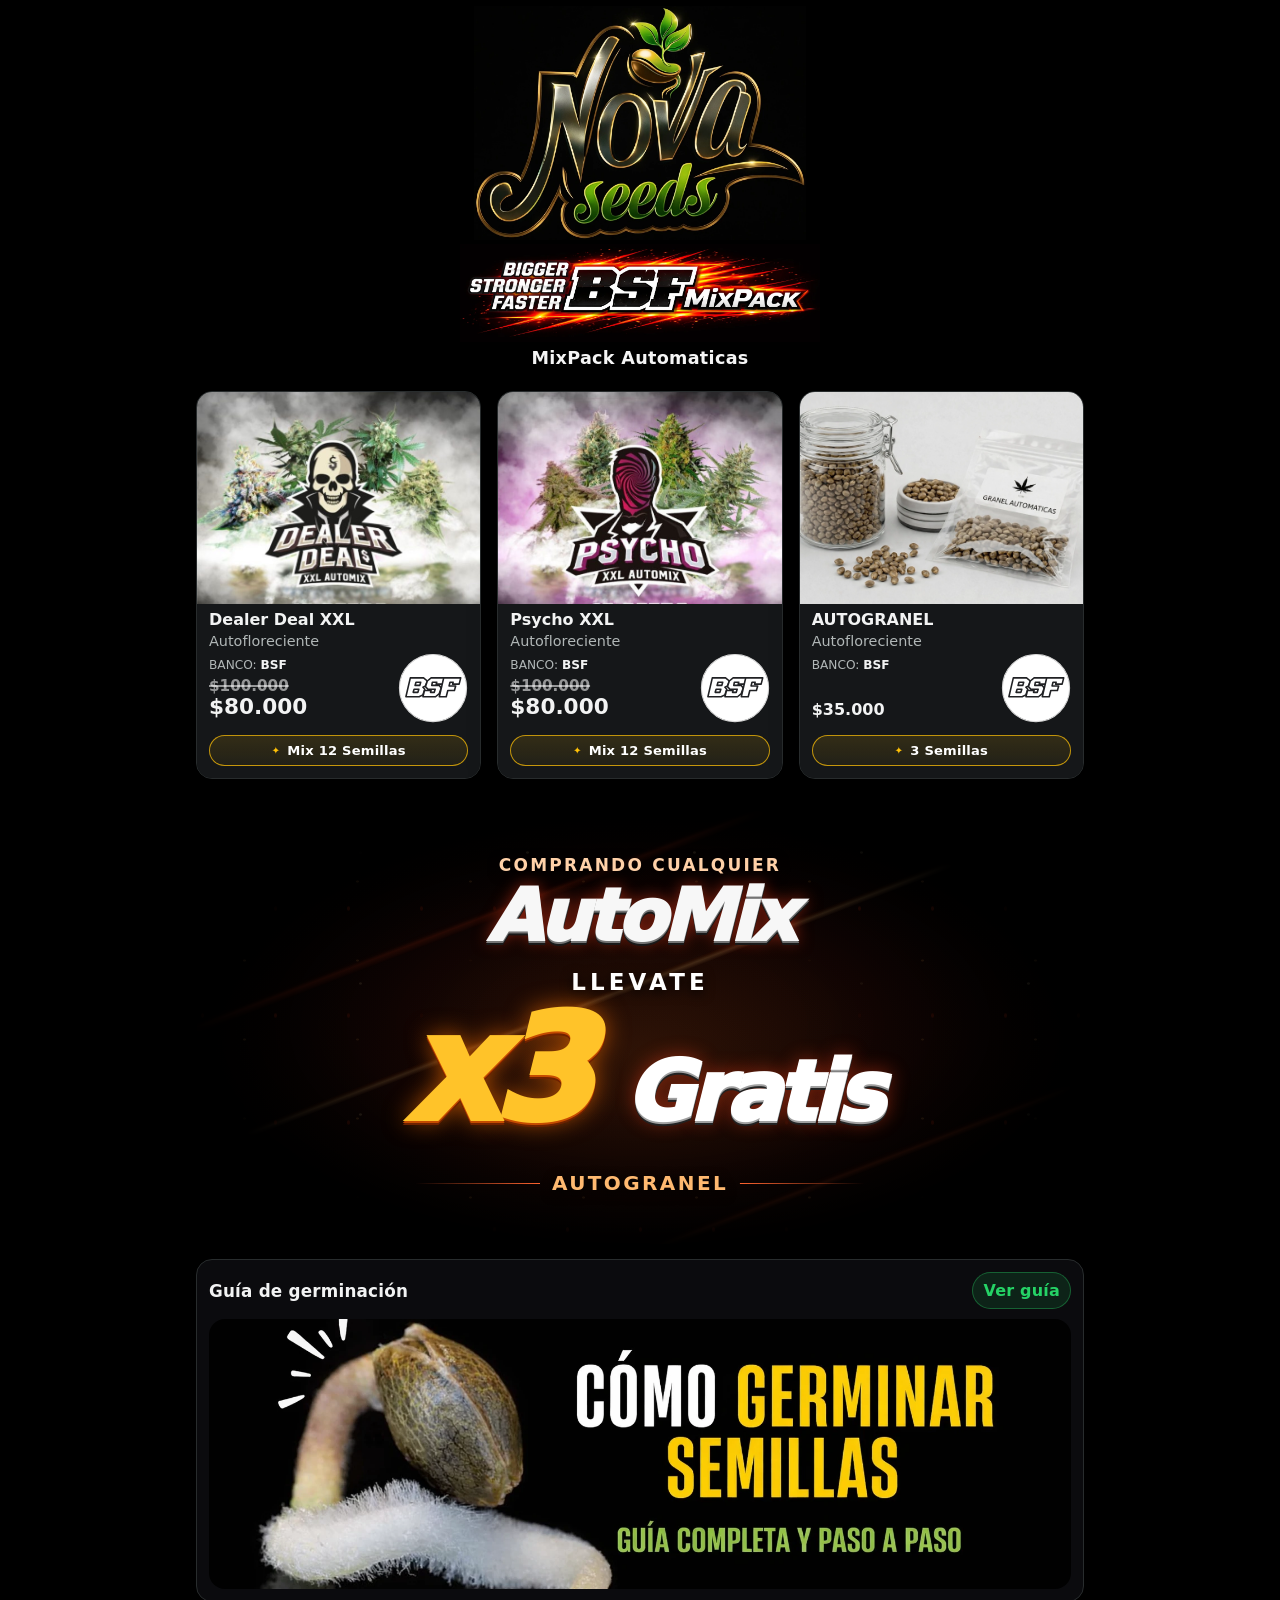
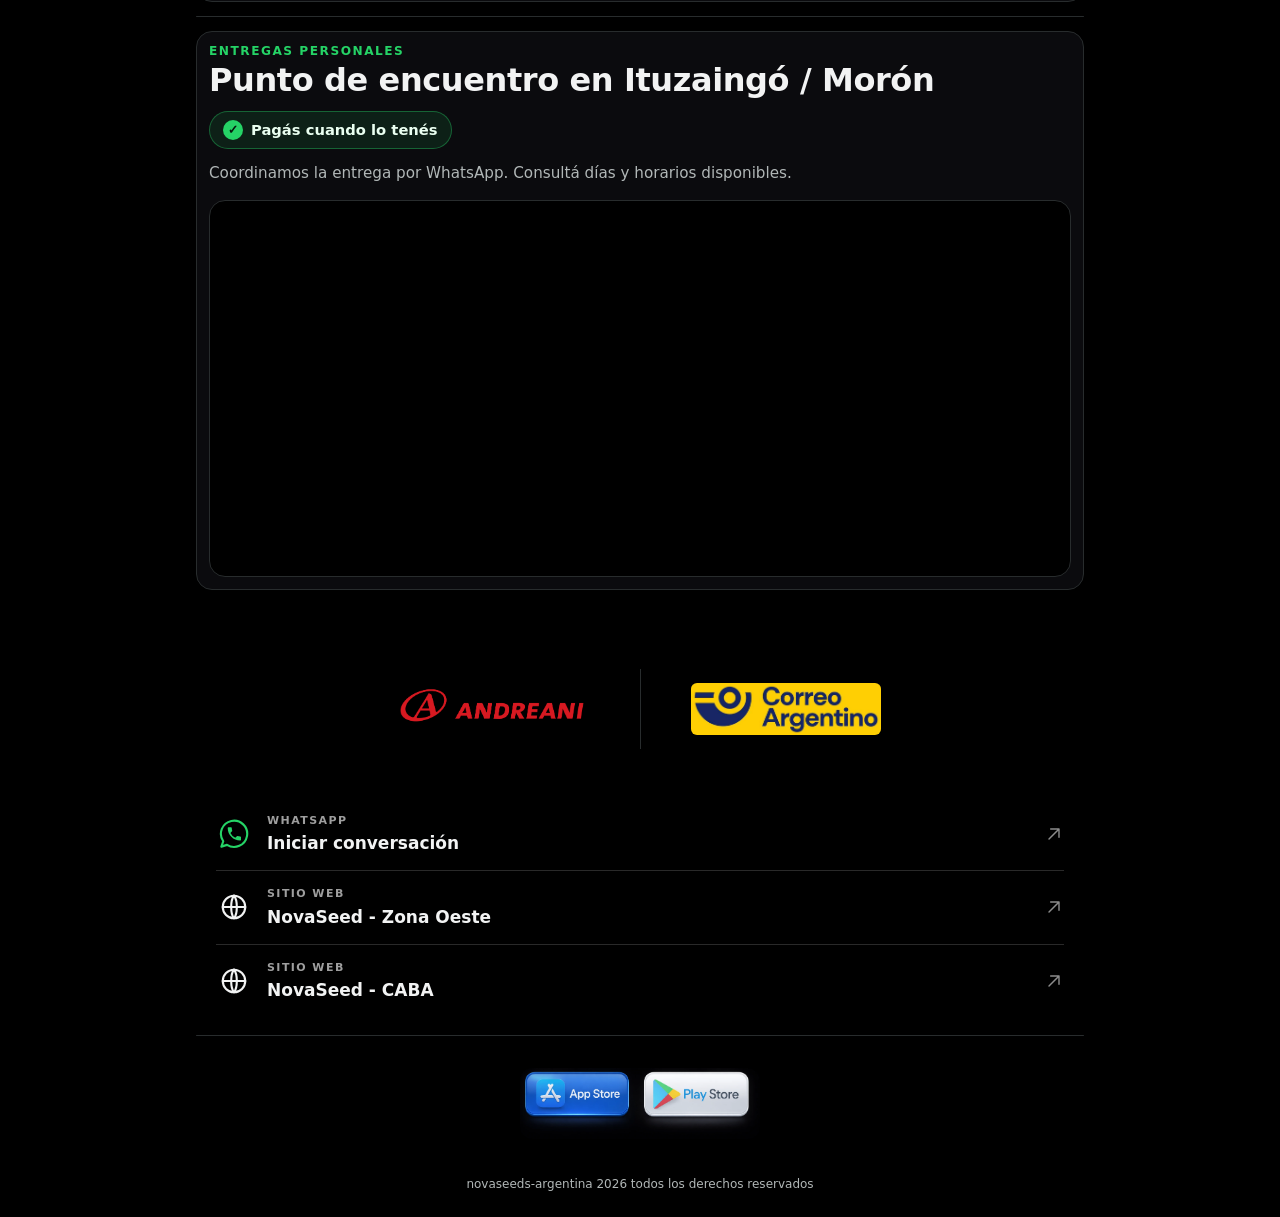
==== commit 4c63f6af: "Add files via upload" ====
--- a/index.html
+++ b/index.html
@@ -222,7 +222,7 @@
 
 <!-- REF-NOVA-CONTACTO | Accesos de contacto sin tarjetas ni número visible. -->
 <section class="contact-section" id="contacto" aria-label="Contacto">
-  <a class="contact-row contact-row--phone" href="https://wa.me/5491139151357" target="_blank" rel="noopener" aria-label="Iniciar conversación por WhatsApp (abre en otra pestaña)">
+  <a class="contact-row contact-row--phone" href="https://wa.me/56998118816" target="_blank" rel="noopener" aria-label="Iniciar conversación por WhatsApp (abre en otra pestaña)">
     <span class="contact-icon" aria-hidden="true">
       <svg viewBox="0 0 24 24" fill="none" xmlns="http://www.w3.org/2000/svg" focusable="false">
         <path d="M3.4 17.8 1.9 22.1l4.5-1.4A10.5 10.5 0 1 0 3.4 17.8Z" stroke="currentColor" stroke-width="1.7" stroke-linejoin="round"/>
@@ -292,7 +292,7 @@
 <script defer="" src="js/pwa.js"></script>
 <!-- REF-NOVA-WHATSAPP-FLOAT | Botón flotante de WhatsApp: esquina inferior derecha, animación waToastStep3. -->
 <div class="wa-stack" aria-label="Accesos rápidos">
-<a aria-label="WhatsApp" class="wa-fab" href="https://wa.me/5491139151357?text=Hola%2C%20quisiera%20solicitar%20informaci%C3%B3n%20sobre%20sus%20productos%20y%20disponibilidad.%20%C2%A1Gracias%21" id="wa-fab" rel="noopener" target="_blank">
+<a aria-label="WhatsApp" class="wa-fab" href="https://wa.me/56998118816?text=Hola%2C%20quisiera%20solicitar%20informaci%C3%B3n%20sobre%20sus%20productos%20y%20disponibilidad.%20%C2%A1Gracias%21" id="wa-fab" rel="noopener" target="_blank">
   <svg aria-hidden="true" focusable="false" viewBox="0 0 24 24">
     <path d="M3.4 17.8 1.9 22.1l4.5-1.4A10.5 10.5 0 1 0 3.4 17.8Z" fill="none" stroke="currentColor" stroke-width="1.8" stroke-linejoin="miter"/>
     <path fill="currentColor" transform="translate(5.2 4.8) scale(.59)" d="M6.62 10.79a15.46 15.46 0 0 0 6.59 6.59l2.2-2.2a1 1 0 0 1 1.02-.24c1.12.37 2.33.57 3.57.57a1 1 0 0 1 1 1V20a1 1 0 0 1-1 1C10.61 21 3 13.39 3 4a1 1 0 0 1 1-1h3.5a1 1 0 0 1 1 1c0 1.25.2 2.45.57 3.57a1 1 0 0 1-.25 1.02z"/>
